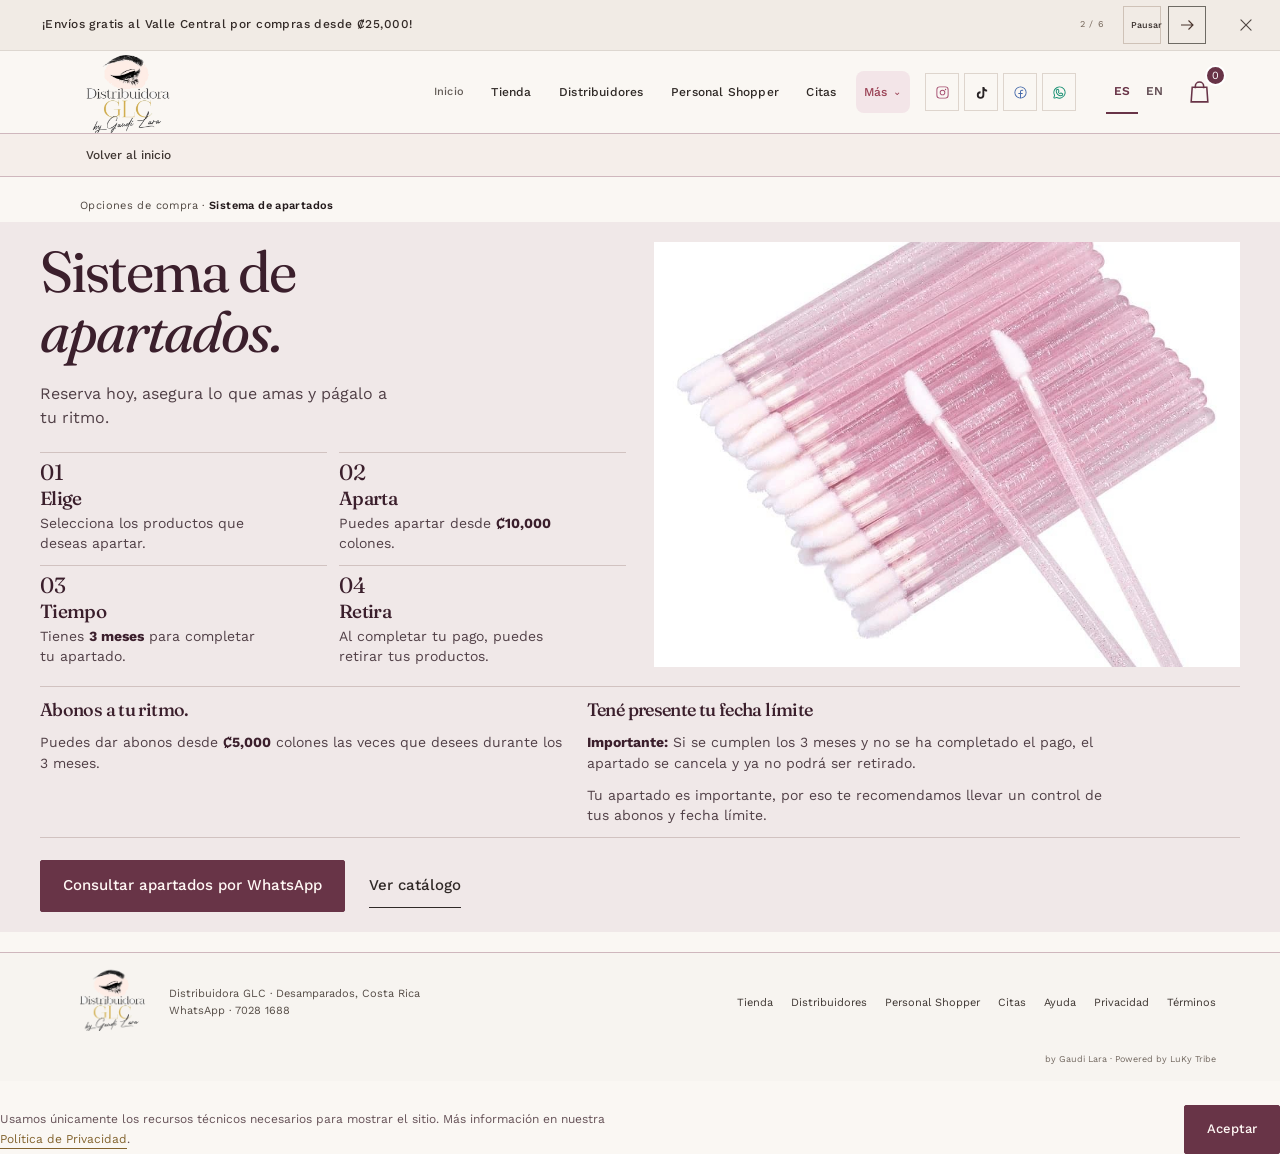
==== apartados.html @ 86eba0e2 "Publish approved GLC V9 SPA with polished header and photo carousel" ====
<!doctype html><html lang="es"><head><meta charset="utf-8"><meta name="viewport" content="width=device-width,initial-scale=1"><meta name="theme-color" content="#f8f5f1"><title>Sistema de apartados · Distribuidora GLC</title><meta name="description" content="Revisá los pasos y condiciones del sistema de apartados y consultá a GLC."><link rel="icon" href="/favicon.ico" sizes="any"><link rel="preconnect" href="https://fonts.googleapis.com"><link rel="preconnect" href="https://fonts.gstatic.com" crossorigin><link href="https://fonts.googleapis.com/css2?family=Fraunces:opsz,wght@9..144,400;9..144,500;9..144,600&family=Work+Sans:wght@400;500;600;700&family=Caveat:wght@500;600&display=swap" rel="stylesheet">
<link rel="stylesheet" href="glc-base.css?v=v4"><link rel="stylesheet" href="glc-commerce.css?v=v4"><link rel="stylesheet" href="glc-home.css?v=v4"><link rel="stylesheet" href="glc-premium.css?v=v4"><link rel="stylesheet" href="glc-opportunities.css?v=v4"><link rel="stylesheet" href="glc-motion.css?v=v4"><link rel="stylesheet" href="glc-shell.css?v=v4"><link rel="stylesheet" href="glc-v6-compact.css?v=1"><link rel="stylesheet" href="glc-harmony.css?v=7"><script>if(window.parent!==window)document.documentElement.classList.add("embedded-view");</script><link rel="stylesheet" href="module-v9.css"><script src="module-v9.js" defer></script></head><body class="service-page glc-harmony"><a class="skip-link" href="#main-content">Saltar al contenido principal</a><svg aria-hidden="true" style="position:absolute;width:0;height:0;overflow:hidden" xmlns="http://www.w3.org/2000/svg">
  <symbol id="i-bag" viewBox="0 0 256 256"><path d="M216,40H40A16,16,0,0,0,24,56V200a16,16,0,0,0,16,16H216a16,16,0,0,0,16-16V56A16,16,0,0,0,216,40Zm0,160H40V56H216V200ZM176,88a48,48,0,0,1-96,0,8,8,0,0,1,16,0,32,32,0,0,0,64,0,8,8,0,0,1,16,0Z"></path></symbol>
  <symbol id="i-calendar" viewBox="0 0 256 256"><path d="M208,32H184V24a8,8,0,0,0-16,0v8H88V24a8,8,0,0,0-16,0v8H48A16,16,0,0,0,32,48V208a16,16,0,0,0,16,16H208a16,16,0,0,0,16-16V48A16,16,0,0,0,208,32ZM72,48v8a8,8,0,0,0,16,0V48h80v8a8,8,0,0,0,16,0V48h24V80H48V48ZM208,208H48V96H208V208Z"></path></symbol>
  <symbol id="i-plane" viewBox="0 0 256 256"><path d="M185.33,114.21l29.14-27.42.17-.17a32,32,0,0,0-45.26-45.26c0,.06-.11.11-.17.17L141.79,70.67l-83-30.2a8,8,0,0,0-8.39,1.86l-24,24a8,8,0,0,0,1.22,12.31l63.89,42.59L76.69,136H56a8,8,0,0,0-5.65,2.34l-24,24A8,8,0,0,0,29,175.42l36.82,14.73,14.7,36.75.06.16a8,8,0,0,0,13.18,2.47l23.87-23.88A8,8,0,0,0,120,200V179.31l14.76-14.76,42.59,63.89a8,8,0,0,0,12.31,1.22l24-24a8,8,0,0,0,1.86-8.39Zm-.07,97.23-42.59-63.88A8,8,0,0,0,136.8,144c-.27,0-.53,0-.79,0a8,8,0,0,0-5.66,2.35l-24,24A8,8,0,0,0,104,176v20.69L90.93,209.76,79.43,181A8,8,0,0,0,75,176.57l-28.74-11.5L59.32,152H80a8,8,0,0,0,5.66-2.34l24-24a8,8,0,0,0-1.22-12.32L44.56,70.74l13.5-13.49,83.22,30.26a8,8,0,0,0,8.56-2L180.78,52.6A16,16,0,0,1,203.4,75.23l-32.87,30.93a8,8,0,0,0-2,8.56l30.26,83.22Z"></path></symbol>
  <symbol id="i-gift" viewBox="0 0 256 256"><path d="M216,72H180.92c.39-.33.79-.65,1.17-1A29.53,29.53,0,0,0,192,49.57,32.62,32.62,0,0,0,158.44,16,29.53,29.53,0,0,0,137,25.91a54.94,54.94,0,0,0-9,14.48,54.94,54.94,0,0,0-9-14.48A29.53,29.53,0,0,0,97.56,16,32.62,32.62,0,0,0,64,49.57,29.53,29.53,0,0,0,73.91,71c.38.33.78.65,1.17,1H40A16,16,0,0,0,24,88v32a16,16,0,0,0,16,16v64a16,16,0,0,0,16,16H200a16,16,0,0,0,16-16V136a16,16,0,0,0,16-16V88A16,16,0,0,0,216,72ZM149,36.51a13.69,13.69,0,0,1,10-4.5h.49A16.62,16.62,0,0,1,176,49.08a13.69,13.69,0,0,1-4.5,10c-9.49,8.4-25.24,11.36-35,12.4C137.7,60.89,141,45.5,149,36.51Zm-64.09.36A16.63,16.63,0,0,1,96.59,32h.49a13.69,13.69,0,0,1,10,4.5c8.39,9.48,11.35,25.2,12.39,34.92-9.72-1-25.44-4-34.92-12.39a13.69,13.69,0,0,1-4.5-10A16.6,16.6,0,0,1,84.87,36.87ZM40,88h80v32H40Zm16,48h64v64H56Zm144,64H136V136h64Zm16-80H136V88h80v32Z"></path></symbol>
  <symbol id="i-whatsapp" viewBox="0 0 256 256"><path d="M187.58,144.84l-32-16a8,8,0,0,0-8,.5l-14.69,9.8a40.55,40.55,0,0,1-16-16l9.8-14.69a8,8,0,0,0,.5-8l-16-32A8,8,0,0,0,104,64a40,40,0,0,0-40,40,88.1,88.1,0,0,0,88,88,40,40,0,0,0,40-40A8,8,0,0,0,187.58,144.84ZM152,176a72.08,72.08,0,0,1-72-72A24,24,0,0,1,99.29,80.46l11.48,23L101,118a8,8,0,0,0-.73,7.51,56.47,56.47,0,0,0,30.15,30.15A8,8,0,0,0,138,155l14.61-9.74,23,11.48A24,24,0,0,1,152,176ZM128,24A104,104,0,0,0,36.18,176.88L24.83,210.93a16,16,0,0,0,20.24,20.24l34.05-11.35A104,104,0,1,0,128,24Zm0,192a87.87,87.87,0,0,1-44.06-11.81,8,8,0,0,0-6.54-.67L40,216,52.47,178.6a8,8,0,0,0-.66-6.54A88,88,0,1,1,128,216Z"></path></symbol>
  <symbol id="i-grad-cap" viewBox="0 0 256 256"><path d="M251.76,88.94l-120-64a8,8,0,0,0-7.52,0l-120,64a8,8,0,0,0,0,14.12L32,117.87v48.42a15.91,15.91,0,0,0,4.06,10.65C49.16,191.53,78.51,216,128,216a130,130,0,0,0,48-8.76V240a8,8,0,0,0,16,0V199.51a115.63,115.63,0,0,0,27.94-22.57A15.91,15.91,0,0,0,224,166.29V117.87l27.76-14.81a8,8,0,0,0,0-14.12ZM128,200c-43.27,0-68.72-21.14-80-33.71V126.4l76.24,40.66a8,8,0,0,0,7.52,0L176,143.47v46.34C163.4,195.69,147.52,200,128,200Zm80-33.75a97.83,97.83,0,0,1-16,14.25V134.93l16-8.53ZM188,118.94l-.22-.13-56-29.87a8,8,0,0,0-7.52,14.12L171,128l-43,22.93L25,96,128,41.07,231,96Z"></path></symbol>
  <symbol id="i-rocket" viewBox="0 0 256 256"><path d="M223.85,47.12a16,16,0,0,0-15-15c-12.58-.75-44.73.4-71.41,27.07L132.69,64H74.36A15.91,15.91,0,0,0,63,68.68L28.7,103a16,16,0,0,0,9.07,27.16l38.47,5.37,44.21,44.21,5.37,38.49a15.94,15.94,0,0,0,10.78,12.92,16.11,16.11,0,0,0,5.1.83A15.91,15.91,0,0,0,153,227.3L187.32,193A15.91,15.91,0,0,0,192,181.64V123.31l4.77-4.77C223.45,91.86,224.6,59.71,223.85,47.12ZM74.36,80h42.33L77.16,119.52,40,114.34Zm74.41-9.45a76.65,76.65,0,0,1,59.11-22.47,76.46,76.46,0,0,1-22.42,59.16L128,164.68,91.32,128ZM176,181.64,141.67,216l-5.19-37.17L176,139.31Zm-74.16,9.5C97.34,201,82.29,224,40,224a8,8,0,0,1-8-8c0-42.29,23-57.34,32.86-61.85a8,8,0,0,1,6.64,14.56c-6.43,2.93-20.62,12.36-23.12,38.91,26.55-2.5,36-16.69,38.91-23.12a8,8,0,1,1,14.56,6.64Z"></path></symbol>
  <symbol id="i-sparkle" viewBox="0 0 256 256"><path d="M197.58,129.06,146,110l-19-51.62a15.92,15.92,0,0,0-29.88,0L78,110l-51.62,19a15.92,15.92,0,0,0,0,29.88L78,178l19,51.62a15.92,15.92,0,0,0,29.88,0L146,178l51.62-19a15.92,15.92,0,0,0,0-29.88ZM137,164.22a8,8,0,0,0-4.74,4.74L112,223.85,91.78,169A8,8,0,0,0,87,164.22L32.15,144,87,123.78A8,8,0,0,0,91.78,119L112,64.15,132.22,119a8,8,0,0,0,4.74,4.74L191.85,144ZM144,40a8,8,0,0,1,8-8h16V16a8,8,0,0,1,16,0V32h16a8,8,0,0,1,0,16H184V64a8,8,0,0,1-16,0V48H152A8,8,0,0,1,144,40ZM248,88a8,8,0,0,1-8,8h-8v8a8,8,0,0,1-16,0V96h-8a8,8,0,0,1,0-16h8V72a8,8,0,0,1,16,0v8h8A8,8,0,0,1,248,88Z"></path></symbol>
  <symbol id="i-calendar-check" viewBox="0 0 256 256"><path d="M208,32H184V24a8,8,0,0,0-16,0v8H88V24a8,8,0,0,0-16,0v8H48A16,16,0,0,0,32,48V208a16,16,0,0,0,16,16H208a16,16,0,0,0,16-16V48A16,16,0,0,0,208,32ZM72,48v8a8,8,0,0,0,16,0V48h80v8a8,8,0,0,0,16,0V48h24V80H48V48ZM208,208H48V96H208V208Zm-38.34-85.66a8,8,0,0,1,0,11.32l-48,48a8,8,0,0,1-11.32,0l-24-24a8,8,0,0,1,11.32-11.32L116,164.69l42.34-42.35A8,8,0,0,1,169.66,122.34Z"></path></symbol>
  <symbol id="i-image" viewBox="0 0 256 256"><path d="M216,40H40A16,16,0,0,0,24,56V200a16,16,0,0,0,16,16H216a16,16,0,0,0,16-16V56A16,16,0,0,0,216,40Zm0,16V158.75l-26.07-26.06a16,16,0,0,0-22.63,0l-20,20-44-44a16,16,0,0,0-22.62,0L40,149.37V56ZM40,172l52-52,80,80H40Zm176,28H194.63l-36-36,20-20L216,181.38V200ZM144,100a12,12,0,1,1,12,12A12,12,0,0,1,144,100Z"></path></symbol>
  <symbol id="i-pin" viewBox="0 0 256 256"><path d="M128,64a40,40,0,1,0,40,40A40,40,0,0,0,128,64Zm0,64a24,24,0,1,1,24-24A24,24,0,0,1,128,128Zm0-112a88.1,88.1,0,0,0-88,88c0,31.4,14.51,64.68,42,96.25a254.19,254.19,0,0,0,41.45,38.3,8,8,0,0,0,9.18,0A254.19,254.19,0,0,0,174,200.25c27.45-31.57,42-64.85,42-96.25A88.1,88.1,0,0,0,128,16Zm0,206c-16.53-13-72-60.75-72-118a72,72,0,0,1,144,0C200,161.23,144.53,209,128,222Z"></path></symbol>
  <symbol id="i-envelope" viewBox="0 0 256 256"><path d="M224,48H32a8,8,0,0,0-8,8V192a16,16,0,0,0,16,16H216a16,16,0,0,0,16-16V56A8,8,0,0,0,224,48ZM203.43,64,128,133.15,52.57,64ZM216,192H40V74.19l82.59,75.71a8,8,0,0,0,10.82,0L216,74.19V192Z"></path></symbol>
  <symbol id="i-instagram" viewBox="0 0 256 256"><path d="M128,80a48,48,0,1,0,48,48A48.05,48.05,0,0,0,128,80Zm0,80a32,32,0,1,1,32-32A32,32,0,0,1,128,160ZM176,24H80A56.06,56.06,0,0,0,24,80v96a56.06,56.06,0,0,0,56,56h96a56.06,56.06,0,0,0,56-56V80A56.06,56.06,0,0,0,176,24Zm40,152a40,40,0,0,1-40,40H80a40,40,0,0,1-40-40V80A40,40,0,0,1,80,40h96a40,40,0,0,1,40,40ZM192,76a12,12,0,1,1-12-12A12,12,0,0,1,192,76Z"></path></symbol>
  <symbol id="i-facebook" viewBox="0 0 256 256"><path d="M128,24A104,104,0,1,0,232,128,104.11,104.11,0,0,0,128,24Zm8,191.63V152h24a8,8,0,0,0,0-16H136V112a16,16,0,0,1,16-16h16a8,8,0,0,0,0-16H152a32,32,0,0,0-32,32v24H96a8,8,0,0,0,0,16h24v63.63a88,88,0,1,1,16,0Z"></path></symbol>
  <symbol id="i-x" viewBox="0 0 256 256"><path d="M205.66,194.34a8,8,0,0,1-11.32,11.32L128,139.31,61.66,205.66a8,8,0,0,1-11.32-11.32L116.69,128,50.34,61.66A8,8,0,0,1,61.66,50.34L128,116.69l66.34-66.35a8,8,0,0,1,11.32,11.32L139.31,128Z"></path></symbol>
  <symbol id="i-lock" viewBox="0 0 256 256"><path d="M208,80H176V56a48,48,0,0,0-96,0V80H48A16,16,0,0,0,32,96V208a16,16,0,0,0,16,16H208a16,16,0,0,0,16-16V96A16,16,0,0,0,208,80ZM96,56a32,32,0,0,1,64,0V80H96ZM208,208H48V96H208V208Z"></path></symbol>
  <symbol id="i-search" viewBox="0 0 256 256"><path d="M229.66,218.34l-50.07-50.06a88.11,88.11,0,1,0-11.31,11.31l50.06,50.07a8,8,0,0,0,11.32-11.32ZM40,112a72,72,0,1,1,72,72A72.08,72.08,0,0,1,40,112Z"></path></symbol>
  <symbol id="i-sliders" viewBox="0 0 256 256"><path d="M40,88H73a32,32,0,0,0,62,0h81a8,8,0,0,0,0-16H135a32,32,0,0,0-62,0H40a8,8,0,0,0,0,16Zm64-24A16,16,0,1,1,88,80,16,16,0,0,1,104,64ZM216,168H199a32,32,0,0,0-62,0H40a8,8,0,0,0,0,16h97a32,32,0,0,0,62,0h17a8,8,0,0,0,0-16Zm-48,24a16,16,0,1,1,16-16A16,16,0,0,1,168,192Z"></path></symbol>
  <symbol id="i-arrow-right" viewBox="0 0 256 256"><path d="M221.66,133.66l-72,72a8,8,0,0,1-11.32-11.32L196.69,136H40a8,8,0,0,1,0-16H196.69L138.34,61.66a8,8,0,0,1,11.32-11.32l72,72A8,8,0,0,1,221.66,133.66Z"></path></symbol>
  <symbol id="i-grid" viewBox="0 0 256 256"><path d="M104,40H56A16,16,0,0,0,40,56v48a16,16,0,0,0,16,16h48a16,16,0,0,0,16-16V56A16,16,0,0,0,104,40Zm0,64H56V56h48v48Zm96-64H152a16,16,0,0,0-16,16v48a16,16,0,0,0,16,16h48a16,16,0,0,0,16-16V56A16,16,0,0,0,200,40Zm0,64H152V56h48v48Zm-96,32H56a16,16,0,0,0-16,16v48a16,16,0,0,0,16,16h48a16,16,0,0,0,16-16V152A16,16,0,0,0,104,136Zm0,64H56V152h48v48Zm96-64H152a16,16,0,0,0-16,16v48a16,16,0,0,0,16,16h48a16,16,0,0,0,16-16V152A16,16,0,0,0,200,136Zm0,64H152V152h48v48Z"></path></symbol>
  <symbol id="i-tag" viewBox="0 0 256 256"><path d="M243.31,136,144,36.69A15.86,15.86,0,0,0,132.69,32H40a8,8,0,0,0-8,8v92.69A15.86,15.86,0,0,0,36.69,144L136,243.31a16,16,0,0,0,22.63,0l84.68-84.68a16,16,0,0,0,0-22.63Zm-96,96L48,132.69V48h84.69L232,147.31ZM96,84A12,12,0,1,1,84,72,12,12,0,0,1,96,84Z"></path></symbol>
  <symbol id="i-tiktok" viewBox="0 0 24 24"><path d="M16.5 3c.5 2.7 2 4.3 4.5 4.5v3a8 8 0 0 1-4.5-1.4V16a6 6 0 1 1-6-6v3a3 3 0 1 0 3 3V3z"></path></symbol>
</svg>
<div class="promo-banner" id="promoBanner"><div class="promo-banner__inner">
  <p class="promo-banner__text"><span class="growth-promo-label">PARA TU ESTUDIO</span><a class="growth-promo-link" href="catalogo.html"><span class="growth-promo-copy">¡Envíos gratis al Valle Central por compras desde ₡25,000!</span><svg class="growth-promo-arrow" viewBox="0 0 24 24" aria-hidden="true"><path d="M4 12h15m-6-6 6 6-6 6"/></svg></a></p>
  <button class="promo-banner__close" type="button" aria-label="Cerrar banner promocional"><svg class="icon" aria-hidden="true"><use href="#i-x"/></svg></button>
</div></div>
<header class="site"><div class="header-row">
  <a class="brand-lockup" href="index.html" aria-label="Distribuidora GLC by Gaudi Lara, inicio"><img src="img/editorial/glc-logo-transparent.png" alt="Distribuidora GLC by Gaudi Lara" width="800" height="570"></a>
  <button class="mobile-menu-toggle" type="button" aria-expanded="false" aria-controls="primaryNav">Menú</button>
  <a class="mobile-whatsapp" href="https://wa.me/50670281688" target="_blank" rel="noopener noreferrer" aria-label="Escribir por WhatsApp"><svg class="icon" aria-hidden="true"><use href="#i-whatsapp"/></svg></a>
  <nav class="header-nav" id="primaryNav" aria-label="Navegación principal">
    <a class="btn btn-nav nav-home-return" href="index.html" data-en="Home">Inicio</a>
    <a class="btn btn-nav" href="catalogo.html" data-en="Store">Tienda</a>
    <a class="btn btn-nav" href="distribuidores.html" data-en="Distributors">Distribuidores</a>
    <a class="btn btn-nav" href="personal-shopper.html" data-en="Personal Shopper">Personal Shopper</a>
    <a class="btn btn-nav" href="citas.html" data-en="Appointments">Citas</a>
    <div class="nav-more"><button type="button" class="btn btn-nav" id="navMoreBtn" aria-haspopup="true" aria-expanded="false" data-en="More">Más <span class="nav-more__caret" aria-hidden="true">⌄</span></button>
      <div class="nav-more__menu" id="navMoreMenu">
        <a href="apartados.html" data-en="Reservations">Sistema de apartados</a>
        <a href="beneficios.html" data-en="GLC benefits">Beneficios GLC</a>
        <a href="ayuda.html" data-en="Help & information">Ayuda e información</a>
        <a href="recompensas.html" data-en="Rewards">Recompensas</a>
        <a href="pedido.html" data-en="Place an order">Realizar pedido</a>
      </div>
    </div>
    <div class="header-social" role="group" aria-label="Redes sociales de GLC">
      <a href="https://www.instagram.com/distribuidoraglc" target="_blank" rel="noopener noreferrer" aria-label="Instagram de GLC"><svg class="icon" aria-hidden="true"><use href="#i-instagram"/></svg></a>
      <a href="https://www.tiktok.com/@distribuidoraglc" target="_blank" rel="noopener noreferrer" aria-label="TikTok de GLC"><svg class="icon" aria-hidden="true"><use href="#i-tiktok"/></svg></a>
      <a href="https://www.facebook.com/share/1HtPLkXZZc/" target="_blank" rel="noopener noreferrer" aria-label="Facebook de GLC"><svg class="icon" aria-hidden="true"><use href="#i-facebook"/></svg></a>
      <a href="https://wa.me/50670281688" target="_blank" rel="noopener noreferrer" aria-label="WhatsApp de GLC"><svg class="icon" aria-hidden="true"><use href="#i-whatsapp"/></svg></a>
    </div>
  </nav>
</div></header><div class="page-return"><a href="index.html"><svg class="icon" aria-hidden="true"><use href="#i-arrow-left"/></svg><span data-en="Back to home">Volver al inicio</span></a></div><main id="main-content" class="service-main"><p class="service-route-note">Opciones de compra · <strong>Sistema de apartados</strong></p><section class="layaway" id="apartados" data-growth="" aria-labelledby="apartadosTitle">
  <div class="wrap">
    <figure class="layaway-photo"><img src="img/catalog/owner/50-aplicadores-sin-pelusa.jpg" alt="Materiales para tu espacio de belleza" width="1500" height="1000" loading="lazy"></figure><div class="layaway-intro"><h1 id="apartadosTitle" data-en="Reserve now. Pay at your pace.">Sistema de<br><em>apartados.</em></h1><p data-en="Reserve today, secure what you love and pay at your own pace.">Reserva hoy, asegura lo que amas y págalo a tu ritmo.</p></div>
    <ol class="layaway-steps">
      <li><span class="layaway-number" aria-hidden="true">01</span><h3 data-en="Choose">Elige</h3><p data-en="Select the products you would like to reserve.">Selecciona los productos que deseas apartar.</p></li>
      <li><span class="layaway-number" aria-hidden="true">02</span><h3 data-en="Reserve">Aparta</h3><p data-en="Reserve with an initial payment from ₡10,000.">Puedes apartar desde <strong>₡10,000</strong> colones.</p></li>
      <li><span class="layaway-number" aria-hidden="true">03</span><h3 data-en="Take your time">Tiempo</h3><p data-en="You have 3 months to complete your payment.">Tienes <strong>3 meses</strong> para completar tu apartado.</p></li>
      <li><span class="layaway-number" aria-hidden="true">04</span><h3 data-en="Collect">Retira</h3><p data-en="Once fully paid, you can collect your products.">Al completar tu pago, puedes retirar tus productos.</p></li>
    </ol>
    <div class="layaway-details"><div><h3 data-en="Small payments. Your pace.">Abonos a tu ritmo.</h3><p data-en="You can make payments from ₡5,000 as often as you wish during the 3 months.">Puedes dar abonos desde <strong>₡5,000</strong> colones las veces que desees durante los 3 meses.</p></div><div><h3 data-en="Keep your deadline in mind">Tené presente tu fecha límite</h3><p data-en="Important: if the 3 months expire before payment is completed, the reservation is cancelled and the products can no longer be collected."><strong>Importante:</strong> Si se cumplen los 3 meses y no se ha completado el pago, el apartado se cancela y ya no podrá ser retirado.</p><p class="layaway-note" data-en="Your reservation matters. We recommend keeping track of your payments and deadline.">Tu apartado es importante, por eso te recomendamos llevar un control de tus abonos y fecha límite.</p></div></div>
    <div class="layaway-actions"><a class="btn btn-primary" id="layawayWhatsapp" href="https://wa.me/50670281688?text=Hola%2C%20quisiera%20consultar%20el%20sistema%20de%20apartados." target="_blank" rel="noopener noreferrer" data-en="Ask about reservations on WhatsApp">Consultar apartados por WhatsApp</a><a class="text-link" href="catalogo.html" data-en="View catalog">Ver catálogo</a></div>
  </div>
</section></main><footer class="service-footer"><div class="service-footer__row">
  <div class="service-footer__brand"><a href="index.html" aria-label="Distribuidora GLC, inicio"><img src="img/editorial/glc-logo-transparent.png" alt="Distribuidora GLC by Gaudi Lara" width="800" height="570"></a><p>Distribuidora GLC &middot; Desamparados, Costa Rica<br><a href="https://wa.me/50670281688" target="_blank" rel="noopener noreferrer">WhatsApp &middot; 7028 1688</a></p></div>
  <nav class="service-footer__links" aria-label="Enlaces del pie"><a href="catalogo.html">Tienda</a><a href="distribuidores.html">Distribuidores</a><a href="personal-shopper.html">Personal Shopper</a><a href="citas.html">Citas</a><a href="ayuda.html">Ayuda</a><a href="privacidad.html">Privacidad</a><a href="terminos.html">Términos</a></nav>
</div><p class="service-footer__credit">by Gaudi Lara · Powered by <a href="https://www.lukytribe.com/" target="_blank" rel="noopener noreferrer">LuKy Tribe</a></p></footer><div class="cookie-bar" id="cookieBar"><p class="cookie-bar__text">Usamos únicamente los recursos técnicos necesarios para mostrar el sitio. Más información en nuestra <a href="privacidad.html">Política de Privacidad</a>.</p><button type="button" class="btn btn-primary cookie-bar__accept" id="cookieAccept">Aceptar</button></div><script src="data/glc-catalog.js?v=owner-20261006-final"></script>
<script src="glc-page-runtime.js?v=v4"></script><script src="glc-commerce.js?v=v4"></script><script src="glc-store.js?v=v4"></script><script src="glc-growth.js?v=v4"></script><script src="glc-opportunities.js?v=v4"></script><script src="glc-premium-motion.js?v=v4"></script><script src="glc-navigation.js?v=v4"></script><script src="glc-harmony.js?v=7"></script></body></html>
---- glc-base.css ----
:root {
    /* ---- Light Luxury / "Primer Mundo" palette (Sandbox) ---- */
    --paper: #FFFFFF;
    --blush: #F3DAD0;
    --ink: #111111;
    --ink-soft: #545454;
    --gold: #AD8A4E;
    --gold-light: #E4C989;
    --berry: #8B3A46;
    --berry-dark: #702E38;
    --line: rgba(17,17,17,0.07);
    --card: #FDFCFA;
    --shadow-soft: 0 4px 20px rgba(0,0,0,0.03);
    --shadow-hover: 0 20px 45px rgba(0,0,0,0.08);
    --ease-lux: cubic-bezier(0.25, 1, 0.5, 1);
  }

  * { box-sizing: border-box; }

  .icon {
    width: 1em;
    height: 1em;
    flex-shrink: 0;
    fill: currentColor;
    display: inline-block;
    vertical-align: -0.125em;
  }

  html { scroll-behavior: smooth; }

  body {
    margin: 0;
    background: var(--paper);
    color: var(--ink);
    font-family: 'Work Sans', sans-serif;
    font-size: 16px;
    line-height: 1.55;
    -webkit-font-smoothing: antialiased;
  }

  h1, h2, h3 {
    font-family: 'Fraunces', serif;
    font-weight: 500;
    line-height: 1.15;
    margin: 0;
    color: var(--ink);
  }

  p { margin: 0; }

  a { color: inherit; text-decoration: none; }

  .wrap {
    max-width: 1080px;
    margin: 0 auto;
    padding: 0 24px;
  }

  /* ---------- Promo banner ---------- */

  .promo-banner {
    background: linear-gradient(90deg, #1B1916 0%, #272019 50%, #1B1916 100%);
    color: #F4EADA;
    font-family: 'Work Sans', sans-serif;
    border-bottom: 1px solid rgba(173,138,78,0.35);
  }
  .promo-banner__inner {
    position: relative;
    max-width: 1080px;
    margin: 0 auto;
    padding: 10px 52px;
    display: flex;
    align-items: center;
    justify-content: center;
    gap: 14px;
  }
  .promo-banner__text {
    margin: 0;
    text-align: center;
    font-size: 13.5px;
    font-weight: 500;
    letter-spacing: 0.015em;
    color: #F4EADA;
  }
  .promo-banner__text .promo-tag {
    color: var(--gold);
    font-weight: 600;
  }
  .promo-banner__close {
    position: absolute;
    right: 14px;
    top: 50%;
    transform: translateY(-50%);
    display: inline-flex;
    align-items: center;
    justify-content: center;
    width: 26px;
    height: 26px;
    padding: 0;
    border: 0;
    border-radius: 999px;
    background: transparent;
    color: var(--gold);
    font-size: 18px;
    line-height: 1;
    cursor: pointer;
    transition: background 0.15s ease, color 0.15s ease;
  }
  .promo-banner__close:hover {
    background: rgba(173,138,78,0.18);
    color: #F4EADA;
  }
  .promo-banner.is-hidden { display: none; }

  @media (max-width: 600px) {
    .promo-banner__inner {
      padding: 9px 42px 9px 16px;
      justify-content: flex-start;
    }
    .promo-banner__text {
      text-align: left;
      font-size: 11.5px;
      line-height: 1.4;
    }
    .promo-banner__close { right: 8px; }
  }

  /* ---------- Header ---------- */

  header.site {
    position: sticky;
    top: 0;
    z-index: 20;
    background: rgba(255,255,255,0.82);
    backdrop-filter: blur(10px);
    -webkit-backdrop-filter: blur(10px);
    border-bottom: 1px solid var(--line);
    transition: box-shadow 0.4s var(--ease-lux);
  }

  .header-row {
    display: flex;
    align-items: center;
    justify-content: space-between;
    padding: 14px 24px;
    max-width: 1080px;
    margin: 0 auto;
  }

  .wordmark {
    font-family: 'Fraunces', serif;
    font-size: 20px;
    letter-spacing: 0.01em;
  }
  .wordmark span { color: var(--gold); }

  .btn {
    display: inline-flex;
    align-items: center;
    gap: 8px;
    padding: 11px 20px;
    border-radius: 999px;
    font-family: 'Work Sans', sans-serif;
    font-weight: 600;
    font-size: 14.5px;
    white-space: nowrap;
    transition: transform 0.4s var(--ease-lux), background 0.3s ease, box-shadow 0.4s var(--ease-lux);
  }
  .btn-primary {
    background: var(--berry);
    color: #FFF4EF;
  }
  .btn-primary:hover {
    background: var(--berry-dark);
    transform: translateY(-3px);
    box-shadow: var(--shadow-hover);
  }
  .btn-ghost {
    color: var(--ink);
    border-bottom: 1.5px solid var(--gold);
    border-radius: 0;
    padding: 4px 2px;
  }

  header .btn-primary { padding: 9px 18px; font-size: 13.5px; }

  .header-nav {
    display: flex;
    align-items: center;
    flex-wrap: wrap;
    justify-content: flex-end;
    gap: 9px;
  }
  .btn-nav {
    padding: 8px 14px;
    font-size: 13px;
    gap: 6px;
    color: var(--ink);
    background: rgba(42,36,34,0.05);
    border: 1px solid var(--line);
  }
  .btn-nav:hover {
    background: var(--blush);
    border-color: transparent;
    transform: translateY(-2px);
    box-shadow: var(--shadow-soft);
  }

  .nav-more { position: relative; }
  .nav-more__caret { display: inline-block; font-size: 10px; transition: transform 0.25s var(--ease-lux); }
  .nav-more.is-open .nav-more__caret { transform: rotate(180deg); }
  .nav-more__menu {
    position: absolute; top: calc(100% + 8px); right: 0; z-index: 25; min-width: 170px;
    background: var(--paper); border: 1px solid var(--line); border-radius: 14px;
    box-shadow: var(--shadow-hover); padding: 8px; display: none; flex-direction: column; gap: 2px;
  }
  .nav-more.is-open .nav-more__menu { display: flex; }
  .nav-more__menu a {
    display: flex; align-items: center; gap: 8px; padding: 10px 12px; border-radius: 9px;
    font-size: 13.5px; font-weight: 600; color: var(--ink); transition: background 0.2s ease;
  }
  .nav-more__menu a:hover { background: var(--blush); }
  .nav-more__menu .icon { color: var(--gold); }

  @media (max-width: 860px) {
    .header-row {
      flex-wrap: wrap;
      justify-content: center;
      gap: 12px;
    }
    .header-nav {
      width: 100%;
      justify-content: center;
      gap: 8px;
    }
    .btn-nav { padding: 7px 12px; font-size: 12.5px; }
  }

  /* ---------- Hero ---------- */

  .hero { padding: 76px 0 72px; background: #FAF8F5; }
  .hero .wrap {
    display: grid; grid-template-columns: 1.12fr 1fr;
    gap: clamp(32px, 5vw, 72px); align-items: center;
  }
  .hero-copy, .hero-art { min-width: 0; }
  .hero-eyebrow {
    margin: 0 0 22px; font-size: 11px; font-weight: 600;
    letter-spacing: 0.14em; text-transform: uppercase; color: var(--berry);
  }
  .hero h1 {
    font-size: clamp(38px, 4.8vw, 58px); line-height: 1.08;
    letter-spacing: -0.035em; max-width: 15ch; text-wrap: balance;
  }
  .hero h1 span { color: var(--berry); }
  .hero .lede {
    margin-top: 24px; max-width: 43ch; color: var(--ink-soft);
    font-size: 16px; line-height: 1.75;
  }
  .hero .ctas {
    margin-top: 30px; display: flex; align-items: center;
    gap: 20px; flex-wrap: wrap;
  }
  .hero .btn-primary {
    min-height: 48px; padding: 14px 22px; border-radius: 6px;
    white-space: normal; justify-content: center;
  }
  .hero .btn-primary:hover { transform: none; box-shadow: none; }
  .hero .btn-ghost { min-height: 44px; font-size: 14px; }
  .hero-delivery {
    margin-top: 24px; max-width: 40ch; color: var(--ink-soft);
    font-size: 12px; line-height: 1.65;
  }
  .hero .wrap { grid-template-columns: 1fr; }
  .hero-copy { width: 100%; max-width: 780px; margin: 0 auto; }
  .hero.has-image .wrap { grid-template-columns: minmax(0, .92fr) minmax(0, 1.08fr); }
  .hero-media { margin: 0; min-width: 0; }
  .hero-media img { display: block; width: 100%; height: auto; aspect-ratio: 6 / 5; object-fit: cover; object-position: 52% 48%; }
  @media (max-width: 820px) {
    .hero { padding: 44px 0 40px; }
    .hero .wrap { grid-template-columns: 1fr; gap: 0; }
    .hero h1 { max-width: 18ch; }
    .hero-copy { max-width: none; }
    .hero.has-image .wrap { grid-template-columns: 1fr; }
    .hero-media img { max-height: 62vh; aspect-ratio: 4 / 3; object-position: 50% 48%; }
  }
  @media (max-width: 480px) {
    .hero .wrap { padding-inline: 20px; }
    .hero-eyebrow { font-size: 10px; letter-spacing: 0.1em; margin-bottom: 18px; }
    .hero .lede { margin-top: 20px; font-size: 15px; }
    .hero .ctas { flex-direction: column; align-items: stretch; gap: 10px; }
    .hero .btn-ghost { align-self: center; }
    .hero-delivery { margin-top: 18px; }
  }

  /* ---------- Franja cinematográfica: fotografía real, sin video falso ---------- */
  .cine { position: relative; background: #14110F; padding: 60px 0 52px; overflow: hidden; }
  .cine__grain {
    position: absolute; inset: 0; pointer-events: none; opacity: 0.5; mix-blend-mode: overlay;
    background-image: url("data:image/svg+xml,%3Csvg xmlns='http://www.w3.org/2000/svg'%3E%3Cfilter id='n'%3E%3CfeTurbulence type='fractalNoise' baseFrequency='0.85' numOctaves='2' stitchTiles='stitch'/%3E%3C/filter%3E%3Crect width='100%25' height='100%25' filter='url(%23n)'/%3E%3C/svg%3E");
  }
  .cine__caption { position: relative; text-align: center; max-width: 46ch; margin: 0 auto 36px; }
  .cine__kicker { font-size: 13px; font-weight: 600; letter-spacing: 0.14em; text-transform: uppercase; color: var(--gold-light); margin-bottom: 10px; }
  .cine__caption h2 { color: #FBF6F0; font-size: clamp(23px, 3.2vw, 32px); }
  .cine__strip {
    position: relative; display: grid; grid-template-columns: repeat(4, 1fr); gap: 3px;
    -webkit-mask-image: linear-gradient(90deg, transparent 0, #000 4%, #000 96%, transparent 100%);
    mask-image: linear-gradient(90deg, transparent 0, #000 4%, #000 96%, transparent 100%);
  }
  .cine__frame { position: relative; aspect-ratio: 3 / 4; overflow: hidden; margin: 0; }
  .cine__frame img {
    width: 100%; height: 100%; object-fit: cover; display: block;
    transform: scale(1.1); transition: transform 6s var(--ease-lux);
  }
  .cine__strip.is-visible .cine__frame img { transform: scale(1); }
  .cine__frame:hover img { transform: scale(1.06); transition-duration: 0.8s; }
  .cine__frame figcaption {
    position: absolute; left: 0; right: 0; bottom: 0; margin: 0; padding: 16px 12px 12px;
    background: linear-gradient(to top, rgba(0,0,0,0.7), transparent);
    color: #FBF6F0; font-size: 11px; font-weight: 600; letter-spacing: 0.05em; text-transform: uppercase;
  }
  @media (max-width: 700px) {
    .cine { padding: 44px 0 40px; }
    .cine__strip { grid-template-columns: repeat(2, 1fr); gap: 4px; }
  }
  @media (prefers-reduced-motion: reduce) {
    .cine__frame img { transition: none; transform: none; }
    .cine__frame:hover img { transform: none; }
  }

  /* ---------- Sections ---------- */

  section { padding: 50px 0; }
  .section-head { max-width: 46ch; margin-bottom: 30px; }
  .section-head h2 { font-size: clamp(26px, 3.4vw, 34px); }
  .section-head p.kicker {
    font-size: 14px;
    color: var(--gold);
    font-weight: 600;
    margin-bottom: 8px;
  }

  /* Steps */
  .steps {
    display: flex;
    flex-wrap: wrap;
    gap: 28px;
  }
  .step {
    flex: 1 1 220px;
    border-top: 1px solid var(--line);
    padding-top: 18px;
    transition: border-color 0.4s var(--ease-lux);
  }
  .step:hover { border-top-color: var(--gold); }
  .step .num {
    font-family: 'Fraunces', serif;
    font-size: 34px;
    color: var(--gold);
    display: block;
    margin-bottom: 6px;
  }
  .step h3 { font-size: 19px; margin-bottom: 6px; }
  .step p { color: var(--ink-soft); font-size: 15px; }

  /* Catalog */
  .catalog-wrap { background: var(--paper); border-top: 1px solid var(--line); border-bottom: 1px solid var(--line); }
  .cat-grid {
    display: grid;
    grid-template-columns: repeat(auto-fit, minmax(230px, 1fr));
    gap: 22px;
  }
  /* ---- Rail editorial: una categoría destacada (más movimiento) + el resto en
     formato compacto -- nunca 12 tarjetas idénticas en fila. ---- */
  .cat-grid--editorial { grid-template-columns: repeat(4, 1fr); }
  .cat-grid--editorial .cat-card--feature { grid-column: span 2; }
  .cat-grid--editorial .cat-card--feature .cat-card__photo { aspect-ratio: 16 / 9; }
  .cat-grid--editorial .cat-card--feature h3 { font-size: 22px; }
  @media (max-width: 700px) {
    .cat-grid--editorial { grid-template-columns: repeat(2, 1fr); }
  }
  .cat-card {
    display: block;
    width: 100%;
    text-align: left;
    font: inherit;
    color: inherit;
    cursor: pointer;
    background: var(--card);
    border: 1px solid var(--line);
    border-radius: 18px;
    padding: 20px 20px 26px;
    box-shadow: var(--shadow-soft);
    transition: transform 0.4s var(--ease-lux), box-shadow 0.4s var(--ease-lux), border-color 0.4s var(--ease-lux);
  }
  .cat-card:hover, .cat-card:focus-visible {
    transform: translateY(-4px);
    box-shadow: var(--shadow-hover);
    border-color: rgba(173,138,78,0.35);
  }
  .cat-card__photo,
  .feat-card__photo {
    position: relative;
    width: 100%;
    aspect-ratio: 4 / 5;
    border-radius: 14px;
    overflow: hidden;
    margin-bottom: 16px;
    background:
      radial-gradient(circle at 30% 20%, rgba(255,255,255,0.9), transparent 55%),
      linear-gradient(150deg, var(--blush) 0%, #FDF8F4 60%, #FFFFFF 100%);
    display: flex;
    align-items: center;
    justify-content: center;
  }
  .feat-card__photo { aspect-ratio: 1; margin-bottom: 0; border-radius: 0; }
  .cat-card__photo img,
  .feat-card__photo img {
    position: absolute;
    inset: 0;
    width: 100%;
    height: 100%;
    object-fit: cover;
    display: block;
    transition: transform 0.6s var(--ease-lux);
  }
  .cat-card:hover .cat-card__photo img,
  .feat-card:hover .feat-card__photo img { transform: scale(1.08); }

  /* ---- Estado sin foto: identidad por categoría (tinte + ícono + monograma),
     compartida con el catálogo completo -- nunca el mismo ícono genérico
     repetido en todas las tarjetas. ---- */
  .cat-card__photo[data-tint="gold"], .feat-card__photo[data-tint="gold"] { background: radial-gradient(circle at 30% 18%, rgba(255,255,255,0.85), transparent 55%), linear-gradient(150deg, var(--gold-light) 0%, var(--blush) 55%, #FFFDF9 100%); }
  .cat-card__photo[data-tint="berry"], .feat-card__photo[data-tint="berry"] { background: radial-gradient(circle at 30% 18%, rgba(255,255,255,0.85), transparent 55%), linear-gradient(150deg, rgba(139,58,70,0.24) 0%, var(--blush) 55%, #FFFDF9 100%); }
  .cat-card__photo[data-tint="neutral"], .feat-card__photo[data-tint="neutral"] { background: radial-gradient(circle at 30% 18%, rgba(255,255,255,0.9), transparent 55%), linear-gradient(150deg, var(--blush) 0%, #FDF8F4 60%, #FFFFFF 100%); }
  .cat-card__photo[data-tint="ink"], .feat-card__photo[data-tint="ink"] { background: radial-gradient(circle at 30% 18%, rgba(255,255,255,0.85), transparent 55%), linear-gradient(150deg, rgba(17,17,17,0.1) 0%, #F4F1ED 55%, #FFFFFF 100%); }
  .cat-card__photo::before, .feat-card__photo::before {
    content: ""; position: absolute; inset: 0; pointer-events: none;
    background-image: repeating-linear-gradient(135deg, rgba(17,17,17,0.035) 0, rgba(17,17,17,0.035) 1px, transparent 1px, transparent 13px);
    opacity: 0.6;
  }
  .cat-card__photo.has-photo::before, .feat-card__photo.has-photo::before { display: none; }
  .ph-mono {
    position: absolute; top: -0.05em; left: 50%; transform: translateX(-50%);
    font-family: 'Fraunces', serif; font-weight: 500; font-size: 92px; line-height: 1;
    color: rgba(17,17,17,0.055); pointer-events: none; user-select: none;
  }
  .cat-card__photo[data-tint="gold"] .ph-mono, .feat-card__photo[data-tint="gold"] .ph-mono { color: rgba(173,138,78,0.14); }
  .cat-card__photo[data-tint="berry"] .ph-mono, .feat-card__photo[data-tint="berry"] .ph-mono { color: rgba(139,58,70,0.13); }
  .cat-card__placeholder {
    position: relative;
    display: flex;
    flex-direction: column;
    align-items: center;
    gap: 10px;
    padding: 0 16px;
    text-align: center;
  }
  .cat-card__icon {
    width: 46px;
    height: 46px;
    display: flex;
    align-items: center;
    justify-content: center;
    border-radius: 999px;
    background: rgba(255,255,255,0.7);
    border: 1px solid rgba(173,138,78,0.3);
    color: var(--gold);
    transition: transform 0.4s var(--ease-lux);
  }
  .cat-card:hover .cat-card__icon, .feat-card:hover .cat-card__icon { transform: scale(1.06); }
  .cat-card__photo[data-tint="berry"] .cat-card__icon, .feat-card__photo[data-tint="berry"] .cat-card__icon { color: var(--berry); border-color: rgba(139,58,70,0.35); }
  .cat-card__photo[data-tint="ink"] .cat-card__icon, .feat-card__photo[data-tint="ink"] .cat-card__icon { color: var(--ink-soft); border-color: rgba(17,17,17,0.16); }
  .cat-card__icon .icon { width: 20px; height: 20px; }
  .cat-card__placeholder span {
    font-size: 11.5px;
    font-weight: 600;
    letter-spacing: 0.04em;
    text-transform: uppercase;
    color: var(--ink-soft);
    opacity: 0.85;
  }
  .cat-card .mark {
    width: 34px; height: 2px; background: var(--berry); margin-bottom: 16px;
  }
  .cat-card h3 { font-size: 18px; margin-bottom: 6px; }
  .cat-card p { color: var(--ink-soft); font-size: 14.5px; }
  .cat-card__count { display: inline-flex; align-items: center; gap: 6px; margin-top: 12px; font-size: 13px; font-weight: 600; color: var(--gold); }
  .cat-card__count .icon { width: 13px; height: 13px; }

  /* Entrega / pagos */
  .info-grid {
    display: flex;
    flex-wrap: wrap;
    gap: 40px;
  }
  .info-grid > div { flex: 1 1 260px; }
  .info-grid h3 { font-size: 20px; margin-bottom: 14px; }
  .info-grid ul { margin: 0; padding: 0; list-style: none; }
  .info-grid li {
    padding: 10px 0;
    border-bottom: 1px solid var(--line);
    color: var(--ink-soft);
    font-size: 15px;
  }
  .info-grid li strong { color: var(--ink); font-weight: 600; }
  .entrega-cta { margin-top: 36px; }
  .entrega-cta .btn-primary { padding: 13px 24px; font-size: 15px; }

  /* ---------- Seguinos (social) ---------- */
  .social-follow { background: var(--blush); padding: 46px 0; }
  .social-follow__inner { text-align: center; max-width: 52ch; margin: 0 auto; }
  .social-follow__inner h2 { font-size: clamp(22px, 2.8vw, 28px); margin-top: 8px; }
  .social-follow__links { margin-top: 22px; display: flex; justify-content: center; flex-wrap: wrap; gap: 14px; }
  .social-follow .btn-ghost { border-bottom-color: var(--berry); }

  /* Personal shopper */
  .shopper {
    background: var(--ink);
    color: #F2E9E2;
  }
  .shopper .badge {
    display: inline-block;
    font-size: 13px;
    font-weight: 600;
    color: var(--ink);
    background: var(--blush);
    padding: 5px 14px;
    border-radius: 999px;
    margin-bottom: 18px;
  }
  .shopper h2 {
    color: #FBF6F0;
    font-size: clamp(26px, 3.6vw, 36px);
    max-width: 16ch;
  }
  .shopper .lede {
    margin-top: 16px;
    max-width: 50ch;
    color: #D8C9BF;
    font-size: 16.5px;
  }
  .store-row {
    margin-top: 26px;
    display: flex;
    flex-wrap: wrap;
    gap: 10px;
  }
  .chip {
    border: 1px solid rgba(242,233,226,0.35);
    color: #F2E9E2;
    font-size: 13.5px;
    padding: 7px 14px;
    border-radius: 999px;
  }
  .shopper .ctas { margin-top: 32px; }
  .shopper .btn-primary { background: var(--blush); color: var(--ink); }
  .shopper .btn-primary:hover { background: #EEC9BA; }
  .shopper__by { font-family: 'Caveat', cursive; font-size: 19px; color: var(--gold-light); margin-top: 4px; }
  .shopper__grid { display: flex; flex-wrap: wrap; gap: 44px; align-items: flex-start; margin-top: 30px; }
  .shopper__intro { flex: 1 1 380px; }
  .shopper__form-card { flex: 1 1 340px; }

  .shopper-card {
    background: rgba(251,246,240,0.05);
    color: #F2E9E2;
    border: 1px solid rgba(173,138,78,0.28);
    border-radius: 16px;
    padding: 26px 24px;
  }
  .shopper-card__title {
    font-family: 'Fraunces', serif;
    font-weight: 500;
    font-size: 21px;
    line-height: 1.2;
    color: #FBF6F0;
    margin-bottom: 12px;
  }
  .shopper-card__desc {
    color: #D8C9BF;
    font-size: 14.5px;
    line-height: 1.55;
    margin-bottom: 22px;
  }

  .shopper-form { display: flex; flex-direction: column; gap: 15px; }
  .shopper-form__field { display: flex; flex-direction: column; gap: 6px; }
  .shopper-form__field > span {
    font-size: 12.5px;
    font-weight: 600;
    letter-spacing: 0.02em;
    color: #EED9CC;
  }
  .shopper-form input,
  .shopper-form textarea {
    width: 100%;
    background: rgba(251,246,240,0.06);
    border: 1px solid rgba(242,233,226,0.28);
    border-radius: 10px;
    padding: 11px 13px;
    color: #FBF6F0;
    font-family: 'Work Sans', sans-serif;
    font-size: 14.5px;
    transition: border-color 0.15s ease, background 0.15s ease;
  }
  .shopper-form input::placeholder,
  .shopper-form textarea::placeholder { color: rgba(216,201,191,0.55); }
  .shopper-form input:focus,
  .shopper-form textarea:focus {
    outline: none;
    border-color: var(--gold);
    background: rgba(251,246,240,0.1);
  }
  .shopper-form textarea { resize: vertical; min-height: 130px; }
  .shopper-form__submit {
    margin-top: 4px;
    width: 100%;
    justify-content: center;
    background: var(--gold);
    color: var(--ink);
    border: 0;
    cursor: pointer;
    font-size: 15px;
    padding: 13px 20px;
    letter-spacing: 0.01em;
  }
  .shopper-form__submit:hover { background: #C79E5C; transform: translateY(-1px); }

  @media (max-width: 820px) {
    .shopper__grid { gap: 32px; }
  }

  /* ---------- Agendar citas (cejas, pestañas y microblading) ---------- */

  .citas {
    background: var(--ink);
    color: #F2E9E2;
    border-top: 1px solid rgba(173,138,78,0.25);
  }
  .citas .kicker {
    font-size: 14px;
    font-weight: 600;
    color: var(--gold);
    margin-bottom: 8px;
  }
  .citas h2 {
    color: #FBF6F0;
    font-size: clamp(26px, 3.6vw, 36px);
    max-width: 20ch;
  }
  .citas__lede {
    margin-top: 16px;
    max-width: 52ch;
    color: #D8C9BF;
    font-size: 16.5px;
  }
  .citas__grid {
    margin-top: 34px;
    display: flex;
    flex-wrap: wrap;
    gap: 44px;
    align-items: flex-start;
  }
  .citas__info { flex: 1 1 280px; }
  .citas__info h3 {
    font-family: 'Fraunces', serif;
    font-weight: 500;
    font-size: 19px;
    color: #FBF6F0;
    margin-bottom: 10px;
  }
  .citas__info ul { margin: 0 0 24px; padding: 0; list-style: none; }
  .citas__info li {
    padding: 9px 0;
    border-bottom: 1px solid rgba(242,233,226,0.16);
    color: #D8C9BF;
    font-size: 14.5px;
  }
  .citas__info li strong { color: #F4EADA; font-weight: 600; }

  .cita-card {
    flex: 1 1 380px;
    background: rgba(251,246,240,0.04);
    border: 1px solid rgba(173,138,78,0.28);
    border-radius: 16px;
    padding: 28px 26px;
  }
  .cita-form { display: flex; flex-wrap: wrap; gap: 16px; }
  .cita-field { display: flex; flex-direction: column; gap: 6px; flex: 1 1 100%; }
  .cita-field.half { flex: 1 1 calc(50% - 8px); }
  .cita-field > label {
    font-size: 12px;
    font-weight: 600;
    letter-spacing: 0.04em;
    text-transform: uppercase;
    color: #EED9CC;
  }
  .cita-field__label {
    margin: 0; font-size: 12px; font-weight: 600;
    letter-spacing: 0.04em; text-transform: uppercase; color: #EED9CC;
  }
  .cita-field .req { color: var(--gold); margin-left: 3px; }
  .cita-form input,
  .cita-form select,
  .cita-form textarea {
    width: 100%;
    background: rgba(251,246,240,0.06);
    border: 1px solid rgba(242,233,226,0.26);
    border-radius: 10px;
    padding: 12px 13px;
    color: #FBF6F0;
    font-family: 'Work Sans', sans-serif;
    font-size: 15px;
    transition: border-color 0.15s ease, background 0.15s ease;
  }
  .cita-form select {
    appearance: none;
    -webkit-appearance: none;
    background-image: url("data:image/svg+xml,%3Csvg xmlns='http://www.w3.org/2000/svg' width='12' height='8' viewBox='0 0 12 8' fill='none'%3E%3Cpath d='M1 1.5 6 6.5 11 1.5' stroke='%23AD8A4E' stroke-width='1.6' stroke-linecap='round' stroke-linejoin='round'/%3E%3C/svg%3E");
    background-repeat: no-repeat;
    background-position: right 14px center;
    padding-right: 40px;
  }
  .cita-form option, .cita-form optgroup { color: var(--ink); }
  .cita-form input::placeholder,
  .cita-form textarea::placeholder { color: rgba(216,201,191,0.5); }
  .cita-form input:focus,
  .cita-form select:focus,
  .cita-form textarea:focus {
    outline: none;
    border-color: var(--gold);
    background: rgba(251,246,240,0.1);
  }
  .cita-form textarea { resize: vertical; min-height: 90px; }
  .cita-field.invalid input,
  .cita-field.invalid select,
  .cita-field.invalid textarea {
    border-color: #E2857F;
    background: rgba(226,133,127,0.08);
  }
  .cita-field .error-msg {
    display: none;
    font-size: 11.5px;
    font-weight: 500;
    color: #EDA8A2;
  }
  .cita-field.invalid .error-msg { display: block; }
  .cita-consent { margin-top: 2px; }
  .cita-field.cita-consent > label.cita-consent__label {
    display: flex;
    align-items: flex-start;
    gap: 10px;
    font-size: 12.5px;
    font-weight: 400;
    letter-spacing: 0.01em;
    line-height: 1.5;
    text-transform: none;
    color: #C9B9AE;
    cursor: pointer;
  }
  .cita-consent__label input[type="checkbox"] {
    width: 18px;
    height: 18px;
    min-width: 18px;
    margin: 1px 0 0;
    padding: 0;
    border: 0;
    border-radius: 0;
    background: none;
    appearance: auto;
    -webkit-appearance: checkbox;
    accent-color: var(--gold);
    cursor: pointer;
  }
  .cita-consent__label a { color: #E7CFA0; text-decoration: underline; }
  .cita-consent.invalid .cita-consent__label { color: #EDA8A2; }
  .cita-consent.invalid .cita-consent__label input[type="checkbox"] {
    outline: 2px solid #E2857F;
    outline-offset: 2px;
  }
  .cita-status {
    flex: 1 1 100%;
    display: none;
    border-radius: 10px;
    padding: 12px 14px;
    font-size: 13.5px;
    font-weight: 500;
  }
  .cita-status.error {
    display: block;
    background: rgba(226,133,127,0.12);
    color: #EDA8A2;
    border: 1px solid rgba(226,133,127,0.4);
  }
  .cita-status.ok {
    display: block;
    background: rgba(173,138,78,0.14);
    color: #E7CFA0;
    border: 1px solid rgba(173,138,78,0.45);
  }
  .cita-submit {
    flex: 1 1 100%;
    margin-top: 4px;
    width: 100%;
    justify-content: center;
    background: var(--gold);
    color: var(--ink);
    border: 0;
    cursor: pointer;
    font-size: 15px;
    padding: 14px 20px;
    letter-spacing: 0.02em;
  }
  .cita-submit:hover { background: #C79E5C; transform: translateY(-1px); }
  .cita-note {
    flex: 1 1 100%;
    margin-top: 2px;
    font-size: 12px;
    color: #B7A79C;
    text-align: center;
  }

  /* Selector de "necesidad" en chips (modal Emprendedores B2B) */
  .necesidad-choices { display: flex; flex-wrap: wrap; gap: 10px; }
  .necesidad-choice { position: relative; }
  .necesidad-choice input {
    position: absolute;
    opacity: 0;
    width: 100%;
    height: 100%;
    margin: 0;
    cursor: pointer;
  }
  .necesidad-choice span {
    display: inline-flex;
    align-items: center;
    padding: 10px 16px;
    border-radius: 999px;
    border: 1px solid rgba(242,233,226,0.3);
    color: #F2E9E2;
    font-size: 13.5px;
    font-weight: 500;
    cursor: pointer;
    transition: background 0.3s var(--ease-lux), border-color 0.3s var(--ease-lux), color 0.3s var(--ease-lux);
  }
  .necesidad-choice input:checked + span {
    background: var(--gold);
    border-color: var(--gold);
    color: #1B1916;
    font-weight: 600;
  }
  .necesidad-choice input:focus-visible + span {
    outline: 2px solid var(--gold);
    outline-offset: 2px;
  }
  .cita-field.invalid .necesidad-choices span { border-color: #E2857F; }

  /* Tarjeta que invita a abrir el modal de citas (reemplaza el form inline) */
  .citas__teaser {
    display: flex;
    flex-direction: column;
    gap: 14px;
  }
  .citas__teaser-photo {
    position: relative;
    width: 100%;
    aspect-ratio: 4 / 5;
    border-radius: 12px;
    overflow: hidden;
    background: linear-gradient(150deg, rgba(173,138,78,0.28), rgba(251,246,240,0.05));
    border: 1px solid rgba(173,138,78,0.2);
    display: flex;
    align-items: center;
    justify-content: center;
  }
  .citas__teaser-photo img {
    position: absolute;
    inset: 0;
    width: 100%;
    height: 100%;
    object-fit: cover;
    display: block;
  }
  .citas__teaser-photo .cat-card__placeholder span:last-child { color: #EED9CC; }
  .citas__teaser-photo .cat-card__icon { background: rgba(251,246,240,0.12); border-color: rgba(230,201,150,0.4); color: #E7CFA0; }
  .citas__teaser h3 {
    font-family: 'Fraunces', serif;
    font-weight: 500;
    font-size: 19px;
    color: #FBF6F0;
  }
  .citas__teaser p { color: #D8C9BF; font-size: 14.5px; }
  .citas__teaser-btn { align-self: flex-start; margin-top: 4px; }

  @media (max-width: 620px) {
    .cita-field.half { flex-basis: 100%; }
  }

  /* Footer */
  footer {
    padding: 40px 0 28px;
    border-top: 1px solid var(--line);
  }
  .foot-row {
    display: flex;
    justify-content: space-between;
    align-items: center;
    flex-wrap: wrap;
    gap: 24px;
  }
  .foot-left .wordmark { font-size: 18px; }
  .foot-left .place { color: var(--ink-soft); font-size: 15px; margin-top: 8px; }
  .foot-signature {
    font-family: 'Caveat', cursive;
    font-size: 23px;
    color: #82632e;
    margin-top: 10px;
  }
  .foot-links {
    display: grid;
    max-width: 620px;
    gap: 10px;
    font-size: 16px;
  }
  .foot-links__primary { display:grid; grid-template-columns:repeat(3,max-content); gap:4px 28px; }
  .foot-links__legal { display:flex; flex-wrap:wrap; gap:4px 24px; padding-top:8px; border-top:1px solid var(--line); font-size:15px; }
  .foot-links a {
    display: inline-flex;
    align-items: center;
    gap: 10px;
    min-width: 0;
    border-bottom: 1px solid var(--line);
    padding-bottom: 2px;
    transition: color 0.3s var(--ease-lux), border-color 0.3s var(--ease-lux);
  }
  .foot-links a:hover { color: var(--berry); border-color: var(--berry); }
  .foot-links a .icon { font-size: 18px; color: #82632e; }

  /* Aviso de cookies y consentimiento (barra delgada en el pie de página) */
  .cookie-bar {
    margin-top: 22px;
    padding-top: 18px;
    border-top: 1px solid var(--line);
    display: flex;
    align-items: center;
    justify-content: space-between;
    flex-wrap: wrap;
    gap: 16px;
  }
  .cookie-bar__text {
    margin: 0;
    max-width: 62ch;
    font-size: 13px;
    color: var(--ink-soft);
  }
  .cookie-bar__text a { color: #82632e; text-decoration: underline; }
  .cookie-bar__accept {
    flex-shrink: 0;
    padding: 8px 20px;
    font-size: 13px;
  }
  .cookie-bar.is-hidden { display: none; }

  @media (max-width: 620px) {
    .cookie-bar { flex-direction: column; align-items: flex-start; }
  }
  @media (max-width: 820px) {
    .foot-links { justify-content:flex-start; max-width:none; }
  }
  @media (max-width: 600px) {
    .foot-links { width:100%; justify-content:stretch; }
    .foot-links__primary { grid-template-columns:repeat(2,minmax(0,1fr)); gap:4px 16px; }
  }

  /* ---------- Catálogo real (datos reales extraídos del catálogo de WhatsApp) ---------- */
  .real-catalog { background: var(--card); border-top: 1px solid var(--line); border-bottom: 1px solid var(--line); }
  .real-catalog__head { max-width: 60ch; }
  .snapshot-badge {
    display: inline-flex;
    align-items: center;
    gap: 7px;
    font-size: 12px;
    font-weight: 600;
    letter-spacing: 0.02em;
    color: var(--ink-soft);
    background: rgba(17,17,17,0.045);
    border: 1px solid var(--line);
    border-radius: 999px;
    padding: 6px 14px;
    margin-top: 14px;
  }
  .snapshot-badge .icon { color: var(--gold); }

  .cat-chip-rail {
    display: flex;
    flex-wrap: wrap;
    gap: 10px;
    margin: 30px 0 38px;
  }
  .cat-chip {
    display: inline-flex;
    align-items: center;
    gap: 7px;
    min-height: 44px;
    padding: 11px 16px;
    border-radius: 999px;
    border: 1px solid var(--line);
    background: var(--paper);
    color: var(--ink);
    font-size: 13.5px;
    font-weight: 600;
    transition: transform 0.35s var(--ease-lux), box-shadow 0.35s var(--ease-lux), border-color 0.35s var(--ease-lux), background 0.3s ease;
  }
  .cat-chip .icon { width: 15px; height: 15px; color: var(--gold); }
  .cat-chip:hover, .cat-chip:focus-visible {
    transform: translateY(-2px);
    border-color: rgba(173,138,78,0.4);
    box-shadow: var(--shadow-soft);
    background: var(--blush);
  }

  .feat-label {
    font-size: 12.5px; font-weight: 700; letter-spacing: 0.08em; text-transform: uppercase;
    color: var(--berry); margin: 0 0 16px;
  }
  .featured-grid {
    display: grid;
    grid-template-columns: repeat(auto-fill, minmax(200px, 1fr));
    gap: 20px;
  }
  .feat-card {
    display: flex;
    flex-direction: column;
    background: var(--paper);
    border: 1px solid var(--line);
    border-radius: 16px;
    overflow: hidden;
    box-shadow: var(--shadow-soft);
    transition: transform 0.4s var(--ease-lux), box-shadow 0.4s var(--ease-lux);
  }
  .feat-card:hover { transform: translateY(-4px); box-shadow: var(--shadow-hover); }
  .feat-card__photo .cat-card__icon { width: 38px; height: 38px; }
  .feat-card__photo .ph-mono { font-size: 78px; }
  .feat-card__photo .cat-card__icon .icon { width: 17px; height: 17px; }
  .feat-card__body { padding: 14px 16px 18px; display: flex; flex-direction: column; gap: 4px; flex: 1; }
  .feat-card__cat { font-size: 11px; font-weight: 600; letter-spacing: 0.05em; text-transform: uppercase; color: var(--gold); }
  .feat-card__name { font-family: 'Fraunces', serif; font-weight: 500; font-size: 16px; line-height: 1.25; color: var(--ink); }
  .feat-card__price { font-size: 14.5px; font-weight: 600; color: var(--ink); margin-top: 2px; }
  .feat-card__price small { font-weight: 500; color: var(--ink-soft); font-size: 11.5px; display: block; }
  .feat-card__cta {
    margin-top: 10px;
    display: inline-flex;
    align-items: center;
    justify-content: center;
    gap: 6px;
    min-height: 44px;
    padding: 11px 14px;
    border-radius: 999px;
    background: var(--berry);
    color: #FFF4EF;
    font-size: 13px;
    font-weight: 600;
    transition: background 0.3s ease, transform 0.35s var(--ease-lux);
  }
  .feat-card__cta:hover { background: var(--berry-dark); transform: translateY(-2px); }

  .real-catalog__cta-row {
    margin-top: 40px;
    display: flex;
    flex-wrap: wrap;
    align-items: center;
    gap: 18px;
  }
  .real-catalog__cta-row .btn-primary { padding: 14px 26px; font-size: 15.5px; }

  @media (max-width: 480px) {
    .featured-grid { grid-template-columns: repeat(2, 1fr); }
  }

  /* Responsive */
  @media (max-width: 820px) {
    .hero .lede { max-width: none; }
    .step { flex-basis: 100%; }
    .info-grid > div { flex-basis: 100%; }
    .foot-row { flex-direction: column; align-items: flex-start; }
  }
  @media (max-width: 480px) {
    .cat-grid { grid-template-columns: 1fr; }
    .real-catalog__cta-row .btn-primary { white-space: normal; max-width: 100%; text-align: left; }
  }

  /* ---------- Enlace "saltar al contenido" (accesibilidad de teclado) ---------- */
  .skip-link {
    position: absolute;
    top: -48px;
    left: 16px;
    z-index: 100;
    background: var(--ink);
    color: #FBF6F0;
    padding: 12px 18px;
    border-radius: 10px;
    font-size: 14px;
    font-weight: 600;
    transition: top 0.25s var(--ease-lux);
  }
  .skip-link:focus { top: 16px; }

  /* ---------- Botón flotante de WhatsApp (persistente en móvil) ---------- */
  .whatsapp-float {
    position: fixed;
    right: 18px;
    bottom: 18px;
    z-index: 30;
    display: none;
    align-items: center;
    justify-content: center;
    width: 56px;
    height: 56px;
    border-radius: 999px;
    background: var(--berry);
    color: #FFF4EF;
    box-shadow: 0 10px 30px rgba(139,58,70,0.35);
    transition: transform 0.35s var(--ease-lux), box-shadow 0.35s var(--ease-lux), background 0.3s ease;
  }
  .whatsapp-float .icon { width: 27px; height: 27px; }
  .whatsapp-float:hover {
    background: var(--berry-dark);
    transform: translateY(-3px) scale(1.04);
    box-shadow: 0 16px 36px rgba(139,58,70,0.42);
  }
  .whatsapp-float.is-visible { display: inline-flex; }
  /* Solo en móvil: en escritorio ya existe el botón WhatsApp del header,
     duplicar el flotante ahí sería redundante e invasivo. */
  @media (min-width: 861px) { .whatsapp-float { display: none !important; } }

  /* Animate on entry without hiding content when JavaScript is unavailable. */
  @keyframes editorial-entry {
    from { opacity: .35; translate: 0 14px; }
    to { opacity: 1; translate: 0 0; }
  }
  .reveal.is-visible, .reveal-stagger.is-visible > * {
    animation: editorial-entry 600ms var(--ease-lux) both;
  }
  .reveal-stagger.is-visible > *:nth-child(2) { animation-delay: 60ms; }
  .reveal-stagger.is-visible > *:nth-child(3) { animation-delay: 120ms; }
  .reveal-stagger.is-visible > *:nth-child(4) { animation-delay: 180ms; }
  .reveal-stagger.is-visible > *:nth-child(5) { animation-delay: 240ms; }
  .reveal-stagger.is-visible > *:nth-child(6) { animation-delay: 300ms; }
  .reveal:focus-within, .reveal-stagger > *:focus-within { animation: none; }

  @media (prefers-reduced-motion: reduce) {
    html { scroll-behavior: auto; }
    *, *::before, *::after { transition: none !important; animation: none !important; }
    .reveal, .reveal-stagger > * { opacity: 1 !important; transform: none !important; }
  }

  a:focus-visible, button:focus-visible {
    outline: 2px solid var(--berry);
    outline-offset: 2px;
  }

  /* ---------- Ventanas modales de lujo (catálogo + citas) ---------- */
  .lux-overlay {
    position: fixed;
    inset: 0;
    z-index: 200;
    background: rgba(17,17,17,0.4);
    backdrop-filter: blur(8px);
    -webkit-backdrop-filter: blur(8px);
    display: flex;
    align-items: center;
    justify-content: center;
    padding: 24px;
    opacity: 0;
    visibility: hidden;
    transition: opacity 0.3s var(--ease-lux);
  }
  .lux-overlay.is-open { opacity: 1; visibility: visible; }
  body.lux-lock { overflow: hidden; }

  .lux-modal {
    position: relative;
    width: 100%;
    max-width: 560px;
    max-height: 88vh;
    overflow-y: auto;
    background: var(--paper);
    color: var(--ink);
    border-radius: 12px;
    box-shadow: var(--shadow-hover);
    padding: 40px 34px;
    transform: translateY(12px);
    opacity: 0;
    transition: transform 0.45s var(--ease-lux), opacity 0.4s var(--ease-lux);
  }
  .lux-overlay.is-open .lux-modal { transform: scale(1) translateY(0); opacity: 1; }

  .lux-modal--dark {
    max-width: 640px;
    background: var(--ink);
    color: #F2E9E2;
  }
  .lux-modal--dark .cita-card {
    background: transparent;
    border: 0;
    padding: 0;
  }

  .lux-modal__close {
    position: absolute;
    top: 16px;
    right: 16px;
    width: 44px;
    height: 44px;
    border-radius: 999px;
    border: 1px solid var(--line);
    background: var(--card);
    color: var(--ink);
    font-size: 18px;
    line-height: 1;
    display: flex;
    align-items: center;
    justify-content: center;
    cursor: pointer;
    transition: transform 0.4s var(--ease-lux), background 0.3s ease;
  }
  .lux-modal__close:hover { background: var(--blush); }

  .lux-modal__photo {
    width: 100%;
    aspect-ratio: 4 / 3;
    border-radius: 16px;
    overflow: hidden;
    margin-bottom: 22px;
    background: linear-gradient(150deg, var(--blush), #FFFFFF);
    display: flex;
    align-items: center;
    justify-content: center;
  }
  .lux-modal__photo img { width: 100%; height: 100%; object-fit: cover; display: block; }
  .lux-modal__icon { font-size: 34px; opacity: 0.4; }
  .lux-modal__kicker { font-size: 13px; font-weight: 600; color: var(--gold); margin-bottom: 6px; }
  .lux-modal h3 { font-size: 22px; margin-bottom: 10px; }
  .lux-modal__desc { color: var(--ink-soft); font-size: 15px; margin-bottom: 24px; }
  .lux-modal__ctas { display: flex; flex-wrap: wrap; gap: 14px; }
  .lux-modal--dark .lux-modal__form-title {
    font-size: 21px;
    color: #FBF6F0;
    margin-bottom: 18px;
  }
  .lux-modal--dark .lux-modal__desc { color: #D8C9BF; }

  @media (max-width: 480px) {
    .lux-modal { padding: 30px 22px; }
  }

  /* ---------- Programas y alianzas (Estudiante + Emprendedores B2B) ---------- */
  .programs-grid {
    display: grid;
    grid-template-columns: repeat(auto-fit, minmax(280px, 1fr));
    gap: 24px;
  }
  .program-card {
    position: relative;
    display: block;
    width: 100%;
    text-align: left;
    font: inherit;
    cursor: pointer;
    border-radius: 20px;
    padding: 32px 28px;
    transition: transform 0.4s var(--ease-lux), box-shadow 0.4s var(--ease-lux), border-color 0.4s var(--ease-lux);
  }
  .program-card:hover, .program-card:focus-visible { transform: translateY(-4px); }
  .program-card__icon { font-size: 32px; margin-bottom: 14px; }
  .program-card h3 { font-size: 21px; margin-bottom: 10px; }
  .program-card p { font-size: 14.5px; margin-bottom: 18px; }
  .program-card__cta { font-size: 13.5px; font-weight: 600; letter-spacing: 0.01em; }

  .program-card--student {
    background: var(--card);
    border: 1px solid var(--line);
    box-shadow: var(--shadow-soft);
    color: var(--ink);
  }
  .program-card--student:hover, .program-card--student:focus-visible {
    box-shadow: var(--shadow-hover);
    border-color: rgba(173,138,78,0.35);
  }
  .program-card--student p { color: var(--ink-soft); }
  .program-card--student .program-card__cta { color: var(--gold); }

  .program-card--b2b {
    background: linear-gradient(150deg, #1B1916 0%, #221D18 100%);
    color: #F2E9E2;
    border: 1px solid rgba(173,138,78,0.35);
    box-shadow: var(--shadow-soft);
  }
  .program-card--b2b:hover, .program-card--b2b:focus-visible {
    box-shadow: 0 24px 55px rgba(0,0,0,0.28);
    border-color: var(--gold);
  }
  .program-card--b2b h3 { color: #FBF6F0; }
  .program-card--b2b p { color: #D8C9BF; }
  .program-card--b2b .program-card__cta { color: var(--gold-light); }
  .program-card__badge {
    position: absolute;
    top: 24px;
    right: 28px;
    font-size: 11.5px;
    font-weight: 700;
    letter-spacing: 0.08em;
    color: #1B1916;
    background: var(--gold);
    padding: 4px 10px;
    border-radius: 999px;
  }

  @media (max-width: 480px) {
    .programs-grid { grid-template-columns: 1fr; }
  }

  /* ---------- Formulario claro genérico (modal Membresía Estudiante) ---------- */
  .lux-form { display: flex; flex-direction: column; gap: 16px; margin-top: 6px; }
  .lux-field { display: flex; flex-direction: column; gap: 6px; }
  .lux-field > label {
    font-size: 12px;
    font-weight: 600;
    letter-spacing: 0.04em;
    text-transform: uppercase;
    color: var(--ink-soft);
  }
  .lux-field .req { color: var(--gold); margin-left: 3px; }
  .lux-form input,
  .lux-form select,
  .lux-form textarea {
    width: 100%;
    background: var(--card);
    border: 1px solid var(--line);
    border-radius: 10px;
    padding: 12px 13px;
    color: var(--ink);
    font-family: 'Work Sans', sans-serif;
    font-size: 15px;
    transition: border-color 0.3s ease, box-shadow 0.3s ease;
  }
  .lux-form textarea { resize: vertical; min-height: 110px; }
  .lux-form input:focus,
  .lux-form select:focus,
  .lux-form textarea:focus {
    outline: none;
    border-color: var(--gold);
    box-shadow: 0 0 0 3px rgba(173,138,78,0.12);
  }
  .lux-field.invalid input,
  .lux-field.invalid select,
  .lux-field.invalid textarea {
    border-color: #C0392B;
    background: rgba(192,57,43,0.05);
  }
  .lux-field .error-msg {
    display: none;
    font-size: 11.5px;
    font-weight: 500;
    color: #C0392B;
  }
  .lux-field.invalid .error-msg { display: block; }

  /* Carga de archivos con estilo fino dorado (comprobante de estudio) */
  .lux-field--file input[type="file"] {
    padding: 10px 12px;
    border: 1px dashed rgba(173,138,78,0.5);
    background: linear-gradient(150deg, rgba(173,138,78,0.05), transparent);
    cursor: pointer;
    font-size: 13.5px;
  }
  .lux-field--file input[type="file"]::file-selector-button {
    margin-right: 12px;
    padding: 8px 16px;
    border: 1px solid var(--gold);
    border-radius: 999px;
    background: transparent;
    color: var(--gold);
    font-family: 'Work Sans', sans-serif;
    font-weight: 600;
    font-size: 13px;
    cursor: pointer;
    transition: background 0.3s ease, color 0.3s ease;
  }
  .lux-field--file input[type="file"]:hover::file-selector-button,
  .lux-field--file input[type="file"]::file-selector-button:hover {
    background: var(--gold);
    color: #FFFFFF;
  }
  .lux-field--file.invalid input[type="file"] { border-color: #C0392B; }
  .lux-field__hint { font-size: 12px; color: var(--ink-soft); }

  .lux-consent-field { margin-top: 2px; }
  .lux-field > label.lux-consent {
    display: flex;
    align-items: flex-start;
    gap: 10px;
    font-size: 12.5px;
    font-weight: 400;
    letter-spacing: normal;
    text-transform: none;
    line-height: 1.5;
    color: var(--ink-soft);
    cursor: pointer;
  }
  .lux-consent input[type="checkbox"] {
    width: 18px;
    height: 18px;
    min-width: 18px;
    margin: 1px 0 0;
    accent-color: var(--gold);
    cursor: pointer;
  }
  .lux-consent a { color: var(--berry); text-decoration: underline; }
  .lux-consent-field.invalid .lux-consent { color: #C0392B; }

  .lux-status {
    display: none;
    border-radius: 10px;
    padding: 12px 14px;
    font-size: 13.5px;
    font-weight: 500;
  }
  .lux-status.error {
    display: block;
    background: rgba(192,57,43,0.08);
    color: #A8362A;
    border: 1px solid rgba(192,57,43,0.3);
  }
  .lux-status.ok {
    display: block;
    background: rgba(173,138,78,0.12);
    color: #8A6A2E;
    border: 1px solid rgba(173,138,78,0.4);
  }

  .lux-submit {
    width: 100%;
    justify-content: center;
    background: var(--gold);
    color: #FFFFFF;
    border: 0;
    cursor: pointer;
    font-size: 15px;
    padding: 14px 20px;
    letter-spacing: 0.02em;
  }
  .lux-submit:hover {
    background: #8F7038;
    transform: translateY(-2px);
    box-shadow: var(--shadow-hover);
  }
  .lux-note {
    font-size: 12px;
    color: var(--ink-soft);
    text-align: center;
    margin-top: 2px;
  }
  /* Compact navigation and readable small-screen commerce. */
  header.site { background: #fff; backdrop-filter: none; -webkit-backdrop-filter: none; }
  [id] { scroll-margin-top: 90px; }
  .mobile-menu-toggle, .mobile-whatsapp { display: none; }
  .feat-card { min-width: 0; }
  .feat-card__cta { border-radius: 6px; text-align: center; line-height: 1.4; }
  .feat-card__cat { color: var(--ink-soft); }
  .cat-card h3, .feat-card__name { overflow-wrap: anywhere; }
  @media (max-width: 860px) {
    .header-row { padding: 8px 16px; display: flex; flex-wrap: wrap; justify-content: flex-start; gap: 8px; }
    .header-row > .brand-lockup { margin-right:auto; }
    .header-row .wordmark { font-size: 17px; margin-right: auto; }
    .mobile-menu-toggle { display: inline-flex; align-items: center; justify-content: center; min-height: 44px; padding: 0 10px; border: 1px solid var(--line); border-radius: 5px; background: #fff; color: var(--ink); font: 500 13px 'Work Sans', sans-serif; cursor: pointer; }
    .mobile-whatsapp { display: inline-flex; align-items: center; justify-content: center; width: 44px; height: 44px; border-radius: 5px; background: var(--berry); color: #fff; }
    .mobile-whatsapp .icon { width: 22px; height: 22px; }
    .header-nav { display: none; width: 100%; padding: 8px 0; max-height: 65dvh; overflow-y: auto; }
    .header-nav.is-open { display: flex; flex-direction: column; align-items: stretch; gap: 0; }
    .header-nav .btn { justify-content: flex-start; border: 0; border-radius: 0; min-height: 44px; background: #fff; color: var(--ink); padding: 10px 8px; }
    .header-nav > .btn-primary, .header-nav #navMoreBtn { display: none; }
    .header-nav .nav-more__menu { position: static; display: flex; padding: 0; border: 0; box-shadow: none; }
    .header-nav .nav-more__menu a { padding: 10px 8px; min-height: 44px; }
    .whatsapp-float { width: 48px; height: 48px; right: 12px; bottom: calc(12px + env(safe-area-inset-bottom)); box-shadow: 0 3px 12px rgba(0,0,0,.15); }
    .whatsapp-float.is-obstructing { visibility: hidden; pointer-events: none; }
    footer { padding-bottom: calc(84px + env(safe-area-inset-bottom)); }
  }
  @media (max-width: 480px) {
    .featured-grid { grid-template-columns: minmax(0, 1fr); gap: 24px; }
    .feat-card__photo { aspect-ratio: 4 / 3; }
    .feat-card__photo img { object-fit: contain; background: #fff; }
    .feat-card__body { padding: 18px; gap: 7px; }
    .feat-card__name { font-size: 20px; }
    .feat-card__price { font-size: 17px; }
    .feat-card__cta { min-height: 46px; white-space: nowrap; padding-inline: 10px; }
    .cat-grid.cat-grid--editorial { grid-template-columns: minmax(0, 1fr); gap: 18px; }
    .cat-grid--editorial .cat-card--feature { grid-column: auto; }
    .cat-grid--editorial .cat-card .cat-card__photo { aspect-ratio: 16 / 9; }
    .cat-card { padding: 18px; }
    .cat-chip { max-width: 100%; font-size: 12px; }
    .snapshot-badge { border-radius: 8px; }
    .hero h1 { font-size: clamp(34px, 9.5vw, 42px); }
    .cine { padding: 40px 0; }
    .cine__frame figcaption { font-size: 10px; padding: 12px 8px 8px; }
    .btn { white-space: normal; }
  }
  .mobile-home { display: none; }
  .home-service { max-width: 1032px; margin: 0 auto; border-bottom: 1px solid var(--line); }
  .home-service__heading { padding: 18px 24px 0; font: 500 21px/1.2 'Fraunces', serif; }
  .home-service > section { padding: 12px 0 32px; }
  #catalogo .cat-card__photo { display: none; }
  #catalogo .cat-card { padding: 20px; }
  #catalogo .cat-card--feature { grid-column: auto; }
  #catalogo .cat-card h3 { font-size: 19px; }
  #catalogo .cat-grid { grid-template-columns: repeat(3, minmax(0, 1fr)); }
  .featured-grid { grid-template-columns: repeat(3, minmax(0, 1fr)); }
  @media(max-width:860px) { .header-nav .mobile-home { display: flex; } }
  @media(max-width:600px) { #catalogo .cat-grid { grid-template-columns: minmax(0,1fr); gap: 10px; } .featured-grid { grid-template-columns: minmax(0,1fr); } }
.cine__frame.is-placeholder { background: linear-gradient(145deg,#27211f,#503b3d); }
  .cine__frame.is-placeholder::before { content: "GLC"; position:absolute; inset:0; display:grid; place-items:center; color:rgba(255,255,255,.16); font:500 clamp(22px,4vw,44px) 'Fraunces',serif; letter-spacing:.12em; }
  /* Editorial photo polish: visible photography, equal category weight, compact brand lockup. */
  .brand-lockup { display:inline-flex; align-items:center; gap:8px; min-width:0; color:var(--ink); text-decoration:none; }
  .brand-lockup img { display:block; width:112px; height:78px; object-fit:contain; }
  .brand-lockup span { font:500 12px/1.15 'Work Sans',sans-serif; white-space:nowrap; }
  .brand-lockup strong { display:block; color:var(--berry); font:600 20px/1.05 'Fraunces',serif; letter-spacing:.04em; }
  .cat-grid--editorial { grid-template-columns:repeat(3,minmax(0,1fr)); gap:14px; }
  .cat-grid--editorial .cat-card--feature { grid-column:auto; }
  #catalogo .cat-card__photo { display:flex; }
  .cat-grid--editorial .cat-card { padding:8px 8px 12px; border-radius:6px; background:#fff; box-shadow:none; }
  .cat-grid--editorial .cat-card__photo { aspect-ratio:4/5; margin-bottom:10px; border-radius:3px; }
  .cat-grid--editorial .cat-card__photo.has-photo .cat-card__placeholder,
  .cat-grid--editorial .cat-card__photo.has-photo .ph-mono { display:none; }
  .cat-grid--editorial .cat-card h3 { font:500 17px/1.2 'Fraunces',serif; }
  .cat-grid--editorial .cat-card__count { margin-top:6px; font-size:11px; }
  .cat-grid--editorial .cat-card:hover,.cat-grid--editorial .cat-card:focus-visible { transform:none; box-shadow:none; border-color:var(--berry); }
  .cine__strip { gap:12px; -webkit-mask-image:none; mask-image:none; }
  .cine__frame { background:#24201e; border:1px solid rgba(255,255,255,.12); }
  .cine__frame img { aspect-ratio:4/5; object-fit:cover; transform:none; transition:transform 200ms ease; }
  .cine__frame:hover img { transform:scale(1.03); transition-duration:200ms; }
  .cine__frame figcaption { padding:28px 14px 13px; font-size:12px; letter-spacing:.07em; }
  .brand-lockup:focus-visible,.powered-by a:focus-visible { outline:2px solid var(--berry); outline-offset:3px; }
  .foot-brand { display:flex; align-items:center; gap:12px; }
  .foot-brand .brand-lockup img { width:136px; height:97px; }
  .powered-by { margin-top:20px; padding-top:12px; border-top:1px solid var(--line); text-align:right; color:var(--ink-soft); font-size:11px; }
  .powered-by a { margin-left:4px; color:var(--ink); font-size:12px; font-weight:600; text-decoration:none; transition:color 180ms ease; }
  .powered-by a:hover { color:var(--berry); }
  .citas__teaser-photo { position:relative; overflow:hidden; aspect-ratio:4/3; background:#282321; }
  .citas__teaser-photo img { display:block; width:100%; height:100%; object-fit:cover; object-position:center 42%; }
  @media(max-width:860px) { .brand-lockup img { width:94px; height:66px; } }
  @media(max-width:700px) { .cine__strip { grid-template-columns:repeat(2,minmax(0,1fr)); } }
  @media(max-width:480px) {
    .header-row .brand-lockup { gap:4px; }
    .brand-lockup img { width:75px; height:54px; }
    .brand-lockup span { font-size:10px; }
    .brand-lockup strong { font-size:17px; }
    .cat-grid.cat-grid--editorial { grid-template-columns:repeat(2,minmax(0,1fr)); gap:10px; }
    .cat-grid--editorial .cat-card .cat-card__photo { aspect-ratio:4/5; }
    .cat-grid--editorial .cat-card { padding:6px 6px 10px; }
    .cat-grid--editorial .cat-card h3 { font-size:15px; }
    .cine__strip { gap:7px; }
    .cine__frame figcaption { font-size:10px; padding:24px 8px 9px; }
    .foot-brand .brand-lockup img { width:112px; height:80px; }
    .powered-by { text-align:center; }
  }
  @media(prefers-reduced-motion:reduce) { .cine__frame img,.cat-grid--editorial .cat-card__photo img,.powered-by a { transition:none; } }
  /* Final reference pass: quiet navigation, tighter editorial rhythm, six compact categories. */
  :root { --paper:#faf7f2; --card:#fffdfa; }
  .promo-banner { background:linear-gradient(110deg,#351f27,#191613 55%,#292119); border-bottom:2px solid var(--gold); }
  .promo-banner__inner { min-height:72px; padding:12px 64px; }
  .promo-banner__text { font-size:15px; line-height:1.5; color:#fff8ed; text-wrap:balance; }
  .promo-banner__text .promo-tag { display:inline-flex; align-items:center; gap:7px; margin-bottom:4px; color:var(--gold-light); font-size:11px; font-weight:600; letter-spacing:.1em; text-transform:uppercase; }
  .promo-benefit { display:block; }
  .promo-banner__text strong { font-size:17px; font-weight:700; }
  .promo-banner__text .promo-threshold { color:var(--gold-light); }
  @media(max-width:860px) {
    .promo-banner__inner { padding:10px 56px 10px 16px; }
    .promo-banner__text { font-size:13px; }
    .promo-banner__text .promo-tag { font-size:10px; letter-spacing:.08em; }
    .promo-banner__text strong { font-size:14px; }
    .promo-banner__close { right:8px; }
  }
  .header-row { max-width:1200px; padding-block:8px; }
  .header-nav { gap:clamp(6px,.9vw,12px); }
  .btn-nav { padding:7px 3px; color:#332d29; background:transparent; border:0; border-radius:0; font-size:13px; }
  .btn-nav:hover { color:var(--berry); background:transparent; border-color:transparent; transform:none; box-shadow:none; }
  .header-nav > .btn-primary { background:var(--berry); color:#fff; border-radius:5px; padding:10px 15px; }
  .header-nav > .btn-primary:hover { background:var(--berry-dark); }
  .hero { padding-block:clamp(28px,4vw,48px); }
  .hero.has-image .wrap { max-width:1200px; grid-template-columns:minmax(0,.8fr) minmax(0,1.2fr); gap:clamp(24px,4vw,54px); }
  .hero h1 { font-size:clamp(42px,5.2vw,68px); line-height:1.01; letter-spacing:-.045em; }
  .hero .lede { margin-top:18px; line-height:1.62; }
  .hero .ctas { margin-top:22px; gap:16px; }
  .hero-media img { aspect-ratio:1.18; object-position:52% 48%; }
  .hero .btn-primary { background:var(--berry); color:#fff; }
  .hero .btn-primary:hover { background:var(--berry-dark); }
  .catalog-wrap section,.real-catalog section { padding-block:clamp(26px,3.1vw,40px); }
  .section-head { margin-bottom:20px; }
  #catalogo .cat-grid--editorial { grid-template-columns:repeat(6,minmax(0,1fr)); gap:10px; }
  #catalogo .cat-grid--editorial .cat-card { padding:6px 6px 9px; }
  #catalogo .cat-grid--editorial .cat-card__photo { aspect-ratio:5/3; margin-bottom:8px; }
  #catalogo .cat-grid--editorial .cat-card__photo img { object-fit:cover; }
  #catalogo .cat-grid--editorial .cat-card[data-category="Consumibles"] .cat-card__photo img { transform:scale(1.22); }
  #catalogo .cat-grid--editorial .cat-card h3 { font-size:15px; }
  #catalogo .cat-grid--editorial .cat-card__count { font-size:10.5px; }
  .cat-grid--editorial .cat-card .mark { width:18px; height:2px; margin-bottom:5px; background:var(--gold); }
  .real-catalog .section-head.real-catalog__head { max-width:58ch; }
  .real-catalog__head h2 { font-size:clamp(26px,3vw,34px); }
  .featured-grid { gap:16px; }
  .feat-card { border-radius:6px; box-shadow:none; }
  .feat-card__body { padding:16px; }
  .cine { padding-block:clamp(38px,4vw,54px); }
  .cine__caption { margin-bottom:24px; }
  #como-comprar > section,#entrega > section,#seguinos > section { padding-block:22px 28px; }
  #como-comprar .section-head,#entrega .section-head { margin-bottom:18px; }
  #como-comprar .step { padding-top:12px; }
  #entrega .info-grid { gap:24px; }
  .shopper-service .shopper .wrap { padding-block:clamp(32px,4vw,52px); }
  .home-service.shopper-service { max-width:none; border-bottom:0; }
  .shopper-service > .shopper { padding:0; }
  .shopper__grid { display:grid; grid-template-columns:minmax(0,1fr) minmax(0,1fr); align-items:center; gap:clamp(24px,5vw,68px); margin:0; }
  .shopper__visual { margin:0; width:100%; aspect-ratio:5/4; overflow:hidden; background:#292522; }
  .shopper__visual img { display:block; width:100%; height:100%; object-fit:cover; object-position:50% 52%; }
  .shopper-lookbook { position:relative; min-width:0; }
  .shopper-lookbook__frame { position:relative; margin:0; width:100%; aspect-ratio:4/3; overflow:hidden; background:#292522; border-radius:6px; }
  .shopper-lookbook__frame img { display:block; width:100%; height:100%; object-fit:cover; object-position:center; }
  .shopper-lookbook__frame .shopper-lookbook__incoming { position:absolute; inset:0; opacity:0; pointer-events:none; }
  .shopper-lookbook__frame .shopper-lookbook__incoming.is-ready { opacity:1; }
  .shopper-lookbook__controls { display:flex; justify-content:flex-end; align-items:center; gap:12px; padding-top:10px; color:#f2e9e2; }
  .shopper-lookbook__count { min-width:48px; text-align:center; font-size:12px; font-variant-numeric:tabular-nums; color:#d8c9bf; }
  .shopper-lookbook__button { display:inline-grid; place-items:center; width:44px; height:44px; border:1px solid rgba(242,233,226,.35); border-radius:50%; background:transparent; color:inherit; font:inherit; font-size:22px; cursor:pointer; transition:background 180ms ease, border-color 180ms ease, color 180ms ease; }
  .shopper-lookbook__playback { width:auto; margin-right:auto; padding-inline:12px; border-radius:4px; font-size:12px; }
  .shopper-lookbook__playback[hidden] { display:none; }
  .shopper-lookbook__button:hover { border-color:var(--gold-light); color:var(--gold-light); }
  .shopper-lookbook__button:focus-visible { outline:2px solid var(--gold-light); outline-offset:3px; }
  .shopper__intro { min-width:0; }
  .shopper__eyebrow { margin:0 0 10px; color:var(--gold-light); font-size:11px; letter-spacing:.13em; text-transform:uppercase; }
  .shopper .shopper__intro h2 { max-width:13ch; font-size:clamp(32px,4vw,48px); line-height:1.04; }
  .shopper .lede { margin-top:14px; font-size:15px; line-height:1.65; }
  .shopper-request { margin-top:22px; }
  .shopper-request summary { display:inline-flex; align-items:center; justify-content:space-between; gap:24px; min-height:48px; padding:12px 17px; list-style:none; cursor:pointer; background:var(--berry); color:#fff; border-radius:5px; font-size:14px; }
  .shopper-request summary::-webkit-details-marker { display:none; }
  .shopper-request summary::marker { content:""; }
  .shopper-request summary:hover { background:var(--berry-dark); }
  .shopper-request summary .icon { transition:transform 180ms ease; }
  .shopper-request[open] summary .icon { transform:rotate(90deg); }
  .shopper-request:focus-within summary { outline:2px solid var(--gold-light); outline-offset:3px; }
  .shopper-card { margin-top:16px; padding:20px; border-radius:6px; }
  .shopper-card .store-row { margin:0 0 18px; gap:7px; }
  .shopper-card .chip { padding:5px 9px; font-size:12px; border-radius:3px; }
  .social-follow { background:var(--paper); border-block:1px solid var(--line); padding-block:32px; }
  .social-follow__inner { text-align:left; max-width:1200px; display:flex; align-items:center; justify-content:space-between; gap:24px; }
  .social-follow__inner .kicker { margin:0; color:var(--gold); }
  .social-follow__inner h2 { margin:0; font-size:clamp(20px,2.5vw,27px); }
  .social-follow__links { margin:0; gap:9px; }
  .social-follow__link { display:inline-flex; align-items:center; justify-content:center; gap:8px; min-height:42px; padding:9px 14px; border:1px solid rgba(41,34,31,.18); border-radius:4px; background:transparent; color:#332d29; font:500 13px 'Work Sans',sans-serif; text-decoration:none; }
  .social-follow__link:hover { border-color:var(--berry); color:var(--berry); }
  .social-follow__link:focus-visible { outline:2px solid var(--berry); outline-offset:3px; }
  .social-follow__link--instagram { --social-color:#a72d65; --social-surface:linear-gradient(115deg,#783c8d,#a52e62 58%,#ab4739); }
  .social-follow__link--facebook { --social-color:#1760c4; --social-surface:#1760c4; }
  .social-follow__link--tiktok { --social-color:#171717; --social-surface:#111; }
  .social-follow__link--whatsapp { --social-color:#147a46; --social-surface:#147a46; }
  .social-follow__link--tiktok .icon { filter:drop-shadow(-.7px -.4px 0 #59d3d7) drop-shadow(.7px .4px 0 #e96681); }
  .social-follow__link .icon { width:18px; height:18px; }
  .header-socials { display:flex; align-items:center; gap:4px; padding-left:12px; border-left:1px solid rgba(41,34,31,.14); }
  .header-socials .social-follow__link { width:44px; height:44px; min-height:44px; padding:0; border-radius:6px; background:#fffdfa; color:var(--social-color); }
  .header-socials a.social-follow__link:hover { background:#f7f0ec; border-color:var(--social-color); color:var(--social-color); }
  @media(min-width:861px) {
    .header-nav > .btn-nav, .header-nav > .nav-more > .btn-nav { min-height:46px; padding:10px 16px; border-radius:8px; font-size:14px; font-weight:600; }
  }
  @media(max-width:860px) {
    .header-socials { margin-top:8px; padding:12px 8px 0; border-left:0; border-top:1px solid var(--line); gap:8px; }
  }
  footer { background:#f5f1eb; }
  .foot-brand .brand-lockup img { object-fit:contain; }
  @media(max-width:1100px) { #catalogo .cat-grid--editorial { grid-template-columns:repeat(3,minmax(0,1fr)); } }
  @media(max-width:860px) {
    .header-row { padding-block:6px; }
    .header-nav .btn-nav { padding:10px 8px; }
    .hero.has-image .wrap { grid-template-columns:1fr; gap:20px; }
    .hero-media img { aspect-ratio:4/3; }
    .shopper__grid { gap:28px; }
    .social-follow__inner { flex-wrap:wrap; }
  }
  @media(max-width:700px) { #catalogo .cat-grid--editorial { grid-template-columns:repeat(2,minmax(0,1fr)); } }
  @media(max-width:600px) {
    #catalogo .cat-grid--editorial { grid-template-columns:repeat(2,minmax(0,1fr)); gap:9px; }
    #catalogo .cat-grid--editorial .cat-card { padding:5px 5px 8px; }
    #catalogo .cat-grid--editorial .cat-card .cat-card__photo { aspect-ratio:5/3; }
    #catalogo .cat-grid--editorial .cat-card h3 { font-size:14px; }
    .cat-grid--editorial .cat-card__count { font-size:10px; }
    .hero.has-image .wrap { gap:16px; }
    .hero .ctas { margin-top:18px; }
    .shopper__grid { grid-template-columns:1fr; gap:20px; }
    .shopper__visual { aspect-ratio:4/3; }
    .shopper .shopper__intro h2 { max-width:none; }
    .social-follow__inner { display:block; text-align:center; }
    .social-follow__inner h2 { margin-top:6px; }
    .social-follow__links { margin-top:16px; }
  }
  @media(prefers-reduced-motion:reduce) { .shopper-request summary .icon { transition:none; } }
  @media(min-width:861px) {
    .header-nav .btn-nav,.header-nav > .btn-primary { min-height:44px; padding:9px 11px; border-radius:4px; font-size:13px; line-height:20px; }
    .header-nav .btn-nav { border:1px solid rgba(41,34,31,.14); background:#fffdfa; }
    .header-nav .btn-nav:hover { border-color:var(--berry); background:#f7f0ec; color:var(--berry); }
    .header-nav > .btn-primary { border:1px solid var(--berry); background:var(--berry); color:#fff; }
    .header-nav > .btn-primary:hover { border-color:var(--berry-dark); background:var(--berry-dark); }
  }
  #catalogo .cat-grid--editorial { grid-template-columns:repeat(3,minmax(0,1fr)); gap:14px; }
  #catalogo .cat-grid--editorial .cat-card__photo { aspect-ratio:5/3; }
  #catalogo .cat-grid--editorial .cat-card[data-category="Consumibles"] .cat-card__photo img { transform:scale(1.22); }
  .shopper__grid { grid-template-columns:minmax(0,1.12fr) minmax(0,.88fr); max-width:1120px; gap:clamp(24px,4vw,56px); margin-inline:auto; }
  .shopper__intro { max-width:70ch; }
  #seguinos.home-service { max-width:none; padding:0; border-bottom:0; }
  #seguinos .social-follow { background:#191613; color:#f6f1eb; padding-block:clamp(32px,4vw,48px); border-bottom:1px solid rgba(228,201,137,.28); }
  #seguinos .social-follow__inner { display:block; max-width:1200px; text-align:left; }
  #seguinos .social-follow__inner .kicker { margin:0 0 8px; color:var(--gold-light); font-size:11px; letter-spacing:.14em; }
  #seguinos .social-follow__inner h2 { margin:0; color:#f6f1eb; font-size:clamp(25px,2.8vw,34px); line-height:1.2; max-width:none; letter-spacing:-.02em; }
  #seguinos .social-follow__links { display:grid; grid-template-columns:repeat(4,minmax(0,1fr)); margin-top:24px; gap:12px; }
  #seguinos .social-follow__link { min-width:0; min-height:50px; padding:12px 16px; border:1px solid rgba(255,255,255,.22); border-radius:6px; background:var(--social-surface); color:#fff; font-size:14px; font-weight:600; }
  #seguinos .social-follow__link--tiktok { box-shadow:inset 2px 0 0 #59d3d7,inset -2px 0 0 #e96681; }
  #seguinos a.social-follow__link:hover { border-color:rgba(255,255,255,.6); color:#fff; filter:brightness(1.08); }
  #seguinos .social-follow__link:focus-visible { outline-color:var(--gold-light); }
  .social-follow__description { margin-top:12px; color:#d8c9bf; font-size:14px; line-height:1.6; }
  @media(hover:hover) and (prefers-reduced-motion:no-preference) {
    .header-socials .social-follow__link:hover, #seguinos .social-follow__link:hover { transform:translateY(-2px); }
  }
  @media(max-width:700px) {
    #seguinos .social-follow__links { grid-template-columns:repeat(2,minmax(0,1fr)); gap:10px; }
  }
  .powered-by { font-size:13px; }
  .powered-by a { font-size:15px; }
  @media(max-width:700px) { #catalogo .cat-grid--editorial { grid-template-columns:repeat(2,minmax(0,1fr)); } }
  @media(max-width:600px) {
    .header-row .brand-lockup img { width:94px; height:67px; }
    #catalogo .cat-grid--editorial .cat-card__photo { aspect-ratio:5/3; }
    #seguinos .social-follow__inner { text-align:left; }
    #seguinos .social-follow__links { justify-content:flex-start; }
    #seguinos .social-follow__link { min-width:0; flex:1 1 130px; }
    .powered-by { font-size:12px; }
    .powered-by a { font-size:14px; }
  }
  /* Header desktop: navegación como grupo centrado, sin marca lateral. */
  @media(min-width:861px) {
    .header-row { justify-content:center; }
    .header-row > .brand-lockup { display:none; }
    .header-nav { justify-content:center; }
  }
  /* Hero integrado: fotografía completa, copy y marca en un panel editorial. */
  .hero.has-image { position:relative; overflow:hidden; padding:0; background:#292522; }
  .hero.has-image .wrap { position:static; display:flex; align-items:center; justify-content:space-between; gap:32px; max-width:1200px; min-height:560px; padding-block:40px; }
  .hero-media { position:absolute; z-index:0; inset:0; width:100%; height:100%; margin:0; overflow:hidden; }
  .hero-media img { display:block; width:100%; height:100%; max-height:none; aspect-ratio:auto; object-fit:cover; object-position:50% 56%; }
  .hero-copy, .hero-brand-panel { position:relative; z-index:1; border:1px solid rgba(255,253,248,.64); border-radius:8px; background:rgba(250,248,245,.88); box-shadow:0 8px 28px rgba(25,20,18,.1); backdrop-filter:blur(6px); -webkit-backdrop-filter:blur(6px); }
  .hero-copy { flex:0 1 56%; width:56%; max-width:620px; margin:0; padding:clamp(26px,3vw,40px); }
  .hero-copy__top { display:block; }
  .hero-copy__message { min-width:0; }
  .hero-copy__logo { display:none; }
  .hero-brand-panel { flex:0 1 32%; width:32%; max-width:360px; padding:24px 28px; }
  .hero-brand-mark { display:block; width:100%; max-width:330px; height:auto; object-fit:contain; opacity:1; }
  .hero .ctas { justify-content:flex-start; margin-top:24px; gap:12px 20px; }
  .hero-delivery { max-width:none; margin:20px 0 0; padding-top:16px; border-top:1px solid rgba(56,45,39,.14); text-align:left; }
  .shopper-lookbook__frame { max-height:500px; }
  .shopper-lookbook__frame img { transition:opacity 420ms ease; }
  @media(max-width:860px) {
    .hero.has-image .wrap { display:flex; flex-direction:column; align-items:stretch; min-height:0; gap:20px; padding-block:24px; }
    .hero-copy { flex-basis:100%; width:100%; max-width:none; padding:clamp(22px,6vw,30px); }
    .hero-brand-panel { flex-basis:auto; align-self:flex-end; order:0; width:190px; max-width:55%; margin:0; padding:12px 18px; }
    .hero-brand-mark { width:100%; max-width:none; }
    .hero-copy { order:1; }
    .hero-copy__top { display:block; }
    .hero .ctas { margin-top:18px; }
    .hero-delivery { margin-top:14px; }
    .hero-media img { max-height:none; aspect-ratio:auto; object-position:52% 52%; }
    .shopper__grid { grid-template-columns:minmax(0,1fr); max-width:720px; gap:20px; }
    .shopper-lookbook__frame { max-height:360px; aspect-ratio:4/3; }
  }
  @media(prefers-reduced-motion:reduce) { .shopper-lookbook__frame img { transition:none; } }

  /* Shared interaction details, with the existing burgundy / ivory hierarchy. */
  .btn { min-height:44px; border-radius:6px; transition:background 180ms ease, color 180ms ease, border-color 180ms ease, transform 240ms var(--ease-lux); }
  .btn-ghost { border-radius:0; }
  .btn-ghost:hover { color:var(--berry); border-color:var(--berry); }
  .btn-primary:hover { transform:translateY(-2px); box-shadow:none; }
  .btn:active, .feat-card__cta:active, .shopper-lookbook__button:active { transform:translateY(1px); }
  .btn-nav:hover { transform:none; }
  .section-head p.kicker { color:#82632e; font-size:12px; letter-spacing:.1em; text-transform:uppercase; }
  .catalog-wrap section, .real-catalog section { padding-block:clamp(36px,4.5vw,60px); }
  .real-catalog { background:#f2ece4; }
  .section-head h2 { letter-spacing:-.025em; }
  #catalogo .cat-grid--editorial { gap:20px; }
  #catalogo .cat-grid--editorial .cat-card { display:flex; flex-direction:column; padding:8px 8px 16px; border-color:rgba(56,45,39,.14); background:var(--card); }
  #catalogo .cat-grid--editorial .cat-card__photo { aspect-ratio:5/3; margin-bottom:16px; }
  #catalogo .cat-grid--editorial .cat-card h3 { padding-inline:8px; font-size:19px; line-height:1.3; }
  #catalogo .cat-grid--editorial .cat-card .mark { margin-left:8px; margin-bottom:10px; width:24px; }
  #catalogo .cat-grid--editorial .cat-card__count { display:flex; justify-content:space-between; align-items:center; gap:8px; padding:10px 8px 0; margin-top:auto; font-size:12px; color:var(--ink-soft); }
  .cat-card__count .icon { color:var(--berry); width:18px; height:18px; transition:translate 240ms var(--ease-lux); }
  .cat-card:is(:hover,:focus-visible) .cat-card__count .icon { translate:3px 0; }
  #catalogo .cat-grid--editorial .cat-card:is(:hover,:focus-visible) { border-color:var(--berry); }
  .feat-card__body { gap:8px; padding:20px; }
  .feat-card__name { font-size:20px; }
  .feat-card__price { font-size:17px; }
  .feat-card__cta { margin-top:auto; }
  .feat-card__price + .feat-card__cta { margin-top:12px; }
  .feat-card__photo img { object-fit:contain; background:#fff; }
  .feat-card:hover { transform:none; box-shadow:none; }
  .feat-card:hover .feat-card__photo img { transform:none; }
  .snapshot-badge { border-radius:4px; line-height:1.6; }
  .real-catalog__cta-row { margin-top:28px; }
  .social-follow__link { transition:background-color 200ms ease, border-color 200ms ease, color 200ms ease, transform 200ms ease, filter 200ms ease; }
  .foot-links a { min-height:48px; display:inline-flex; align-items:center; text-underline-offset:5px; }
  .foot-links a:hover { color:var(--berry); text-decoration:underline; }
  .powered-by a { display:inline-flex; align-items:center; min-height:44px; }
  .promo-banner__close { width:44px; height:44px; }
  :where(a, button, summary, input, select, textarea):focus-visible { outline:2px solid var(--berry); outline-offset:4px; }
  .btn-primary:focus-visible, .feat-card__cta:focus-visible { outline-color:var(--gold); outline-offset:4px; }
  :is(.shopper, .cine, #seguinos) :focus-visible { outline-color:var(--gold-light); }
  @media(hover:hover) and (prefers-reduced-motion:no-preference) {
    #catalogo .cat-grid--editorial .cat-card:hover .cat-card__photo img { transform:scale(1.035); }
    #catalogo .cat-grid--editorial .cat-card[data-category="Consumibles"]:hover .cat-card__photo img { transform:scale(1.25); }
  }
  @media(max-width:700px) {
    #catalogo .cat-grid--editorial { gap:12px; }
    #catalogo .cat-grid--editorial .cat-card { padding:6px 6px 12px; }
    #catalogo .cat-grid--editorial .cat-card__photo { aspect-ratio:4/3; margin-bottom:12px; }
    #catalogo .cat-grid--editorial .cat-card h3 { font-size:17px; padding-inline:4px; }
    #catalogo .cat-grid--editorial .cat-card .mark { margin-left:4px; }
    #catalogo .cat-grid--editorial .cat-card__count { padding-inline:4px; font-size:11px; }
  }
  @media(max-width:480px) {
    .hero h1 { font-size:clamp(34px,9.5vw,44px); line-height:1.05; }
    .hero .wrap { padding-inline:16px; }
    .hero-copy { padding:24px; }
    .hero .ctas { align-items:stretch; gap:8px; }
    .hero .btn-ghost { align-self:flex-start; }
    .hero-delivery { font-size:12px; }
    .real-catalog__cta-row { gap:12px; }
    .real-catalog__cta-row .btn-primary { width:100%; justify-content:center; font-size:14px; padding-inline:16px; }
  }
  @media(prefers-reduced-motion:reduce) {
    .btn:hover, .btn:active, .feat-card__cta:hover, .cat-card:hover, .program-card:hover { transform:none; }
    .cat-card__count .icon { translate:none !important; }
  }
---- glc-commerce.css ----
/* GLC — beauty atelier. Shared art direction; commerce data stays in its source. */
:root{--berry:#653444;--berry-dark:#492633;--ivory:#f7f4ef;--paper:#fff;--ink:#2c2727;--ink-soft:#655e5c;--gold:#806b49;--gold-light:#d9c9ac;--line:#ded6d2;--ease-lux:cubic-bezier(.16,1,.3,1)}
::selection{background:var(--berry);color:#fff}
html{scroll-padding-top:100px;scrollbar-color:var(--berry) var(--ivory)}
body{background:#fff;caret-color:var(--berry)}
button,input,select,textarea{font:inherit}
button,a,input,select,textarea,summary{-webkit-tap-highlight-color:transparent}
:focus-visible{outline:3px solid #806b49;outline-offset:4px}
h1,h2,h3{letter-spacing:-.035em;text-wrap:balance}
.wrap{max-width:1360px;padding-inline:40px}
.btn{min-height:48px;border-radius:2px;box-shadow:none;letter-spacing:0;font-size:14px}
.btn-primary{background:var(--berry);border:1px solid var(--berry);color:#fff}
.btn-primary:hover{background:var(--berry-dark);border-color:var(--berry-dark);box-shadow:none}
.btn-ghost{border-radius:0;box-shadow:none}
.btn .icon{transition:transform .25s var(--ease-lux)}
.btn:hover .icon{transform:translateX(2px)}
.kicker,.cine__kicker,.hero-eyebrow,.shopper__eyebrow,.feat-label{display:none}
.section-head{max-width:none;margin-bottom:32px;text-align:left}
.section-head h2{font-size:clamp(34px,4.2vw,60px);line-height:1.06;max-width:none}
.section-head p{max-width:48ch}
.section-head--commerce{display:flex;align-items:end;justify-content:space-between;gap:32px}
.section-head--commerce p{max-width:34ch;font-size:15px;color:var(--ink-soft)}
.text-link{display:inline-flex;gap:16px;align-items:center;min-height:44px;font-size:14px;font-weight:600;border-bottom:1px solid currentColor;text-underline-offset:5px}
.text-link .icon{transition:transform .3s var(--ease-lux)}
.text-link:hover .icon{transform:translateX(6px)}
/* Promotion and storefront navigation */
.promo-banner{background:var(--berry);border-bottom:0;color:#fff;padding:12px 48px}
.promo-banner__inner{position:relative;max-width:1360px;margin:auto;min-height:28px;padding:0 32px;display:flex;align-items:center;justify-content:center}
.promo-banner__text{display:flex;justify-content:center;align-items:center;gap:24px;line-height:1.45}
.promo-banner__text strong{font-size:14px}
.promo-tag{color:var(--gold-light);font-size:11px;letter-spacing:.08em;margin:0}
.promo-benefit{font-size:14px;color:#fff}
.promo-threshold{color:var(--gold-light)}
.promo-banner__close{color:#fff;width:40px;height:40px;right:12px}
header.site{background:#fff;border-bottom:1px solid var(--line);box-shadow:none;position:relative;z-index:30}
.header-row{max-width:1360px;min-height:90px;padding:9px 40px;gap:24px;justify-content:space-between}
.header-row>.brand-lockup{display:inline-flex;flex-shrink:0}
.header-row .brand-lockup img{width:99px;height:70px}
.header-nav{gap:5px;justify-content:flex-end}
.header-nav .btn-nav{border:0;background:transparent;padding:12px;font-size:15px;color:var(--ink);border-radius:0}
.header-nav .btn-nav:hover,.header-nav .btn-nav.is-active{color:var(--berry);background:#f8f2f3}
.header-socials{gap:3px;padding-left:16px;margin-left:8px;border-left:1px solid var(--line)}
.header-socials .social-follow__link{width:40px;height:44px;min-width:40px;border:0;border-radius:0;background:transparent;color:var(--ink)}
.header-socials .social-follow__link:hover{background:var(--berry);color:#fff;transform:none}
.nav-more__menu{border-radius:0}
.catalog-page .brand-lockup{display:inline-flex;align-items:center}
.catalog-page .promo-banner{position:relative}
.catalog-page .promo-banner[hidden]{display:none}
.catalog-page .promo-banner__text{margin:0}
.catalog-page .promo-tag{display:inline-flex;gap:6px;align-items:center;font-weight:600;text-transform:uppercase}
.catalog-page .promo-banner__close{position:absolute;top:3px;border:0;background:none;cursor:pointer;display:grid;place-items:center}
.catalog-page .nav-more{position:relative}
.catalog-page .nav-more__menu{display:none;position:absolute;right:0;top:100%;min-width:220px;padding:12px;background:#fff;border:1px solid var(--line);z-index:40}
.catalog-page .nav-more__menu.is-open{display:flex;flex-direction:column}
.catalog-page .nav-more__menu a{padding:12px;font-size:14px}
.catalog-page .mobile-menu-toggle,.catalog-page .mobile-whatsapp,.catalog-page .mobile-home{display:none}
/* The campaign: photograph remains full bleed, type becomes the composition. */
.hero.has-image{background:#23171a;isolation:isolate}
.hero.has-image .wrap{max-width:1440px;min-height:700px;padding:65px 64px 74px;display:flex;align-items:center;position:static}
.hero-media::after{content:"";position:absolute;inset:0;background:linear-gradient(90deg,rgba(19,9,14,.82),rgba(25,11,18,.28) 62%,rgba(25,11,18,.04));pointer-events:none}
.hero-media img{object-position:50% 52%;animation:campaign-arrive 1.4s var(--ease-lux) both}
.hero-copy{flex:none;width:min(700px,65%);max-width:700px;padding:0;margin:0;background:none;border:0;border-radius:0;box-shadow:none;backdrop-filter:none;-webkit-backdrop-filter:none}
.hero h1{color:#fff;font-size:clamp(64px,6.6vw,96px);font-weight:400;line-height:.99;letter-spacing:-.04em;margin:0 0 28px;text-shadow:none}
.hero h1 span{color:#f3d7bd;font-style:italic}
.hero .lede{color:#fff;max-width:42ch;font-size:16px;line-height:1.65;margin:0}
.hero .ctas{margin-top:28px;gap:24px}
.hero .btn-primary{background:#fff;color:var(--berry);border-color:#fff;padding-inline:24px}
.hero .btn-primary:hover{background:var(--gold-light);border-color:var(--gold-light)}
.hero .btn-ghost{color:#fff;border:0;border-bottom:1px solid #d9c9ac;padding:8px 0;background:none}
.hero-delivery{color:#eee0d9;border:0;font-size:12px;padding-top:0;margin-top:22px}
.hero-brand-panel{position:absolute;top:40px;right:max(40px,calc((100vw - 1320px)/2));width:185px;max-width:none;padding:13px 17px;background:#f7f4ef;border:0;border-radius:0;box-shadow:none;backdrop-filter:none;transform:rotate(3deg)}
.hero-brand-mark{width:100%;height:auto}
.campaign-caption{position:absolute;right:48px;bottom:35px;z-index:2;margin:0;color:#fff;font-size:11px;letter-spacing:.13em;text-transform:uppercase;writing-mode:vertical-rl}
.commerce-band{background:var(--ink);color:#fff;display:flex;align-items:center;justify-content:space-between;gap:20px;padding:20px max(40px,calc((100vw - 1280px)/2));font-size:13px}
.commerce-band a{font-weight:600;color:var(--gold-light);white-space:nowrap}
/* Collection spread: varying scale, photography first, no card chrome. */
#catalogo{background:#fff}
#catalogo>section{padding:76px 0 64px}
#catalogo .cat-grid--editorial{display:grid;grid-template-columns:repeat(12,minmax(0,1fr));gap:24px 20px}
#catalogo .cat-card{grid-column:span 3;display:flex;flex-direction:column;padding:0;border:0;border-radius:0;background:none;box-shadow:none;overflow:visible;position:relative;transform:none}
#catalogo .cat-card:nth-child(1),#catalogo .cat-card:nth-child(6){grid-column:span 6}
#catalogo .cat-card__photo{display:block;width:100%;height:280px;aspect-ratio:auto;border-radius:0;margin:0 0 14px;overflow:hidden;background:#eee8e5}
#catalogo .cat-card__photo img{width:100%;height:100%;object-fit:cover;transition:transform .75s var(--ease-lux),opacity .5s}
#catalogo .cat-card:hover img{transform:scale(1.05);opacity:.94}
#catalogo .cat-card h3{font-size:25px;color:var(--ink);padding:0 40px 0 0;margin:0}
#catalogo .cat-card__count{font-size:12px;color:var(--ink-soft);margin-top:5px;padding:0}
#catalogo .cat-card__count .icon{position:absolute;right:4px;bottom:13px;width:24px;height:24px;color:var(--berry)}
#catalogo .cat-card .mark{display:none}
#catalogo .real-catalog__cta-row{justify-content:flex-start;margin-top:26px}
/* Real products, not decorative records. */
.real-catalog{background:#f7f4ef}
.real-catalog>section{padding:72px 0}
.real-catalog .section-head.real-catalog__head{max-width:none;display:flex;align-items:end;justify-content:space-between;gap:24px;margin-bottom:32px}
.real-catalog__head h2{flex-shrink:0}
.real-catalog__head h2{font-size:clamp(40px,4.8vw,66px)}
.real-catalog__head p{max-width:42ch;color:var(--ink-soft);font-size:14px}
.featured-grid{display:grid;grid-template-columns:repeat(4,minmax(0,1fr));gap:24px}
.merch-card{min-width:0;position:relative}
.merch-card__image{display:block;position:relative;aspect-ratio:1/1.12;background:#fff;overflow:hidden}
.merch-card__image img{width:100%;height:100%;object-fit:contain;padding:18px;transition:transform .65s var(--ease-lux)}
.merch-card:hover img{transform:scale(1.045)}
.merch-card__image::after{content:"Ver producto ↗";position:absolute;inset:auto 12px 12px;background:var(--ink);color:#fff;text-align:center;padding:11px;font-size:12px;transform:translateY(60px);transition:transform .35s var(--ease-lux)}
.merch-card:hover .merch-card__image::after,.merch-card:focus-within .merch-card__image::after{transform:none}
.merch-card__category{font-size:11px;color:var(--ink-soft);margin:17px 0 6px}
.merch-card h3{font:500 16px/1.4 'Work Sans',sans-serif;letter-spacing:-.015em;margin:0 0 8px}
.merch-card__price{font-size:18px;font-weight:600;color:var(--berry);font-variant-numeric:tabular-nums}
.merch-card__options{display:flex;justify-content:space-between;gap:8px;align-items:center;border-top:1px solid #d8ceca;margin-top:12px;padding-top:6px;min-height:44px;font-size:12px}
.merch-card__options .icon{width:17px;height:17px}
.real-catalog__cta-row{margin-top:32px;justify-content:space-between;gap:20px}
.merch-note{font-size:12px;color:var(--ink-soft);margin-top:24px;max-width:70ch}
/* An editorial interruption rather than another grid. */
.cine{background:#171416;padding:0;position:relative;overflow:hidden}
.cine::before,.cine::after,.cine__grain{display:none}
.atelier{display:grid;grid-template-columns:1.05fr 1fr;min-height:700px}
.atelier__image{position:relative;margin:0;overflow:hidden;min-height:600px}
.atelier__image>img{width:100%;height:100%;position:absolute;inset:0;object-fit:cover;object-position:center 45%;transition:transform 1s var(--ease-lux)}
.atelier:hover .atelier__image>img{transform:scale(1.025)}
.atelier__copy{padding:72px clamp(32px,5vw,80px);color:#fff;display:flex;flex-direction:column;align-items:flex-start;justify-content:center}
.atelier__copy h2{font-size:clamp(50px,5.7vw,80px);line-height:1.02;color:#fff;font-weight:400}
.atelier__copy h2 em{color:#eac6b0;font-weight:400}
.atelier__copy p{font-size:16px;line-height:1.7;max-width:34ch;color:#e4d9da;margin:28px 0}
.atelier__copy .text-link{color:var(--gold-light)}
.atelier__detail{display:flex;align-items:center;gap:20px;margin-top:40px;border-top:1px solid #655052;padding-top:24px;width:100%}
.atelier__detail img{width:110px;height:100px;object-fit:cover}
.atelier__detail span{max-width:20ch;font-size:13px;color:#e4d9da;line-height:1.6}
.lash-edit{padding:72px 0;background:#fff}
.lash-edit__heading{display:flex;justify-content:space-between;align-items:end;gap:24px;margin-bottom:30px}
.lash-edit__heading h2{font-size:clamp(34px,4vw,56px)}
.rail-controls{display:flex;gap:8px}
.rail-controls button{width:46px;height:46px;border:1px solid var(--ink);background:none;color:var(--ink);cursor:pointer;border-radius:50%;display:grid;place-items:center}
.rail-controls button:hover{background:var(--ink);color:#fff}
.rail-controls button:disabled{opacity:.35;cursor:default}
.rail-controls .icon{width:20px;height:20px}
.product-rail{display:grid;grid-auto-flow:column;grid-auto-columns:calc((100% - 72px)/4);gap:24px;overflow-x:auto;scroll-snap-type:x mandatory;padding-bottom:12px;scrollbar-width:thin}
.product-rail .merch-card{scroll-snap-align:start}
.product-rail .merch-card{border-top:2px solid var(--berry);padding:18px 0 0;display:flex;flex-direction:column}
.product-rail .merch-card__image{display:none}
.product-rail .merch-card h3{font:500 26px/1.2 'Fraunces',serif;min-height:64px}
.product-rail .merch-card__category{margin:0 0 18px;font-size:12px}
.product-rail .merch-card__price{margin-top:auto;font-size:22px}
.merch-card__variant-count{font-size:12px;color:var(--ink-soft);margin:0 0 20px}
/* Professional programs are a burgundy invitation, not SaaS feature cards. */
#programas{padding:68px 0;background:var(--berry);color:#fff}
#programas .wrap{display:grid;grid-template-columns:.8fr 1.2fr;gap:70px}
#programas .section-head h2{font-size:clamp(36px,4vw,55px);color:#fff}
.programs-grid{display:block}
.program-card,.program-card--b2b,.program-card--student{display:block;width:100%;text-align:left;min-height:0;padding:24px 0;background:none;color:#fff;border:0;border-bottom:1px solid #b97589;border-radius:0;box-shadow:none}
.program-card:first-child{padding-top:0}
.program-card:hover{background:none;transform:none;box-shadow:none}
.program-card h3{font:500 23px/1.25 'Work Sans',sans-serif;color:#fff;letter-spacing:-.02em}
.program-card p{font-size:14px;color:#f1dce2;line-height:1.7;max-width:55ch}
.program-card__icon,.program-card__badge{display:none}
.program-card__cta{color:var(--gold-light);font-size:13px;margin-top:16px}
.program-card--student .program-card__cta{color:var(--gold-light)}
.cita-submit,.shopper-form__submit,.lux-submit,.cookie-accept{background:var(--gold-light);color:var(--ink);border-color:var(--gold-light)}
.home-service{max-width:none;margin:0;border:0}
.home-service>section{padding:64px 0}
#como-comprar{background:var(--ivory)}
#como-comprar .wrap{display:grid;grid-template-columns:.65fr 1.8fr;gap:60px}
#como-comprar h2{font-size:40px}
.steps{gap:32px}
.step{border:0;border-radius:0;padding:0;background:none;box-shadow:none}
.step .num{width:auto;height:auto;border:0;border-radius:0;background:none;color:var(--berry);font:400 38px/1 'Fraunces',serif;margin-bottom:14px}
.step h3{font:600 17px/1.4 'Work Sans',sans-serif;margin-bottom:10px}
.step p{font-size:14px;color:var(--ink-soft);line-height:1.65}
#entrega{background:var(--ivory)}
#entrega>section{padding-top:0}
#entrega .wrap{border-top:1px solid #d7ccc5;padding-top:40px;display:grid;grid-template-columns:.65fr 1.8fr;gap:24px 60px}
#entrega .section-head{margin:0}
#entrega h2{font-size:36px}
#entrega .info-grid{gap:36px;border:0;padding:0}
#entrega .info-grid h3{font:600 16px 'Work Sans',sans-serif}
#entrega .info-grid ul{font-size:14px;line-height:1.7}
#entrega .entrega-cta{grid-column:2;margin:0}
.shopper-service .shopper{background:#191618;padding:0;overflow:hidden}
.shopper-service .wrap{max-width:none;padding:0}
.shopper__grid{display:grid;grid-template-columns:1fr 1.15fr;gap:0;max-width:1440px;margin:auto;align-items:center}
.shopper-lookbook{display:flex;flex-direction:column;background:#242020}
.shopper-lookbook__frame{aspect-ratio:1.35;max-height:460px;flex:1;border-radius:0}
.shopper-lookbook__controls{padding:14px 24px}
.shopper__intro{padding:65px clamp(30px,5vw,80px);align-self:center}
.shopper .shopper__intro h2{font-size:clamp(44px,4.8vw,68px);color:#fff;line-height:1.02;max-width:10ch}
.shopper__by{font-size:29px;color:var(--gold-light);margin:14px 0 24px}
.shopper__intro .lede{font-size:15px;color:#ebdfe2;line-height:1.8;max-width:45ch}
.shopper-request{margin-top:28px}
.shopper-request>summary{background:#f0d4bd;color:#301721;border-color:#f0d4bd}
.shopper__form-card{border-radius:0;box-shadow:none}
#agendar-citas{background:#fff}
.home-service__heading{display:none}
#agendar-citas .citas{background:#fff;color:var(--ink);padding:76px 0}
#agendar-citas .citas>.wrap{display:grid;grid-template-columns:1fr 1fr;gap:0 60px;position:relative}
.citas h2{color:var(--ink);font-size:clamp(38px,4vw,58px);max-width:12ch}
.citas__lede{grid-column:1;color:var(--ink-soft);font-size:15px;line-height:1.7;max-width:45ch;margin-top:24px}
.citas__grid{display:contents}
.citas__info{grid-column:1;margin-top:30px;padding:0;border:0;background:none}
.citas__info h3{color:var(--ink);font:600 15px 'Work Sans',sans-serif}
.citas__info ul{color:var(--ink-soft);font-size:14px}
.citas__info li{border-color:var(--line);color:var(--ink-soft)}
.citas__info li strong{color:var(--ink)}
.citas__teaser{grid-column:2;grid-row:1/5;border:0;border-radius:0;background:var(--ivory);padding:0 0 26px;box-shadow:none;align-self:start}
.citas__teaser-photo{margin:0 0 24px;aspect-ratio:1.4;border-radius:0}
.citas__teaser-photo img{width:100%;height:100%;object-fit:cover}
.citas__teaser h3,.citas__teaser p,.citas__teaser .btn{margin-left:28px;margin-right:28px;color:var(--ink)}
.citas__teaser h3{font-size:26px}
.citas__teaser p{color:var(--ink-soft);font-size:14px}
.citas__teaser .btn{color:#fff;width:calc(100% - 56px)}
#seguinos .social-follow{background:var(--berry);padding:70px 0;color:#fff;overflow:hidden;position:relative}
#seguinos .social-follow__inner{display:grid;grid-template-columns:1.1fr 1fr;gap:16px 80px;align-items:center;text-align:left;padding:0;max-width:none;border:0;background:none}
#seguinos h2{font-size:clamp(42px,5vw,70px);color:#fff;line-height:1.04;max-width:12ch}
#seguinos .social-follow__description{grid-column:1;color:#f3dfe5;font-size:15px;text-align:left;margin:10px 0}
#seguinos .social-follow__links{grid-column:2;grid-row:1/3;display:grid;grid-template-columns:1fr 1fr;gap:0 28px;margin:0}
#seguinos .social-follow__link{display:flex;justify-content:flex-start;gap:14px;min-height:70px;background:none;color:#fff;border:0;border-bottom:1px solid #c07c90;border-radius:0;min-width:0;padding:12px 0;font-size:17px}
#seguinos .social-follow__link:hover{transform:translateX(4px);color:var(--gold-light)}
footer{background:#f7f4ef;border:0;padding:38px 0 20px}
.foot-row{border-bottom:1px solid var(--line);padding-bottom:24px}
.foot-links a{min-height:36px;display:inline-flex;align-items:center}
.whatsapp-float,.whatsapp-float:hover{background:var(--berry);box-shadow:0 6px 20px #0002}
.sr-only{position:absolute;width:1px;height:1px;margin:-1px;padding:0;overflow:hidden;clip-path:inset(50%);white-space:nowrap;border:0}
/* Catalog collection cover and restrained shopping tools. */
.catalog-page .return-home{max-width:1360px;padding:14px 40px;margin:auto;font-size:12px}
.cat-hero{background:var(--berry);color:#fff;padding:40px 0;position:relative;overflow:hidden}
.cat-hero .wrap{display:grid;grid-template-columns:1.5fr 1fr;gap:0 50px;position:relative}
.cat-hero h1{color:#fff;font-size:clamp(46px,5vw,70px);line-height:1.03;max-width:13ch;grid-row:1/4}
.cat-hero h1 em{font-weight:400;color:#f0ceb8}
.cat-hero p.lede{font-size:14px;color:#f3e5e9;max-width:45ch;margin:0;align-self:end}
.cat-hero__facts{color:#fff;margin-top:18px;gap:6px;font-size:12px;display:block}
.cat-hero__facts li{margin-top:5px;color:#f3e5e9;font-weight:500;font-size:12px}
.cat-hero__facts .icon,.cat-hero__facts li:nth-child(3) .icon{color:var(--gold-light)}
.cat-hero .snapshot-badge{font-size:11px;padding:0;margin-top:16px;background:none;border:0;color:#f0d7df}
.toolbar{top:0;margin-top:0;background:#fff;backdrop-filter:none;border-bottom:1px solid var(--line);padding:20px 0 12px}
.toolbar__row{justify-content:space-between;gap:20px}
.search-field{max-width:580px;flex:1;border-radius:0;border:0;border-bottom:1px solid var(--ink);background:#fff;min-width:0}
.search-field input{min-height:46px;padding:12px 42px;font-size:15px;border:0;border-radius:0;background:#fff}
.search-field input::placeholder{color:var(--ink-soft);opacity:1}
.search-field:focus-within{outline:2px solid var(--berry);outline-offset:3px}
.results-count{color:var(--ink-soft);font-size:13px}
.cat-rail{gap:20px;padding:15px 0 5px;scrollbar-width:thin}
.category-picker{display:none}
.category-navigation{display:flex;align-items:center;gap:10px}
.category-navigation .cat-rail-wrap{flex:1;min-width:0}
.category-next{flex-shrink:0;display:grid;place-items:center;width:44px;height:44px;border:1px solid var(--line);background:#fff;color:var(--berry);cursor:pointer}
.category-next:hover{background:var(--ivory)}
.cat-pill{padding:10px 0;border:0;border-bottom:2px solid transparent;border-radius:0;background:none;font-size:13px;min-height:44px;color:var(--ink-soft)}
.cat-pill:hover{color:var(--berry);background:none}
.cat-pill.is-active{color:var(--berry);border-color:var(--berry);background:none;box-shadow:none;font-weight:600}
.cat-pill .count{background:none;color:inherit;font-size:10px;padding:0 0 0 3px}
.product-section{padding:36px 0 60px;background:#fff}
.product-grid{grid-template-columns:repeat(4,minmax(0,1fr));gap:38px 24px}
.prod-card{border:0;border-radius:0;box-shadow:none;overflow:visible;background:none}
.prod-card:hover{transform:none;box-shadow:none;border:0}
.prod-card__view{border-radius:0;display:block}
.prod-card__view::after{display:none}
.prod-card__photo{aspect-ratio:1/1.1;border-radius:0;background:#f5f1ee!important}
.prod-card__photo img{padding:16px;background:#f5f1ee;mix-blend-mode:multiply}
.prod-card__photo.has-photo .ph-mono,.prod-card__photo.has-photo .ph-content,.lux-modal__photo.has-photo .ph-mono,.lux-modal__photo.has-photo .ph-content{display:none}
.prod-card__photo::before,.lux-modal__photo::before{display:none}
.prod-card--no-photo .prod-card__photo{aspect-ratio:auto;height:88px;justify-content:flex-start;padding:14px;background:#f5f1ee!important}
.prod-card--no-photo .ph-mono,.prod-card--no-photo .ph-icon{display:none}
.prod-card--no-photo .ph-content{padding:0;text-align:left;align-items:flex-start}
.prod-card--no-photo .ph-label{max-width:none;text-transform:none;font-size:11px;letter-spacing:0;color:var(--ink-soft);opacity:1}
.prod-card--no-photo .ph-label::after{content:"Fotografía pendiente";display:block;margin-top:6px;font-size:10px;font-weight:400}
.prod-card__photo::after{content:"Vista rápida +";position:absolute;bottom:12px;left:12px;right:12px;padding:10px;background:#fff;color:var(--ink);font-size:12px;font-weight:500;opacity:0;transform:translateY(5px);transition:opacity .25s,transform .35s var(--ease-lux);z-index:2}
.prod-card__view:hover .prod-card__photo::after,.prod-card__view:focus-visible .prod-card__photo::after{opacity:1;transform:none}
.prod-card__body{padding:16px 0 0;gap:5px}
.prod-card__cat{font-size:10px;color:var(--ink-soft);letter-spacing:.03em}
.prod-card__brand{display:none}
.prod-card__name{font:500 16px/1.4 'Work Sans',sans-serif;letter-spacing:-.015em;min-height:44px;display:block;-webkit-line-clamp:unset;overflow:visible;overflow-wrap:anywhere}
.prod-card__desc{display:none}
.prod-card__price{font-size:19px;color:var(--berry);font-weight:600;line-height:1.4;margin-top:5px;font-variant-numeric:tabular-nums}
.prod-card__price small{font-size:11px;color:var(--ink-soft);font-weight:400;margin-top:2px}
.prod-card__cta{margin:14px 0 0;min-height:44px;padding:8px 0;background:none;border:0;border-top:1px solid var(--line);border-radius:0;color:var(--ink);font-size:12px;justify-content:space-between;box-shadow:none}
.prod-card__cta:hover{color:var(--berry);background:none;box-shadow:none;transform:none}
.prod-card .ph-mono{font-size:80px;color:#d5c5c0}
.prod-card .ph-icon{border:0;background:none}
.prod-card .ph-label{color:var(--ink-soft)}
.btn-load-more{border-radius:0;background:var(--ink);color:#fff;border:0;min-height:48px}
/* Product quick view keeps the existing variant/price/WhatsApp engine. */
#quickView .lux-modal{max-width:960px;width:calc(100vw - 48px);padding:0;border:0;border-radius:0;display:grid;grid-template-columns:1.1fr 1fr;gap:0;max-height:90dvh;overflow:auto;background:#fff;box-shadow:0 24px 80px #0004}
#quickView .lux-modal__photo{height:auto;min-height:540px;margin:0;border-radius:0;background:#f5f1ee!important;aspect-ratio:auto}
#quickView .lux-modal__photo img{padding:26px;background:#f5f1ee;mix-blend-mode:multiply}
#quickView .lux-modal:has(.lux-modal__photo:not(.has-photo)){max-width:620px;grid-template-columns:1fr}
#quickView .lux-modal__photo:not(.has-photo){min-height:0;height:100px;padding:24px;justify-content:flex-start}
#quickView .lux-modal__photo:not(.has-photo) .ph-mono,#quickView .lux-modal__photo:not(.has-photo) .ph-icon{display:none}
#quickView .lux-modal__photo:not(.has-photo) .ph-content{padding:0;text-align:left;align-items:flex-start}
#quickView .lux-modal__photo:not(.has-photo) .ph-label{max-width:none;text-transform:none;letter-spacing:0;color:var(--ink-soft);opacity:1}
#quickView .lux-modal__photo:not(.has-photo) .ph-label::after{content:"Fotografía pendiente · consultá por WhatsApp";display:block;margin-top:6px;font-size:12px;font-weight:400}
#quickView .lux-modal:has(.lux-modal__photo:not(.has-photo)) .quick-info{padding-top:28px}
.quick-info{padding:54px 36px 36px;align-self:center;min-width:0}
#quickView .lux-modal__close{position:absolute;right:12px;top:12px;border-radius:0;z-index:3;background:#fff;color:var(--ink);width:44px;height:44px}
#quickView .lux-modal__close:hover{transform:none;background:var(--ivory)}
#quickView h3{font-size:32px;line-height:1.12;margin:14px 0 18px}
#quickView .lux-modal__kicker{font-size:12px;color:var(--berry);text-transform:none;letter-spacing:0}
#quickView .lux-modal__price{font-size:27px;color:var(--berry)}
#quickView .lux-modal__price small{font-size:12px;line-height:1.6;margin-top:10px}
#quickView select{border-radius:0;border:1px solid #9d8b90;font-size:14px;min-height:48px;background:#fff}
#quickView .lux-modal__ctas{display:flex;flex-direction:column;gap:10px}
#quickView .lux-modal__ctas .btn{width:100%}
.variant-chips{display:flex;flex-wrap:wrap;gap:8px;margin-top:10px}
.variant-chips button{padding:10px 13px;min-height:44px;border:1px solid #aa979c;border-radius:0;background:#fff;color:var(--ink);font-size:13px;cursor:pointer}
.variant-chips button[aria-pressed=true]{background:var(--berry);color:#fff;border-color:var(--berry);box-shadow:inset 0 -3px 0 var(--gold-light)}
/* Reveals are finite and content is visible even without JavaScript. */
.reveal,.reveal-stagger>*{opacity:1;transform:none}
.glc-reveal.is-seen{animation:atelier-reveal .8s var(--ease-lux) both}
@keyframes atelier-reveal{from{opacity:0;transform:translateY(18px)}to{opacity:1;transform:translateY(0)}}
@keyframes campaign-arrive{from{transform:scale(1.055)}to{transform:scale(1)}}
@media(min-width:861px){.header-nav .mobile-home{display:none}}
@media(max-width:1100px){
 .header-row{padding-inline:24px;gap:8px}.header-nav .btn-nav{font-size:13px;padding-inline:9px}.header-socials{padding-left:8px;margin-left:0}.header-socials .social-follow__link{width:36px;min-width:36px}
 .hero.has-image .wrap{padding-inline:40px}.hero h1{font-size:76px}.hero-copy{width:70%}.hero-brand-panel{width:150px;right:28px}
 .wrap{padding-inline:28px}.product-grid{gap:32px 18px}#programas .wrap{gap:36px}.shopper__intro{padding:40px 32px}
}
@media(max-width:860px){
 .catalog-page .mobile-menu-toggle{display:block;min-height:44px;border:1px solid var(--line);background:#fff;padding:10px 14px;color:var(--ink)}.catalog-page .mobile-whatsapp{display:grid;place-items:center;min-width:44px;height:44px;background:var(--berry);color:#fff}.catalog-page .brand-lockup{margin-right:auto}.catalog-page .header-nav{display:none}.catalog-page .header-nav.is-open{display:flex;flex-direction:column;align-items:stretch}.catalog-page .header-nav .mobile-home{display:flex}.catalog-page .nav-more__menu{position:static;display:flex;flex-direction:column;border:0;padding:0}.catalog-page #navMoreBtn{display:none}.catalog-page .header-socials{display:flex}.catalog-page .promo-banner__close{top:10px}
 .header-row{min-height:74px;padding:8px 20px}.header-row .brand-lockup img{width:80px;height:56px}.header-nav{width:100%}.header-nav.is-open{gap:0}.header-nav .btn-nav{min-height:48px;font-size:15px}.header-socials{border:0;padding:8px 0;margin:0;justify-content:flex-start}.header-socials .social-follow__link{width:48px;min-width:48px;height:48px}
 .hero.has-image .wrap{min-height:690px;display:flex;flex-direction:column;justify-content:flex-end;align-items:flex-start;padding:175px 28px 40px;gap:0}.hero-copy{width:100%;max-width:650px;order:0}.hero h1{font-size:74px}.hero-brand-panel{top:24px;right:24px;width:145px;max-width:none}.hero-media::after{background:linear-gradient(0deg,rgba(21,8,14,.9),rgba(21,8,14,.28) 80%)}.hero-media img{object-position:60% center}.campaign-caption{display:none}
 .commerce-band{padding:18px 28px;flex-wrap:wrap;gap:8px 20px}
 #catalogo .cat-card__photo{height:235px}#catalogo .cat-card h3{font-size:22px}.featured-grid{grid-template-columns:repeat(2,minmax(0,1fr))}
 .atelier{min-height:560px}.atelier__image{min-height:560px}.atelier__copy{padding:42px 28px}.atelier__copy h2{font-size:52px}.atelier__detail{margin-top:25px}.atelier__detail img{width:75px;height:80px}
 .product-rail{grid-auto-columns:calc((100% - 40px)/3);gap:20px}
 #programas .wrap{grid-template-columns:1fr 1.2fr;gap:36px}#como-comprar .wrap,#entrega .wrap{grid-template-columns:1fr;gap:28px}#entrega .entrega-cta{grid-column:auto}#como-comprar .section-head{margin:0}
 .shopper__grid{grid-template-columns:1fr 1fr;max-width:none;gap:0}.shopper-lookbook__frame{max-height:420px;aspect-ratio:1;min-height:0}.shopper .shopper__intro h2{font-size:44px}
 #agendar-citas .citas>.wrap{gap:0 28px}#seguinos .social-follow__inner{gap:16px 30px}
 .product-grid{grid-template-columns:repeat(3,minmax(0,1fr))}.cat-hero .wrap{gap:0 30px}.cat-hero h1{font-size:53px}.cat-hero__facts li:nth-child(2){display:none}
}
@media(max-width:600px){
 .wrap{padding-inline:20px}.promo-banner{padding:10px 16px}.promo-banner__inner{display:block;min-height:0;padding:0 34px 0 0}.promo-banner__text{display:block;text-align:left;text-wrap:initial}.promo-banner__text .promo-tag,.catalog-page .promo-tag{display:flex;font-size:10px;margin-bottom:4px}.promo-benefit{display:block;font-size:12px;line-height:1.55}.promo-banner__text strong{font-size:12px}.promo-banner__close,.catalog-page .promo-banner__close{right:-9px;top:3px}.header-row{padding-inline:16px}
 .hero.has-image .wrap{min-height:690px;padding:165px 20px 35px}.hero h1{font-size:clamp(51px,13.3vw,70px);line-height:1.03;margin-bottom:22px}.hero .lede{font-size:14px;line-height:1.7;max-width:34ch}.hero-copy{padding:0}.hero-brand-panel{width:128px;padding:10px 12px;top:20px;right:23px;transform:rotate(3deg)}.hero .ctas{gap:8px;margin-top:24px;align-items:flex-start;flex-direction:column}.hero .btn-primary{width:auto;min-height:48px}.hero .btn-ghost{min-height:44px}.hero-delivery{font-size:11px;max-width:33ch;margin-top:16px}.hero-media img{object-position:60% 40%}.hero-media::after{background:linear-gradient(0deg,rgba(19,7,13,.94),rgba(19,7,13,.45) 60%,rgba(19,7,13,.13))}
 .commerce-band{padding:17px 20px;display:block;font-size:12px;line-height:1.7}.commerce-band a{display:block;margin-top:4px}
 #catalogo>section{padding:48px 0}.section-head--commerce{display:block}.section-head h2{font-size:38px}.section-head--commerce p{margin-top:16px;font-size:14px}.section-head{margin-bottom:24px}
 #catalogo .cat-grid--editorial{grid-template-columns:repeat(2,minmax(0,1fr));gap:25px 14px}#catalogo .cat-card{grid-column:auto}#catalogo .cat-card:nth-child(1),#catalogo .cat-card:nth-child(6){grid-column:span 2}#catalogo .cat-card__photo{height:190px}#catalogo .cat-card:nth-child(1) .cat-card__photo,#catalogo .cat-card:nth-child(6) .cat-card__photo{height:240px}#catalogo .cat-card h3{font-size:21px;padding-right:10px}#catalogo .cat-card__count{font-size:11px}#catalogo .cat-card__count .icon{width:16px;height:16px;bottom:0;right:0}
 .real-catalog>section{padding:46px 0}.real-catalog .section-head.real-catalog__head{display:block;margin-bottom:26px}.real-catalog__head h2{font-size:44px}.real-catalog__head p{margin-top:15px;font-size:13px}.featured-grid{grid-template-columns:repeat(2,minmax(0,1fr));gap:28px 14px}.merch-card__image{aspect-ratio:1/1.18}.merch-card__image img{padding:10px}.merch-card h3{font-size:14px;line-height:1.45}.merch-card__category{font-size:10px;margin-top:12px}.merch-card__price{font-size:17px}.merch-card__options{font-size:11px}.merch-card__image::after{display:none}.real-catalog__cta-row{align-items:stretch;flex-direction:column;margin-top:28px}.real-catalog__cta-row .btn{width:100%;font-size:13px}.merch-note{font-size:11px;line-height:1.6}
 .atelier{display:flex;flex-direction:column}.atelier__image{min-height:370px}.atelier__image>img{object-position:center 44%}.atelier__copy{padding:38px 24px 44px}.atelier__copy h2{font-size:57px;max-width:10ch}.atelier__copy p{font-size:14px;margin:24px 0}.atelier__detail{margin-top:26px}.atelier__detail img{width:95px;height:84px}
 .lash-edit{padding:44px 0}.lash-edit__heading{gap:14px;align-items:center}.lash-edit__heading h2{font-size:35px;max-width:9ch}.rail-controls{gap:5px}.rail-controls button{width:44px;height:44px}.product-rail{grid-auto-columns:72%;gap:18px;padding-bottom:20px}
 #programas{padding:45px 0}#programas .wrap{grid-template-columns:1fr;gap:28px}#programas .section-head{margin:0}#programas .section-head h2{font-size:39px}.program-card h3{font-size:23px}.program-card p{font-size:14px}
 .home-service>section{padding:44px 0}.steps{grid-template-columns:1fr;gap:28px}.step{display:grid;grid-template-columns:38px 1fr;gap:0 15px}.step .num{grid-row:1/3;font-size:33px}.step p{grid-column:2}.step h3{font-size:17px}#como-comprar h2{font-size:37px}#entrega .wrap{padding-top:32px}#entrega h2{font-size:32px}#entrega .info-grid{grid-template-columns:1fr;gap:24px}
 .shopper__grid{grid-template-columns:1fr}.shopper-lookbook__frame{min-height:0;aspect-ratio:1.35;max-height:none}.shopper-lookbook__controls{padding:12px 20px}.shopper__intro{padding:34px 24px 30px;order:-1}.shopper .shopper__intro h2{font-size:48px;max-width:10ch}.shopper__by{margin:8px 0 20px}.shopper__intro .lede{font-size:14px}.shopper__form-card{padding:20px 14px}
 #agendar-citas .citas{padding:46px 0}#agendar-citas .citas>.wrap{display:flex;flex-direction:column}.citas h2{font-size:41px;max-width:13ch}.citas__lede{font-size:14px}.citas__info{margin:22px 0 30px}.citas__info h3{font-size:15px}.citas__teaser{width:100%}.citas__teaser h3,.citas__teaser p,.citas__teaser .btn{margin-inline:20px}.citas__teaser .btn{width:calc(100% - 40px)}
 #seguinos .social-follow{padding:46px 0}#seguinos .social-follow__inner{display:block}#seguinos h2{font-size:49px;max-width:10ch}#seguinos .social-follow__description{font-size:14px;margin:22px 0}#seguinos .social-follow__links{gap:0 20px}#seguinos .social-follow__link{font-size:15px;min-height:60px}.foot-row{gap:24px}footer{padding-top:30px}
 .catalog-page .return-home{padding:12px 20px}.cat-hero{padding:30px 0}.cat-hero .wrap{display:block}.cat-hero h1{font-size:49px;max-width:13ch}.cat-hero p.lede{margin-top:18px;font-size:13px;line-height:1.6}.cat-hero__facts{font-size:11px;margin-top:18px}.cat-hero__facts li{display:inline;line-height:1.8}.cat-hero__facts li:nth-child(n+2){display:none}.cat-hero .snapshot-badge{font-size:10px;margin-top:8px}
 .toolbar{padding:12px 0 6px}.toolbar .wrap{padding-inline:16px}.toolbar__row{gap:8px}.search-field{flex-basis:100%;max-width:none}.search-field input{font-size:13px;min-height:44px}.results-count{font-size:11px;margin:0}.cat-rail{padding-top:7px;gap:18px}.cat-pill{font-size:12px}.product-section{padding-top:24px}.product-section .wrap{padding-inline:16px}.product-grid{grid-template-columns:repeat(2,minmax(0,1fr));gap:28px 14px}.prod-card__photo{aspect-ratio:1/1.15}.prod-card__photo img{padding:8px}.prod-card__body{padding-top:12px}.prod-card__name{font-size:13px;min-height:38px;line-height:1.45}.prod-card__cat{font-size:9px;text-transform:none;letter-spacing:0}.prod-card__price{font-size:16px}.prod-card__price small{font-size:10px}.prod-card__cta{font-size:11px;line-height:1.5;gap:5px;margin-top:10px}.prod-card__cta .icon{width:13px}.prod-card__photo::after{content:"+";opacity:1;transform:none;left:auto;right:7px;bottom:7px;width:30px;height:30px;padding:2px;font-size:20px;display:grid;place-items:center}.prod-card .ph-label{font-size:10px}
 .category-navigation{display:none}.category-picker{display:flex;align-items:center;gap:12px;margin:12px 0 5px}.category-picker label{font-size:12px;flex-shrink:0}.category-picker select{min-width:0;width:100%;min-height:44px;border:1px solid #ad9a9f;border-radius:0;background:#fff;color:var(--ink);padding:8px;font-size:13px}.prod-card--no-photo .prod-card__photo{height:72px;padding:10px}.prod-card--no-photo .ph-label{max-width:calc(100% - 22px)}.prod-card--no-photo .prod-card__photo::after{width:24px;height:24px;font-size:16px;right:6px;bottom:6px}
 #quickView{padding:10px}#quickView .lux-modal{width:100%;max-width:430px;max-height:94dvh;display:block}#quickView .lux-modal__photo{min-height:0;height:240px;aspect-ratio:auto}#quickView .lux-modal__photo img{padding:14px}.quick-info{padding:22px}#quickView h3{font-size:27px;margin:10px 0 16px}#quickView .lux-modal__price{font-size:23px;margin-bottom:18px}#quickView .lux-modal__close{position:sticky;float:right;margin-bottom:-44px;top:0;right:0}#quickView .lux-modal__variants{margin:12px 0}#quickView .lux-modal__ctas .btn{font-size:13px}
}
@media(prefers-reduced-motion:reduce){html{scroll-behavior:auto}*,*::before,*::after{animation:none!important;transition:none!important;scroll-behavior:auto!important}.reveal,.reveal-stagger>*{opacity:1;transform:none}}
/* Functional labels remain readable at both storefront sizes. */
.promo-banner__text .promo-tag,.catalog-page .promo-tag,.merch-card__category,.prod-card__cat,.prod-card__price small,.cat-pill .count,.cat-hero .snapshot-badge,.prod-card--no-photo .ph-label,.prod-card--no-photo .ph-label::after{font-size:11px}

/* Owner correction: confident promotion, clear commerce, and branded controls. */
.promo-banner{padding:20px 40px;background:#65162d;border-bottom:3px solid var(--gold-light)}
.promo-banner__inner{min-height:56px;padding:0 42px}
.promo-banner__text{gap:34px;text-align:left}
.promo-banner__text .promo-tag,.catalog-page .promo-tag{font-size:14px;letter-spacing:.08em;max-width:190px;line-height:1.5}
.promo-banner__text strong{font-size:clamp(20px,1.65vw,25px);font-weight:650}
.promo-benefit{font-size:20px;line-height:1.45;max-width:760px}
.promo-threshold{color:#ffe0ab}
.promo-banner__close,.catalog-page .promo-banner__close{top:50%;transform:translateY(-50%);right:0}
.promo-tag .icon{width:22px;height:22px;flex-shrink:0;animation:promo-light 1.4s ease-out}
@keyframes promo-light{from{opacity:.25;transform:translateX(-4px)}to{opacity:1;transform:translateX(0)}}
.header-row{max-width:1440px;gap:16px;padding-inline:32px;min-height:88px}
.header-row .brand-lockup img{width:90px;height:64px}
.header-nav{gap:2px;margin-left:auto}
.header-nav .btn-nav{font-size:17px;font-weight:600;padding:12px 10px;position:relative}
.header-nav .btn-nav::after{content:"";position:absolute;left:10px;right:10px;bottom:5px;height:2px;background:var(--berry);transform:scaleX(0);transform-origin:left;transition:transform .25s var(--ease-lux)}
.header-nav .btn-nav:hover,.header-nav .btn-nav:focus-visible{background:transparent;color:var(--berry)}
.header-nav .btn-nav:hover::after,.header-nav .btn-nav:focus-visible::after{transform:scaleX(1)}
.header-socials{gap:5px;padding-left:12px;margin-left:8px}
.header-socials .social-follow__link{width:38px;min-width:38px;height:42px;border-radius:3px}
.header-socials .social-follow__link--whatsapp,.mobile-whatsapp{background:#eaf6ef;color:#12683c}
.header-socials .social-follow__link--instagram{background:#faedf3;color:#a52063}
.header-socials .social-follow__link--facebook{background:#edf3ff;color:#1458bb}
.header-socials .social-follow__link--tiktok{background:#191719;color:#fff;box-shadow:inset 0 -2px #55dfe0}
.header-socials .social-follow__link:hover{transform:translateY(-3px);filter:brightness(.92)}
.header-socials .social-follow__link--whatsapp:hover{background:#12683c;color:#fff}
.header-socials .social-follow__link--instagram:hover{background:#a52063;color:#fff}
.header-socials .social-follow__link--facebook:hover{background:#1458bb;color:#fff}
.header-socials .social-follow__link--tiktok:hover{background:#191719;color:#fff;box-shadow:inset 0 -2px #ef6a9c}
.header-tools{display:flex;align-items:center;gap:12px;flex-shrink:0}
.language-switch{display:flex;align-items:center;gap:0}
.language-switch button{border:0;border-bottom:2px solid transparent;background:none;color:var(--ink-soft);font-size:14px;font-weight:600;min-width:34px;min-height:44px;padding:4px;cursor:pointer}
.language-switch button[aria-pressed=true]{border-bottom-color:var(--berry);color:var(--berry)}
.language-switch button:hover{background:var(--ivory)}
.cart-toggle{position:relative;display:grid;place-items:center;border:0;background:var(--ivory);color:var(--berry);width:46px;height:46px;cursor:pointer;border-radius:3px}
.cart-toggle svg{width:25px;height:25px}
.cart-toggle:hover{background:var(--berry);color:#fff}
.cart-count{position:absolute;top:-4px;right:-5px;background:var(--berry);color:#fff;min-width:21px;height:21px;border:2px solid white;border-radius:50%;font-size:11px;line-height:17px;text-align:center;padding:0 3px;font-variant-numeric:tabular-nums}
.hero-brand-panel{background:none;transform:none!important;padding:0;width:260px;right:64px;top:42px;color:#fff;text-align:center;border-top:1px solid #d9c9ac80;border-bottom:1px solid #d9c9ac80;padding-block:14px}
.hero-brand-name{display:block;font-size:15px;letter-spacing:.12em;text-transform:uppercase}
.hero-brand-initials{display:block;font:400 112px/.95 'Fraunces',serif;letter-spacing:-.035em;margin:8px 0}
.hero-brand-signature{font:400 29px/1.1 'Caveat',cursive;color:#ffe0ba}
.hero-media::after{background:linear-gradient(90deg,rgba(19,9,14,.82),rgba(25,11,18,.28) 58%,rgba(25,11,18,.36))}
.hero-delivery{font-size:15px;line-height:1.6}
.btn,.text-link{font-size:16px}
.section-head--commerce p,.real-catalog__head p,.program-card p,.step p,#entrega .info-grid ul,.shopper__intro .lede,.citas__lede,.citas__info ul,.citas__teaser p,#seguinos .social-follow__description,.cat-hero p.lede{font-size:16px;line-height:1.7}
.commerce-band{font-size:15px}
#catalogo .cat-grid--editorial .cat-card h3{font:500 clamp(24px,2.2vw,32px)/1.15 'Fraunces',serif;letter-spacing:-.02em;padding:0}
#catalogo .cat-grid--editorial .cat-card__count{font-size:16px;line-height:1.5;margin-top:9px;padding:0 32px 0 0}
#catalogo .cat-card__photo{margin-bottom:20px}
#catalogo .cat-card{padding-bottom:12px;border-bottom:1px solid var(--line)}
#catalogo .cat-card:hover h3{color:var(--berry)}
#catalogo .cat-card__count .icon{bottom:16px;transition:transform .3s var(--ease-lux)}
#catalogo .cat-card:hover .cat-card__count .icon{transform:translateX(5px)}
.merch-card h3{font-size:19px;line-height:1.4}
.merch-card__category,.merch-card__variant-count,.merch-note{font-size:14px;line-height:1.6}
.merch-card__price,.product-rail .merch-card__price{font-size:26px;line-height:1.3;font-weight:650}
.merch-card__options{font-size:15px;min-height:48px}
.merch-add{width:100%;border:1px solid var(--berry);background:transparent;color:var(--berry);font-size:14px;font-weight:600;min-height:44px;cursor:pointer;margin-top:8px;padding:8px}
.merch-add:hover{background:var(--berry);color:#fff}
.program-card__cta,.atelier__detail span,.cat-hero__facts li{font-size:15px}
.step h3,#entrega .info-grid h3,.citas__info h3{font-size:18px}
.shopper-lookbook__button,.shopper-lookbook__count{font-size:14px}
.cat-pill{font-size:15px}.cat-pill .count{font-size:13px}.results-count,.category-picker label,.cat-hero .snapshot-badge,.catalog-page .return-home{font-size:14px}
.category-picker select,.search-field input{font-size:16px}
.prod-card__name{font-size:18px;line-height:1.45;min-height:52px}
.prod-card__price{font-size:24px}.prod-card__price small{font-size:14px;line-height:1.5;margin-top:7px}
.prod-card__cat,.prod-card--no-photo .ph-label,.prod-card--no-photo .ph-label::after{font-size:13px;line-height:1.5}
.prod-card__cta{font-size:15px;min-height:48px}
.prod-card--no-photo .prod-card__photo{height:104px}
.prod-card{opacity:1;transform:none}
#quickView .lux-modal__price small,#qvVariantHint,#quickView .lux-modal__photo:not(.has-photo) .ph-label::after{font-size:14px}
#quickView .lux-modal__ctas [data-qv-cta]{background:transparent;color:var(--berry);border:1px solid var(--berry)}
#quickView .lux-modal__ctas [data-qv-cta]:hover{background:var(--ivory)}
#seguinos .social-follow__inner{grid-template-columns:1fr 1.2fr;gap:20px 70px}
#seguinos .social-follow__inner h2{font-size:clamp(44px,4.5vw,64px);line-height:1.06;max-width:12ch}
#seguinos .social-follow__links{gap:14px;align-items:stretch}
#seguinos .social-follow__link{min-height:114px;padding:22px;display:flex;flex-direction:column;align-items:flex-start;justify-content:space-between;font-size:20px;font-weight:600;border:0;border-radius:3px;position:relative;transition:transform .3s var(--ease-lux),opacity .25s}
#seguinos .social-follow__link .icon{width:30px;height:30px}
#seguinos .social-follow__link::after{content:"↗";position:absolute;right:20px;top:19px;font-size:25px;font-weight:400}
#seguinos .social-follow__link--instagram{background:#faedf3;color:#922057;box-shadow:inset 0 -3px #d27840}
#seguinos .social-follow__link--facebook{background:#edf3ff;color:#1458bb}
#seguinos .social-follow__link--tiktok{background:#191719;color:#fff;box-shadow:inset 0 -3px #55dfe0}
#seguinos .social-follow__link--whatsapp{background:#eaf6ef;color:#12683c}
#seguinos .social-follow__link:hover{transform:translateY(-4px);filter:brightness(.95)}
#seguinos a.social-follow__link--instagram:hover{background:#922057;color:#fff;filter:none}
#seguinos a.social-follow__link--facebook:hover{background:#1458bb;color:#fff;filter:none}
#seguinos a.social-follow__link--whatsapp:hover{background:#12683c;color:#fff;filter:none}
#seguinos a.social-follow__link--tiktok:hover{background:#191719;color:#fff;filter:none;box-shadow:inset 0 -3px #ef6a9c}
.foot-links{max-width:660px}.foot-links__primary{gap:8px 24px}.foot-links__legal{gap:8px 24px;padding-top:14px;margin-top:12px;border-top:1px solid var(--line)}
.foot-links a{font-size:16px;min-height:44px;font-weight:500;text-underline-offset:5px}
.foot-links__legal a,.place,.cookie-bar__text{font-size:14px;line-height:1.6}.foot-signature{font-size:23px}
.foot-links a:hover{text-decoration:underline;color:var(--berry)}
/* A native dialog protects focus; the quote remains a WhatsApp conversation. */
.cart-drawer{position:fixed;inset:0 0 0 auto;width:min(500px,100%);max-width:100%;height:100dvh;max-height:100dvh;margin:0;padding:0;border:0;color:var(--ink);background:#fff;box-shadow:-12px 0 50px #0003}
.cart-drawer::backdrop{background:#160d12a8}
.cart-drawer[open]{display:flex;flex-direction:column;animation:cart-arrive .35s var(--ease-lux)}
@keyframes cart-arrive{from{transform:translateX(100%)}to{transform:translateX(0)}}
.cart-heading{padding:26px 28px 22px;border-bottom:1px solid var(--line);display:flex;align-items:center;justify-content:space-between;gap:16px}
.cart-heading h2{font:500 34px/1.1 'Fraunces',serif;margin:0}
.cart-close{width:44px;height:44px;border:1px solid var(--line);background:none;cursor:pointer;flex-shrink:0;display:grid;place-items:center;color:var(--ink)}
.cart-close svg{width:20px;height:20px}.cart-close:hover{background:var(--ivory)}
.cart-items{overflow:auto;flex:1;padding:0 28px;overscroll-behavior:contain}
.cart-item{padding:25px 0;border-bottom:1px solid var(--line)}
.cart-item__name{font-size:18px;font-weight:600;line-height:1.4;margin:0 0 6px;overflow-wrap:anywhere}
.cart-item__variant{font-size:15px;line-height:1.5;color:var(--ink-soft);margin:0 0 8px}
.cart-item__price{font-size:19px;color:var(--berry);font-weight:600;margin:8px 0 16px}
.cart-item__controls{display:flex;align-items:center;justify-content:space-between;gap:20px}
.cart-quantity{display:flex;align-items:center;border:1px solid #b6a4a9}
.cart-quantity button{width:44px;height:44px;border:0;background:none;cursor:pointer;font-size:21px;color:var(--berry)}
.cart-quantity button:disabled{opacity:.35;cursor:default}
.cart-quantity input{width:48px;height:44px;border:0;text-align:center;font-size:16px;appearance:textfield;-moz-appearance:textfield}
.cart-quantity input::-webkit-inner-spin-button{appearance:none}
.cart-remove{font-size:14px;min-height:44px;border:0;background:none;color:var(--ink-soft);text-decoration:underline;cursor:pointer}
.cart-summary{border-top:1px solid var(--line);padding:22px 28px 28px;background:var(--ivory)}
.cart-total{display:flex;justify-content:space-between;gap:15px;font-size:18px;font-weight:600;margin:0 0 12px}
.cart-summary p:not(.cart-total){font-size:14px;line-height:1.5;margin:8px 0 18px;color:var(--ink-soft)}
.cart-summary .btn{display:flex;width:100%;margin-top:10px;white-space:normal;text-align:center}
.cart-empty{padding:45px 0;font-size:17px;line-height:1.7}.cart-storage-note{font-size:14px;padding:12px 28px;background:#fff1db;color:#503618;margin:0}
body.cart-open{overflow:hidden}
html[lang=en] .merch-card__image::after{content:"View product ↗"}
html[lang=en] .prod-card__photo::after{content:"Quick view +"}
html[lang=en] .prod-card--no-photo .ph-label::after{content:"Photo pending"}
html[lang=en] #quickView .lux-modal__photo:not(.has-photo) .ph-label::after{content:"Photo pending · ask us on WhatsApp"}
@media(max-width:1200px) and (min-width:861px){.header-row{gap:10px;padding-inline:20px}.header-nav .btn-nav{font-size:15px;padding-inline:7px}.header-socials{gap:2px;padding-left:6px}.header-socials .social-follow__link{width:32px;min-width:32px}.header-tools{gap:6px}.header-row .brand-lockup img{width:76px}.header-nav .btn-nav>.icon{display:none}}
@media(max-width:860px){
 .header-row{flex-wrap:wrap;padding:10px 20px;gap:10px;min-height:78px}.header-row>.brand-lockup{margin-right:auto;order:0}.header-row .brand-lockup img{width:74px;height:54px}.mobile-menu-toggle{order:1}.mobile-whatsapp{order:2}.header-tools{order:3;gap:10px}.header-nav{order:4;flex-basis:100%;margin:0}.header-nav .btn-nav{font-size:17px}.header-socials .social-follow__link{width:48px;min-width:48px;height:48px}.header-socials{gap:10px}.header-row .mobile-whatsapp{display:grid;place-items:center;background:#eaf6ef;color:#12683c;width:44px;min-width:44px;height:44px;border-radius:3px}
 .hero.has-image .wrap{padding-top:32px;min-height:700px;justify-content:flex-start}.hero-brand-panel{position:relative;top:auto;right:auto;order:-1;width:220px;margin:0 0 26px;text-align:left;padding-block:10px;border-bottom:0}.hero-brand-initials{font-size:84px}.hero-brand-name{font-size:13px}.hero-brand-signature{font-size:25px}.hero h1{font-size:68px}.hero-copy{width:100%}.hero-media::after{background:linear-gradient(0deg,rgba(19,7,13,.94),rgba(19,7,13,.45) 65%,rgba(19,7,13,.4))}
 #seguinos .social-follow__inner{gap:20px 32px}.promo-banner__text{gap:20px}.promo-banner__text .promo-tag{font-size:12px;max-width:140px}.promo-benefit,.promo-banner__text strong{font-size:20px}
}
@media(max-width:600px){
 .promo-banner{padding:17px 18px 18px}.promo-banner__inner{padding:0 26px 0 0;min-height:0}.promo-banner__text{display:block}.promo-banner__text .promo-tag,.catalog-page .promo-tag{font-size:12px;letter-spacing:.055em;max-width:none;margin-bottom:8px;gap:8px}.promo-benefit,.promo-banner__text strong{font-size:19px;line-height:1.35}.promo-tag .icon{width:17px;height:17px}.promo-banner__close,.catalog-page .promo-banner__close{right:-13px;top:0;transform:none}
 .header-row{padding:8px 14px;gap:7px}.header-row .brand-lockup img{width:66px;height:50px}.header-tools{gap:7px}.language-switch button{min-width:29px;font-size:13px}.cart-toggle{width:42px;height:44px}.mobile-menu-toggle,.catalog-page .mobile-menu-toggle{font-size:14px;padding:8px;min-height:44px}.header-row .mobile-whatsapp{width:40px;min-width:40px}
 .hero.has-image .wrap{padding:25px 20px 32px;min-height:0}.hero-brand-panel{width:100%;display:grid;grid-template-columns:auto 1fr;column-gap:16px;align-items:end;border:0;margin-bottom:27px;padding:0;text-align:left}.hero-brand-name{grid-column:1;font-size:11px;letter-spacing:.1em}.hero-brand-initials{grid-column:1;font-size:74px;margin:5px 0 0}.hero-brand-signature{grid-column:2;grid-row:2;font-size:25px;padding-bottom:7px;border-bottom:1px solid #d9c9ac70;justify-self:start}.hero h1{font-size:clamp(49px,12.6vw,64px);line-height:1.04}.hero .lede{font-size:15px;line-height:1.65;max-width:36ch}.hero-delivery{font-size:13px;line-height:1.6;max-width:38ch}.hero .ctas{margin-top:22px}.hero .btn{font-size:15px}
 .section-head--commerce p,.real-catalog__head p,.program-card p,.step p,#entrega .info-grid ul,.shopper__intro .lede,.citas__lede,.citas__info ul,.citas__teaser p,#seguinos .social-follow__description,.cat-hero p.lede{font-size:15px;line-height:1.65}
 #catalogo .cat-grid--editorial .cat-card h3{font-size:25px;line-height:1.15;padding:0}#catalogo .cat-grid--editorial .cat-card__count{font-size:14px;margin-top:8px}#catalogo .cat-card__photo{margin-bottom:15px}#catalogo .cat-card__count .icon{bottom:16px}
 .merch-card h3{font-size:16px}.merch-card__category,.merch-card__variant-count,.merch-note{font-size:13px}.merch-card__price{font-size:23px}.merch-card__options{font-size:14px}.merch-add{font-size:13px}.product-rail .merch-card h3{font-size:28px}.commerce-band{font-size:14px}.real-catalog__cta-row .btn{font-size:15px}
 .prod-card__name{font-size:16px;line-height:1.45;min-height:46px}.prod-card__price{font-size:22px}.prod-card__price small{font-size:13px}.prod-card__cat{font-size:12px}.prod-card__cta{font-size:13px;line-height:1.4}.prod-card--no-photo .ph-label,.prod-card--no-photo .ph-label::after{font-size:12px}.prod-card--no-photo .prod-card__photo{height:110px}.cat-hero .snapshot-badge{font-size:12px}.cat-hero__facts li{font-size:14px}.search-field input{font-size:15px}.category-picker label,.results-count{font-size:14px}.category-picker select{font-size:15px}
 #seguinos .social-follow__links{gap:12px;margin-top:28px}#seguinos .social-follow__link{font-size:18px;min-height:120px;padding:19px 16px}#seguinos .social-follow__link::after{right:14px;top:16px}.foot-links a{font-size:15px}.foot-links__primary{gap:2px 22px}.foot-links__legal a,.cookie-bar__text,.place{font-size:13px}.foot-links__legal{gap:0 20px}.foot-signature{font-size:24px}
 .cart-heading{padding:22px 20px}.cart-heading h2{font-size:31px}.cart-items{padding-inline:20px}.cart-summary{padding:18px 20px 24px}.cart-item__name{font-size:17px}
 html[lang=en] .prod-card__photo::after{content:"+"}
}
@media(prefers-reduced-motion:reduce){.promo-tag .icon,.cart-drawer[open]{animation:none}.header-nav .btn-nav::after,#catalogo .cat-card__count .icon{transition:none}}

/* Growth experience: one editorial selection, then a compact working list. */
.growth-promo .promo-banner__inner{min-height:76px;gap:28px;padding-right:55px}
.growth-promo .promo-banner__text{flex:1;margin:0;min-width:0}
.growth-promo-link{display:flex;align-items:center;justify-content:center;min-height:68px;font-size:23px;font-weight:600;line-height:1.3;color:#fff;text-align:center;text-decoration:none;max-width:900px}
.growth-promo-link:hover{text-decoration:underline;text-underline-offset:5px;color:var(--gold-light)}
.growth-promo-controls{display:flex;align-items:center;gap:10px;flex-shrink:0}
.growth-promo-controls button{background:none;border:0;color:#fff;min-height:44px;min-width:44px;cursor:pointer;font-size:12px}
.growth-promo-controls button:hover{color:var(--gold-light)}
.growth-promo-count{color:var(--gold-light);font-size:12px;font-variant-numeric:tabular-nums;white-space:nowrap}
.growth-promo :focus-visible{outline-color:var(--gold-light)}
.growth-promo-controls button:disabled{opacity:.7;cursor:default}
#discovery>.text-link{margin-top:24px}
.discovery-paths{display:flex;flex-wrap:wrap;border-top:1px solid var(--line);border-bottom:1px solid var(--line);gap:0 26px;margin-bottom:28px}
.discovery-path{position:relative;background:none;border:0;padding:18px 0;min-height:54px;font-size:16px;color:var(--ink-soft);cursor:pointer}
.discovery-path[aria-pressed=true]{color:var(--berry);font-weight:600}
.discovery-path[aria-pressed=true]::after{content:'';position:absolute;bottom:-1px;left:0;right:0;height:3px;background:var(--berry)}
.discovery-path:hover{color:var(--berry)}
.discovery-stage{display:grid;grid-template-columns: .95fr 1.05fr;background:var(--ivory);min-height:480px}
.discovery-photo{position:relative;min-width:0;overflow:hidden}
.discovery-photo img{width:100%;height:100%;object-fit:cover;position:absolute;inset:0}
.discovery-caption{position:absolute;bottom:0;left:0;background:var(--ink);color:var(--gold-light);padding:14px 24px;font-size:15px}
.discovery-detail{padding:38px 40px;min-width:0}
.discovery-detail h3{font:500 clamp(30px,3.4vw,48px)/1.1 'Fraunces',serif;margin:0 0 14px}
.discovery-description{font-size:16px;color:var(--ink-soft);max-width:46ch;margin:0 0 22px}
.discovery-preview{list-style:none;margin:0 0 25px;padding:0}
.discovery-preview li{border-top:1px solid var(--line)}
.discovery-preview a{display:flex;justify-content:space-between;align-items:center;gap:20px;min-height:57px;padding:12px 0;font-size:15px;line-height:1.45;color:var(--ink);text-decoration:none}
.discovery-preview a:hover{text-decoration:underline;text-underline-offset:4px}
.discovery-preview span{flex-shrink:0;color:var(--berry);font-size:14px;font-weight:600}
.discovery-actions,.kit-actions{display:flex;align-items:center;flex-wrap:wrap;gap:16px 24px}
.kit-builder{margin-top:32px;padding:32px;border:1px solid var(--line);border-top:3px solid var(--gold);scroll-margin-top:24px}
.kit-builder[hidden]{display:none}
.kit-heading{display:flex;align-items:center;justify-content:space-between;gap:20px}
.kit-heading h3{font:500 38px/1.1 'Fraunces',serif;margin:0}
.kit-heading button,.kit-actions .text-link{background:none;color:var(--berry);border:0;border-bottom:1px solid currentColor;cursor:pointer;padding:0}
.kit-heading button{min-height:44px;font-size:14px}
.kit-intro{max-width:75ch;font-size:15px;color:var(--ink-soft);margin:18px 0 24px}
.kit-decisions{display:grid;grid-template-columns:1fr 1fr;gap:24px;margin-bottom:28px}
.kit-decisions label{font-size:14px;font-weight:600}
.kit-builder select{display:block;background:#fff;color:var(--ink);border:1px solid #a5999b;border-radius:0;min-height:48px;width:100%;min-width:0;padding:10px;font-size:15px}
.kit-decisions select{margin-top:8px}
.kit-products{display:grid;grid-template-columns:1fr 1fr;gap:0 32px}
.kit-product{border-top:1px solid var(--line);padding:22px 0;min-width:0;display:flex;flex-direction:column;align-items:start}
.kit-product h4{font:500 18px/1.4 'Work Sans',sans-serif;margin:0 0 8px;overflow-wrap:anywhere}
.kit-product h4 a{color:var(--ink);text-decoration:none}.kit-product h4 a:hover{text-decoration:underline}
.kit-price{font-weight:600;color:var(--berry);margin:0 0 14px;font-size:19px}
.kit-variant-label{font-size:14px;line-height:1.5;margin:0 0 12px;color:var(--ink-soft);overflow-wrap:anywhere}
.kit-product-controls{display:flex;gap:10px;align-items:center;width:100%;margin-top:auto}
.kit-product-controls select{flex:1;width:0;font-size:13px}
.kit-select{background:#fff;border:1px solid var(--berry);color:var(--berry);padding:10px 15px;min-height:48px;font-size:14px;cursor:pointer}
.kit-select[aria-pressed=true]{background:var(--berry);color:#fff;box-shadow:inset 0 -3px var(--gold-light)}
.kit-select:disabled{border-color:var(--line);color:var(--ink-soft);cursor:not-allowed;background:var(--ivory)}
.kit-footer{padding-top:24px;border-top:1px solid var(--gold);display:flex;align-items:center;justify-content:space-between;gap:20px;flex-wrap:wrap}
.kit-total{font-size:20px;font-weight:600;margin:0;font-variant-numeric:tabular-nums}
.kit-note{font-size:13px;color:var(--ink-soft);margin:18px 0 0;max-width:75ch}
.kit-actions .btn:disabled{opacity:.55;cursor:not-allowed}
.layaway{background:var(--ivory);padding:72px 0}
.layaway-intro{display:flex;justify-content:space-between;align-items:end;gap:40px;margin-bottom:42px}
.layaway-intro h2{font:500 clamp(40px,4.5vw,64px)/1.04 'Fraunces',serif;margin:0;color:var(--berry)}
.layaway-intro h2 em{font-weight:400}
.layaway-intro>p{max-width:30ch;font-size:20px;line-height:1.5;margin:0}
.layaway-steps{display:grid;grid-template-columns:repeat(4,1fr);list-style:none;margin:0;padding:0;gap:28px}
.layaway-steps li{position:relative;border-top:1px solid var(--gold);padding-top:24px}
.layaway-number{font:400 42px/1 'Fraunces',serif;color:var(--gold);display:block;margin-bottom:16px}
.layaway-steps h3{font:500 26px/1.2 'Fraunces',serif;margin:0 0 10px}
.layaway-steps p{font-size:16px;margin:0;max-width:26ch;color:var(--ink-soft)}
.layaway-steps strong{color:var(--berry)}
.layaway-details{display:grid;grid-template-columns:1fr 1.25fr;gap:60px;padding:32px 0;margin-top:38px;border-top:1px solid var(--line);border-bottom:1px solid var(--line)}
.layaway-details h3{font:500 25px/1.2 'Fraunces',serif;margin:0 0 12px}
.layaway-details p{margin:0;font-size:15px;max-width:60ch;line-height:1.65}
.layaway-details .layaway-note{margin-top:12px;color:var(--ink-soft);font-size:14px}
.layaway-actions{display:flex;align-items:center;gap:28px;margin-top:28px;flex-wrap:wrap}
.shipping-progress{padding:12px 0 16px;border-block:1px solid var(--line);margin-bottom:12px}
.cart-summary .shipping-progress p{color:var(--berry);margin:0 0 10px;font-weight:500}
.shipping-progress progress{display:block;width:100%;height:6px;border:0;background:var(--line);color:var(--berry);accent-color:var(--berry)}
.shipping-progress progress::-webkit-progress-bar{background:var(--line)}
.shipping-progress progress::-webkit-progress-value{background:var(--berry)}
.shipping-progress progress::-moz-progress-bar{background:var(--berry)}
@media(max-width:860px){
 .discovery-detail{padding:28px}.discovery-stage{grid-template-columns: .8fr 1.2fr}.discovery-paths{gap:0 20px}.discovery-path{font-size:15px}
 .discovery-preview a{display:block}.discovery-preview span{display:block;margin-top:4px}.kit-builder{padding:24px}.kit-product-controls{flex-wrap:wrap}.kit-product-controls select{flex-basis:100%;width:100%}
 .layaway-details{gap:32px}.layaway-steps{gap:20px}.growth-promo-link{font-size:20px}
}
@media(max-width:600px){
 .growth-promo{padding:12px 20px 8px}.growth-promo .promo-banner__inner{display:grid;grid-template-columns:1fr;gap:0;min-height:120px;padding:0 22px 0 0}
 .growth-promo .promo-banner__text{width:100%;display:block}.growth-promo-link{font-size:18px;text-align:left;justify-content:start;min-height:76px;line-height:1.35}
 .growth-promo-controls{gap:8px;height:44px;justify-content:flex-start}.growth-promo-controls button{min-height:44px}.growth-promo-controls button:last-child{min-width:44px}.growth-promo-count{font-size:11px}.growth-promo .promo-banner__close{right:-18px;top:0}
 #discovery .section-head{display:block}#discovery .section-head h2{font-size:40px}#discovery .section-head p{margin:16px 0 0}
 .discovery-paths{display:grid;grid-template-columns:1fr 1fr;gap:0 16px;margin-bottom:20px}.discovery-path{text-align:left;padding:13px 0;min-height:48px;font-size:14px;line-height:1.4}
 .discovery-stage{display:block;min-height:0}.discovery-photo{height:230px}.discovery-photo img{object-position:center 43%}.discovery-caption{font-size:13px;padding:10px 18px}.discovery-detail{padding:25px 20px}.discovery-detail h3{font-size:34px}.discovery-description{font-size:15px;margin-bottom:20px}
 .discovery-preview a{display:flex;font-size:14px;gap:12px}.discovery-preview span{font-size:13px;max-width:100px;margin:0;white-space:nowrap}.discovery-actions{gap:12px 22px}
 .kit-builder{padding:24px 16px;margin-inline:-4px}.kit-heading{align-items:start;gap:12px}.kit-heading h3{font-size:32px}.kit-heading button{font-size:14px;flex-shrink:0}.kit-decisions{grid-template-columns:1fr;gap:16px}.kit-products{grid-template-columns:1fr}.kit-product{padding:20px 0}.kit-product-controls{flex-wrap:nowrap}.kit-product-controls select{flex-basis:auto;width:0}.kit-product h4{font-size:17px}.kit-select{padding-inline:10px;font-size:13px}.kit-footer{gap:18px}.kit-actions{gap:14px}.kit-actions .btn{width:100%}.kit-intro{font-size:14px}.kit-total{font-size:18px}
 .kit-product:not(.kit-product--variants){display:grid;grid-template-columns:1fr auto;gap:8px 14px;align-items:center}.kit-product:not(.kit-product--variants) h4{grid-column:1;grid-row:1;margin:0}.kit-product:not(.kit-product--variants) .kit-price{grid-column:1;grid-row:2;margin:0;font-size:17px}.kit-product:not(.kit-product--variants) .kit-product-controls{grid-column:2;grid-row:1/3;width:auto;margin:0}.kit-product--variants .kit-product-controls{flex-wrap:wrap}.kit-product--variants .kit-product-controls select{width:100%;flex-basis:100%}
 .layaway{padding:48px 0}.layaway-intro{display:block;margin-bottom:30px}.layaway-intro h2{font-size:44px}.layaway-intro>p{font-size:17px;margin-top:20px;max-width:33ch}
 .layaway-steps{display:block}.layaway-steps li{display:grid;grid-template-columns:50px 1fr;gap:0 16px;padding:22px 0;border-top:1px solid var(--line)}.layaway-number{grid-row:1/3;font-size:34px;margin:0}.layaway-steps h3{font-size:25px;margin-bottom:6px}.layaway-steps p{font-size:15px;max-width:none}.layaway-details{grid-template-columns:1fr;gap:28px;margin-top:8px;padding-block:28px}.layaway-details h3{font-size:25px}.layaway-actions{gap:16px;margin-top:24px}.layaway-actions .btn{font-size:14px;white-space:normal;text-align:center;width:100%}
 .cart-summary{padding:14px 20px}.cart-summary>p:not(.cart-total){font-size:12px;margin:8px 0}.cart-summary .btn{min-height:44px;font-size:13px}.cart-summary .shipping-progress p{font-size:13px}.shipping-progress{padding-block:10px}.cart-heading{padding-block:16px}
}
@media(prefers-reduced-motion:reduce){.growth-promo-link,.discovery-stage *{animation:none!important;transition:none!important}}

/* Supplied pack shots keep their original backgrounds and true product colors. */
.prod-card__photo img[src*="/owner/"],
#quickView .lux-modal__photo img[src*="/owner/"]{background:#fff;mix-blend-mode:normal;filter:none;object-fit:contain}
.catalog-page .promo-banner{background:var(--berry-dark)}
.catalog-page .header-socials .social-follow__link{background:transparent;color:var(--ink-soft);box-shadow:none;border:0}
.catalog-page .header-socials .social-follow__link:hover{background:var(--ivory);color:var(--berry)}
.catalog-page .header-socials .social-follow__link--whatsapp .icon{color:#32674c}
.catalog-page .header-socials .social-follow__link--instagram .icon{color:#875568}
.catalog-page .header-socials .social-follow__link--facebook .icon{color:#4a6482}
---- glc-home.css ----
/* GLC editorial storefront. Shared commerce logic lives in glc-store.js. */
:root{--home-width:1280px;--home-space:88px;--home-gutter:40px;--ivory:#f7f4ef;--berry:#653444;--berry-dark:#492633;--ink:#2c2727;--ink-soft:#655e5c;--line:#ded6d2}
::selection{background:#653444;color:#fff}html{scroll-padding-top:110px;scrollbar-color:#ab8a95 #f7f4ef}input,textarea{caret-color:var(--berry)}a{text-underline-offset:5px}
.wrap{width:100%;max-width:var(--home-width);padding-inline:var(--home-gutter);margin-inline:auto}h1,h2,h3{text-wrap:balance}
.btn{min-height:48px;padding:13px 22px;border-radius:2px;box-shadow:none;font-size:15px;font-weight:500}.btn-primary{background:var(--berry);color:#fff;border-color:var(--berry)}.btn-primary:hover{background:var(--berry-dark);color:#fff;transform:none;box-shadow:none}.btn-ghost{color:var(--berry);background:none;border:0;border-bottom:1px solid var(--berry);padding-inline:0;border-radius:0}.text-link{font-size:15px;font-weight:500}
.section-head{margin-bottom:36px}.section-head h2,#discovery h2,.real-catalog__head h2,.lash-edit__heading h2{font-size:clamp(36px,3.5vw,50px);line-height:1.12;letter-spacing:-.035em;font-weight:400;max-width:none}.section-head p{max-width:48ch;font-size:16px;line-height:1.7;color:var(--ink-soft)}
.promo-banner.growth-promo{padding:0 32px;border:0;background:var(--berry)}.growth-promo .promo-banner__inner{max-width:1280px;min-height:58px;height:58px;gap:20px;padding:0 44px 0 0}.growth-promo .promo-banner__text{justify-content:center}.growth-promo-link{font-size:16px;font-weight:500;min-height:48px;max-width:none;line-height:1.4}.growth-promo-controls{gap:2px}.growth-promo-count{font-size:11px;margin-right:5px}.growth-promo-controls button{font-size:11px}.growth-promo .promo-banner__close{right:-8px;top:50%;transform:translateY(-50%);width:44px;height:44px}
header.site{background:#fff;box-shadow:none;border-bottom:1px solid var(--line)}.header-row{max-width:1360px;min-height:112px;padding:8px 40px;gap:22px}.header-row .brand-lockup img,.foot-brand .brand-lockup img{width:132px;height:94px;object-fit:contain;border:0;border-radius:0;box-shadow:none;filter:none;transform:none}.header-nav{gap:6px;margin-left:auto}.header-nav .btn-nav{font-size:14px;font-weight:500;padding:12px 9px;min-height:44px}.header-nav .btn-nav>.icon{display:none}.header-socials{gap:0;margin-left:6px;padding-left:12px;border-left:1px solid var(--line)}.header-socials .social-follow__link{background:transparent;color:var(--ink-soft);width:32px;min-width:32px;height:44px;box-shadow:none;border:0}.header-socials .social-follow__link .icon{width:18px;height:18px}.header-socials .social-follow__link:hover{background:var(--ivory);color:var(--berry);box-shadow:none;transform:none}.header-tools{gap:14px}.language-switch button{font-size:12px;min-width:28px}.cart-toggle{background:transparent;width:44px}
.media-campaign.hero.has-image{background:var(--ivory);min-height:0;color:var(--ink);padding:0;overflow:hidden}.media-campaign.hero.has-image .wrap{max-width:1440px;min-height:620px;padding:0;display:grid;grid-template-columns:1fr 1fr;gap:0;align-items:stretch}.media-campaign .hero-copy{position:relative;width:auto;max-width:none;padding:68px clamp(36px,5.5vw,80px);align-self:center;z-index:1}.media-campaign .hero-copy__top,.media-campaign .hero-copy__message{display:block;max-width:none}.media-campaign.hero h1{font-size:clamp(52px,5vw,72px);font-weight:400;line-height:1.06;letter-spacing:-.04em;max-width:11ch;color:var(--ink);margin:0 0 26px;text-shadow:none}.media-campaign.hero h1 span{color:var(--berry)}.media-campaign.hero .lede{font-size:16px;line-height:1.75;max-width:39ch;color:var(--ink-soft);font-weight:400;margin:0}.media-campaign.hero .ctas{display:flex;flex-wrap:wrap;align-items:center;gap:14px 24px;margin:30px 0 0}.media-campaign.hero .btn-primary{background:var(--berry);color:#fff;border-color:var(--berry)}.media-campaign.hero .btn-primary:hover{background:var(--berry-dark)}.media-campaign.hero .btn-ghost{color:var(--berry);border-color:var(--berry);background:transparent}.media-campaign .hero-delivery{font-size:12px;line-height:1.6;color:var(--ink-soft);margin:26px 0 0;max-width:40ch}.media-campaign .hero-media{position:relative;inset:auto;width:100%;height:auto;min-height:620px;margin:0;z-index:0;transform:none;animation:glc-photo-arrival 1.1s cubic-bezier(.16,1,.3,1)}.media-campaign .hero-media img{position:absolute;inset:0;width:100%;height:100%;object-fit:cover;object-position:55% 45%;opacity:1;transform:none;filter:none;animation:none}.media-campaign .hero-media::after{display:none}
.commerce-band{display:flex;justify-content:space-between;gap:20px;padding:23px max(40px,calc((100vw - 1200px)/2));background:#fff;color:var(--ink-soft);border-bottom:1px solid var(--line);font-size:13px;line-height:1.6}.commerce-band a{color:var(--berry);font-weight:500}
#catalogo{background:#fff;color:var(--ink)}#catalogo>section,.real-catalog>section{padding:var(--home-space) 0}#discovery .section-head{display:flex;justify-content:space-between;align-items:end;gap:32px;max-width:none}#discovery h2{color:var(--ink)}#discovery .section-head p{max-width:35ch;margin:0;color:var(--ink-soft)}#discovery>.text-link{display:table;margin:25px auto 0;color:var(--berry)}
.discovery-paths{display:grid;grid-template-columns:repeat(4,minmax(0,1fr));gap:28px 24px;border:0;margin-bottom:30px;padding:0}.discovery-path{display:flex;flex-direction:column;position:relative;height:auto;min-height:0;padding:0 0 13px;overflow:hidden;text-align:left;color:var(--ink);background:transparent;border:0;border-bottom:1px solid var(--line);font-weight:400}.discovery-path img{display:block;width:100%;height:auto;aspect-ratio:4/3;object-fit:cover;background:var(--ivory);transition:transform .5s cubic-bezier(.16,1,.3,1);margin-bottom:15px}.discovery-path::before,.discovery-path::after{display:none}.discovery-path-label{position:static;font:400 23px/1.25 'Fraunces',serif;padding-right:20px}.discovery-path:hover{color:var(--berry);background:none}.discovery-path:hover img{transform:scale(1.025)}.discovery-path[aria-pressed=true]{color:var(--berry);border-bottom:2px solid var(--berry);padding-bottom:12px;outline:0;background:none}.discovery-path[aria-pressed=true] .discovery-path-label{font-weight:500}.discovery-path:focus-visible{outline:3px solid #806b49;outline-offset:4px}.discovery-path:nth-child(2) img,.discovery-path:nth-child(3) img,.discovery-path:nth-child(5) img,.discovery-path:nth-child(7) img,.discovery-path:nth-child(8) img{object-fit:contain;padding:12px;background:#f7f5f2;mix-blend-mode:normal}
.discovery-stage{display:block;background:var(--ivory);color:var(--ink);min-height:0;border:0}.discovery-detail{padding:32px;display:grid;grid-template-columns:1fr 1.35fr;column-gap:48px;align-items:start}.discovery-detail h3{font-size:31px;grid-column:1;margin:0 0 14px}.discovery-description{grid-column:1;font-size:15px;line-height:1.7;margin:0;max-width:40ch}.discovery-preview{grid-column:2;grid-row:1/4;margin:0}.discovery-preview a{font-size:14px;min-height:52px;gap:16px}.discovery-preview li:first-child{border-top:0}.discovery-preview span{font-size:14px;font-weight:500}.discovery-actions{grid-column:1;margin-top:20px;gap:20px}.discovery-actions .btn{font-size:14px;min-height:44px;padding:10px 16px}
.real-catalog{background:var(--ivory)}.real-catalog .section-head.real-catalog__head{display:flex;justify-content:space-between;align-items:end;gap:40px;margin-bottom:36px}.real-catalog__head p{max-width:46ch;margin:0}.featured-grid{display:grid;grid-template-columns:repeat(4,minmax(0,1fr));gap:24px;align-items:stretch}.featured-grid .merch-card{display:flex;flex-direction:column;min-width:0}.featured-grid .merch-card__image{aspect-ratio:1;flex:none;background:#fff;margin-bottom:0}.featured-grid .merch-card__image img{padding:20px;object-fit:contain;mix-blend-mode:normal}.featured-grid .merch-card h3{font-size:17px;line-height:1.45;min-height:50px;font-weight:500;margin-bottom:12px}.featured-grid .merch-card__category{font-size:12px;margin:18px 0 7px}.featured-grid .merch-card__price{font-size:22px;font-weight:500;margin-top:auto}.featured-grid .merch-card__options{font-size:14px;margin-top:16px}.merch-add{font-size:13px;font-weight:500;min-height:44px;margin-top:8px}.real-catalog__cta-row{justify-content:space-between;margin-top:36px;gap:24px}.merch-note{font-size:12px;line-height:1.6;margin-top:20px}
.kit-invitation{max-width:1200px;margin:var(--home-space) auto;display:grid;grid-template-columns:1fr 1fr;background:#f0ebe6;padding:0;position:relative}.kit-invitation>figure{margin:0;position:relative;min-height:420px}.kit-invitation>figure img{position:absolute;width:100%;height:100%;object-fit:cover}.kit-invitation-copy{padding:48px;align-self:center}.kit-invitation h2{font-size:clamp(36px,3.4vw,48px);line-height:1.12;font-weight:400}.kit-invitation h2 em{color:var(--berry);font-weight:400}.kit-invitation-copy p{font-size:15px;line-height:1.75;max-width:40ch;margin:22px 0 26px}#kitStudioMount{grid-column:1/-1;width:100%;padding:0}.kit-builder{border:0;background:var(--ivory);margin:0;padding:36px;position:relative}.kit-journey{display:flex;list-style:none;gap:0;padding:0;margin:24px 0;font-size:14px;counter-reset:kit}.kit-journey li{counter-increment:kit;flex:1;border-bottom:2px solid var(--line);padding:12px 8px}.kit-journey li::before{content:counter(kit) ' / ';color:var(--berry)}.kit-journey .is-current{border-color:var(--berry);font-weight:500}.kit-technique-photo{display:none}.kit-product-photo{width:100%;height:160px;object-fit:contain;background:#fff;margin-bottom:18px}.kit-products{gap:0 28px}.kit-product:has(.kit-select[aria-pressed=true]){background:#ece5e1;box-shadow:inset 0 -2px var(--berry);padding-inline:16px}.kit-footer{background:var(--ivory)}.kit-purpose-options{display:flex;gap:10px;margin-top:8px}.kit-purpose-options button{flex:1;padding:12px;background:#fff;border:1px solid var(--line);text-align:left;color:var(--ink);font:inherit;cursor:pointer;min-height:60px}.kit-purpose-options button[aria-pressed=true]{border-color:var(--berry);box-shadow:inset 0 -2px var(--berry);color:var(--berry)}
.cine{margin:0;background:#f1eeeb;padding:0;overflow:hidden}.atelier{display:grid;grid-template-columns:1fr 1fr;min-height:0;max-width:1440px;margin:auto}.atelier__image{margin:0;min-height:490px;position:relative}.atelier__image>img{object-position:center 38%}.atelier__copy{padding:58px 64px;color:var(--ink)}.atelier__copy h2{font-size:clamp(42px,4.1vw,58px);color:var(--ink);line-height:1.1}.atelier__copy h2 em{color:var(--berry)}.atelier__copy p{color:var(--ink-soft);font-size:16px;max-width:38ch;margin:24px 0}.atelier__copy .text-link{color:var(--berry)}
.lash-edit{padding:var(--home-space) 0}.product-rail .merch-card{border-top:1px solid var(--line);padding-top:22px}.product-rail .merch-card h3{font:500 19px/1.45 'Work Sans',sans-serif;min-height:56px}.product-rail .merch-card__price{font-size:22px;font-weight:500}.product-rail .merch-card__category{font-size:12px;margin-bottom:15px}.product-rail .merch-card__variant-count{font-size:13px;min-height:22px}.product-rail .merch-card__options{font-size:14px}.rail-controls button{width:44px;height:44px;border-color:var(--line)}
.layaway{background:#392e32;color:#fff;padding:var(--home-space) 0}.layaway>.wrap{display:grid;grid-template-columns:1fr 1fr;gap:0 64px}.layaway-intro{grid-column:1;display:block;margin:0 0 30px}.layaway-intro h2{font-size:clamp(44px,4.3vw,60px);color:#fff;line-height:1.1}.layaway-intro>p{font-size:16px;color:#e9dfdc;max-width:35ch;margin-top:20px}.layaway-photo{grid-column:2;grid-row:1/3;margin:0;min-height:500px;position:relative}.layaway-photo img{position:absolute;inset:0;width:100%;height:100%;object-fit:cover}.layaway-steps{grid-column:1;display:grid;grid-template-columns:1fr 1fr;gap:24px;margin:0}.layaway-steps li{border-top:1px solid #766167;padding-top:18px}.layaway-number{font-size:24px;color:#d9c9ac;margin-bottom:12px}.layaway-steps h3{font-size:21px;color:#fff;margin-bottom:8px}.layaway-steps p{font-size:14px;line-height:1.65;color:#e9dfdc}.layaway-steps strong{color:#fff}.layaway-details{grid-column:1/-1;gap:64px;border-color:#766167;margin-top:36px;padding-top:28px}.layaway-details h3{color:#fff;font-size:18px}.layaway-details p,.layaway-details .layaway-note{color:#e9dfdc;font-size:14px;line-height:1.7}.layaway-actions{grid-column:1/-1;margin-top:28px;gap:24px}.layaway-actions .btn{background:#fff;color:var(--berry);border-color:#fff}.layaway-actions .text-link{color:#fff}
#programas{background:#fff;color:var(--ink);padding:var(--home-space) 0;border:0}#programas .wrap{grid-template-columns:1fr 1fr;gap:64px}#programas .section-head h2{color:var(--ink);font-size:clamp(36px,3.5vw,50px)}.program-card,.program-card--student,.program-card--b2b{background:none;color:var(--ink);border-color:var(--line);padding:26px 0}.program-card h3,.program-card--b2b h3{color:var(--ink);font-size:21px;line-height:1.4;font-weight:500}.program-card p,.program-card--student p,.program-card--b2b p{color:var(--ink-soft);font-size:15px;line-height:1.7}.program-card__cta,.program-card--student .program-card__cta,.program-card--b2b .program-card__cta{color:var(--berry);font-size:14px}.program-card:hover,.program-card--student:hover,.program-card--b2b:hover{background:transparent;transform:none;box-shadow:none}.program-card:hover h3{color:var(--berry)}
.home-service>section{padding:var(--home-space) 0}#como-comprar .wrap,#entrega .wrap{grid-template-columns:.8fr 2fr;gap:40px}#como-comprar h2,#entrega h2{font-size:36px}.step p,#entrega .info-grid ul{font-size:15px;line-height:1.7}.step .num{font-size:30px}#entrega>section{padding-top:0}#entrega .wrap{padding-top:44px}
.shopper-service{padding:var(--home-space) 40px;background:#fff}.shopper-service .shopper{background:#f0e9e2;padding:0;max-width:1200px;margin:auto}.shopper-service .shopper__grid{grid-template-columns:1fr 1fr;background:#f0e9e2;gap:0;align-items:stretch}.shopper-service .shopper__intro{padding:46px;align-self:center}.shopper-service .shopper .shopper__intro h2{font-size:46px;color:var(--ink)}.shopper-service .shopper__intro .lede{color:var(--ink-soft);font-size:15px;line-height:1.75}.shopper-service .shopper__by{font-size:21px;color:var(--berry);margin:15px 0 20px}.shopper-service .shopper-request>summary{background:var(--berry);color:#fff;border-color:var(--berry)}.shopper-lookbook__frame{aspect-ratio:1.15;max-height:470px;min-height:350px}.shopper-lookbook__frame img{width:100%;height:100%;object-fit:cover}.shopper-lookbook__controls{background:#f0e9e2;color:var(--ink);padding:12px 22px}.shopper-lookbook__button,.shopper-lookbook__count{color:var(--ink);font-size:13px}
#agendar-citas .citas{padding:0 0 var(--home-space)}#agendar-citas .citas>.wrap{gap:0 64px}.citas h2{font-size:46px;max-width:15ch}.citas__lede,.citas__info ul{font-size:15px;line-height:1.7}.citas__teaser-photo{aspect-ratio:1.65}.citas__teaser h3{font-size:25px}
#seguinos .social-follow{padding:52px 0;background:#f0ebe6;color:var(--ink)}#seguinos .social-follow__inner{display:grid;grid-template-columns:1fr 1fr;gap:12px 64px;align-items:center}#seguinos .social-follow__inner h2{font-size:38px;color:var(--ink);max-width:none;line-height:1.15}#seguinos h2 br{display:none}#seguinos .social-follow__description{font-size:14px;color:var(--ink-soft);margin:0;max-width:40ch}#seguinos .social-follow__links{grid-column:2;grid-row:1/3;grid-template-columns:1fr 1fr;gap:8px 24px}#seguinos .social-follow__link{display:flex;flex-direction:row;align-items:center;justify-content:flex-start;min-height:52px;padding:10px 0;background:none;color:var(--ink);box-shadow:none;border:0;border-bottom:1px solid #d6ccc6;border-radius:0;font-size:15px;font-weight:500;gap:10px;transform:none}#seguinos .social-follow__link .icon{width:21px;height:21px}#seguinos .social-follow__link::after{position:static;margin-left:auto;font-size:19px}#seguinos .social-follow__link--instagram .icon{color:#875568}#seguinos .social-follow__link--facebook .icon{color:#4a6482}#seguinos .social-follow__link--whatsapp .icon{color:#12683c}#seguinos a.social-follow__link:hover{background:none;color:var(--berry);transform:none;box-shadow:none;filter:none;border-color:var(--berry)}
footer{padding:64px 0 24px;background:var(--ivory);border:0}.foot-row{display:grid;grid-template-columns:1fr 1fr;gap:64px;align-items:start;padding-bottom:40px}.foot-left{display:block}.foot-brand{margin:0 0 20px}.foot-brand .brand-lockup{display:inline-flex;background:none;padding:0;border:0}.place,.foot-contact{font-size:14px;line-height:1.7;color:var(--ink-soft)}.foot-contact{display:inline-block;margin-top:6px}.foot-links{display:grid;grid-template-columns:1fr 1fr;max-width:none;width:100%;gap:32px;padding:0;text-align:left}.foot-links__primary,.foot-links__legal{display:flex;flex-direction:column;align-items:flex-start;gap:3px;border:0;padding:0;margin:0;background:none}.foot-links h3{font:500 16px/1.5 'Work Sans',sans-serif;margin:0 0 13px;color:var(--ink)}.foot-links a{font-size:14px;font-weight:400;min-height:38px;padding:4px 0;background:none;border:0;border-radius:0;box-shadow:none;color:var(--ink-soft)}.foot-links a .icon{display:none}.cookie-bar{margin:24px 0 0;padding:0;border:0;background:none;box-shadow:none;gap:32px}.cookie-bar__text{font-size:12px;line-height:1.7;max-width:90ch}.cookie-bar__accept{font-size:13px;min-height:44px}.powered-by{font-size:12px;margin-top:24px}.whatsapp-float{width:48px;height:48px;right:20px;bottom:20px}
.discovery-path:nth-child(8) img{object-fit:cover;object-position:25% center;padding:0;mix-blend-mode:normal}
.citas__teaser{padding-top:32px;align-self:center}
.featured-grid .merch-card h3{min-height:0}
.merch-card__price{font-variant-numeric:tabular-nums}
.media-campaign .hero-copy{border:0;border-radius:0;box-shadow:none;backdrop-filter:none;-webkit-backdrop-filter:none;background:transparent}
@keyframes glc-photo-arrival{from{clip-path:inset(0 0 0 5%)}to{clip-path:inset(0)}}
@media(max-width:1100px){.header-row{gap:12px;padding-inline:28px}.header-nav .btn-nav{padding-inline:7px;font-size:13px}.header-socials{padding-left:6px;margin-left:0}.header-socials .social-follow__link{width:28px;min-width:28px}.header-tools{gap:8px}.media-campaign .hero-copy{padding:48px 36px}.media-campaign.hero h1{font-size:57px}.media-campaign.hero.has-image .wrap,.media-campaign .hero-media{min-height:570px}.kit-invitation{margin-inline:40px}.kit-invitation-copy,.shopper-service .shopper__intro{padding:36px}.atelier__copy{padding:42px}.layaway>.wrap,#programas .wrap,#agendar-citas .citas>.wrap{column-gap:40px}}
@media(max-width:860px){
 :root{--home-gutter:28px;--home-space:64px}.header-row{min-height:94px;flex-wrap:wrap;padding:6px 28px;gap:12px}.header-row .brand-lockup img{width:112px;height:80px}.header-row>.brand-lockup{margin-right:auto}.header-nav{display:none}.header-nav.is-open{display:flex;gap:0}.header-nav .btn-nav{font-size:16px;padding:12px 0}.header-socials{border:0;gap:14px}.header-socials .social-follow__link{width:44px;min-width:44px}.header-row .mobile-whatsapp{display:none}.header-tools{gap:10px}.mobile-menu-toggle{font-size:13px;border:0;background:none;padding:8px;min-height:44px}
 .media-campaign .hero-copy{padding:42px 28px}.media-campaign.hero h1{font-size:48px}.media-campaign.hero .lede{font-size:15px}.media-campaign.hero.has-image .wrap,.media-campaign .hero-media{min-height:560px}.growth-promo-link{font-size:14px}.growth-promo-controls{gap:0}.discovery-paths{gap:22px 16px}.discovery-path-label{font-size:20px}.discovery-detail{gap:24px;padding:26px}.discovery-preview a{display:flex}.discovery-preview span{margin:0}.featured-grid{gap:18px}.featured-grid .merch-card h3{font-size:15px}.featured-grid .merch-card__price{font-size:20px}.featured-grid .merch-card__image img{padding:12px}
 .kit-invitation{margin-inline:28px}.kit-invitation-copy{padding:30px}.kit-invitation>figure{min-height:400px}.kit-invitation h2{font-size:36px}.atelier__image{min-height:450px}.atelier__copy{padding:36px 28px}.atelier__copy h2{font-size:42px}.layaway-photo{min-height:510px}.layaway-steps{gap:20px}.layaway>.wrap{column-gap:32px}#como-comprar .wrap,#entrega .wrap{grid-template-columns:1fr;gap:30px}#entrega .entrega-cta{grid-column:auto}.shopper-service{padding-inline:28px}.shopper-service .shopper__intro{padding:30px}.shopper-service .shopper .shopper__intro h2,.citas h2{font-size:38px}#seguinos .social-follow__inner{column-gap:32px}.foot-row{gap:40px}
}
@media(max-width:600px){
 :root{--home-gutter:20px;--home-space:56px}html{scroll-padding-top:90px}.promo-banner.growth-promo{padding:0 14px}.growth-promo .promo-banner__inner{height:98px;min-height:98px;display:grid;grid-template-columns:1fr;gap:0;padding:8px 32px 2px 0}.growth-promo .promo-banner__text{display:block;width:100%}.growth-promo-link{font-size:14px;line-height:1.4;min-height:44px;height:44px;text-align:left;justify-content:start;max-width:320px}.growth-promo-controls{height:36px;gap:8px;justify-content:flex-start}.growth-promo-controls button{min-height:36px;height:36px;min-width:44px}.growth-promo .promo-banner__close{right:-10px;top:7px;transform:none}.growth-promo-count{font-size:10px}
 .header-row{padding:6px 16px;gap:10px;min-height:88px}.header-row .brand-lockup img{width:104px;height:74px}.header-tools{gap:8px}.language-switch button{font-size:12px;min-width:26px}.cart-toggle{width:38px}.mobile-menu-toggle{padding:8px 4px;font-size:13px}.header-nav.is-open{padding:12px 4px}.header-row .mobile-whatsapp{display:none}
 .media-campaign.hero.has-image .wrap{display:flex;flex-direction:column;min-height:0;padding:0}.media-campaign .hero-copy{width:100%;padding:38px 24px 34px;order:0}.media-campaign.hero h1{font-size:48px;line-height:1.05;max-width:none;margin-bottom:20px}.media-campaign.hero h1 br:nth-of-type(2){display:none}.media-campaign.hero h1 span{display:block}.media-campaign.hero .lede{font-size:14px;line-height:1.7;max-width:40ch}.media-campaign.hero .ctas{margin-top:24px;gap:10px 20px;flex-direction:row;align-items:center}.media-campaign.hero .ctas .btn{font-size:13px;padding:12px 15px}.media-campaign.hero .ctas .btn-ghost{padding-inline:0}.media-campaign .hero-delivery{font-size:11px;margin-top:20px;max-width:none}.media-campaign .hero-media{order:1;width:100%;min-height:0;height:330px;flex:none}.media-campaign .hero-media img{object-position:55% 49%}.commerce-band{display:block;padding:20px;font-size:12px;text-align:center}.commerce-band>span{display:block;margin-bottom:6px}
 #discovery .section-head,.real-catalog .section-head.real-catalog__head{display:block;margin-bottom:28px}#discovery .section-head p,.real-catalog__head p{margin-top:16px;font-size:14px;max-width:38ch}.section-head h2,#discovery h2,.real-catalog__head h2,.lash-edit__heading h2{font-size:36px}.discovery-paths{grid-template-columns:1fr 1fr;gap:22px 16px;margin-bottom:24px}.discovery-path{padding-bottom:12px}.discovery-path img{aspect-ratio:1;margin-bottom:12px}.discovery-path-label{font-size:20px;line-height:1.2;min-height:48px;padding-right:0}.discovery-path[aria-pressed=true]{padding-bottom:11px}.discovery-detail{display:block;padding:24px 20px}.discovery-detail h3{font-size:29px}.discovery-description{font-size:14px;margin-bottom:18px}.discovery-preview a{font-size:13px;line-height:1.5;gap:10px;display:flex}.discovery-preview span{font-size:12px;white-space:nowrap;max-width:none}.discovery-actions{margin-top:20px;gap:18px}.discovery-actions .text-link{font-size:14px}
 .featured-grid{grid-template-columns:1fr 1fr;gap:28px 16px}.featured-grid .merch-card h3{font-size:15px;min-height:65px;margin-bottom:8px}.featured-grid .merch-card__category{font-size:11px;margin-top:14px}.featured-grid .merch-card__price{font-size:20px}.featured-grid .merch-card__options{font-size:12px;min-height:44px;margin-top:12px}.merch-add{font-size:12px;padding:8px 4px}.featured-grid .merch-card__image img{padding:10px}.real-catalog__cta-row{display:flex;flex-direction:column;align-items:stretch;gap:16px;margin-top:30px}.real-catalog__cta-row .btn{font-size:13px;text-align:center;justify-content:center}.real-catalog__cta-row .btn-ghost{align-self:center}.merch-note{font-size:11px}
 .kit-invitation{margin:56px 20px;grid-template-columns:1fr}.kit-invitation>figure{min-height:0;height:250px}.kit-invitation-copy{padding:30px 24px 34px}.kit-invitation h2{font-size:36px}.kit-invitation-copy p{font-size:14px;margin:20px 0 24px}.kit-builder{padding:24px 16px}.kit-journey{font-size:11px}.kit-journey li{padding-inline:3px}.kit-product-photo{height:140px}.kit-product.has-photo:not(.kit-product--variants){display:flex}.kit-product.has-photo:not(.kit-product--variants) .kit-product-controls{width:100%;margin-top:12px}.atelier{display:flex;flex-direction:column}.atelier__image{height:300px;min-height:0;margin:0}.atelier__copy{padding:36px 24px 40px}.atelier__copy h2{font-size:42px}.atelier__copy p{font-size:14px;line-height:1.75;margin:20px 0 24px}
 .lash-edit__heading{gap:16px;margin-bottom:28px}.lash-edit__heading h2{font-size:32px}.rail-controls{gap:6px}.rail-controls button{width:38px;height:44px}.product-rail{grid-auto-columns:78%;gap:24px}.product-rail .merch-card h3{font-size:19px}.layaway>.wrap{display:flex;flex-direction:column}.layaway-intro{order:0;margin-bottom:28px}.layaway-intro h2{font-size:46px}.layaway-intro>p{font-size:15px;max-width:30ch}.layaway-photo{order:1;min-height:0;height:280px;margin-bottom:28px;flex:none}.layaway-steps{order:2;grid-template-columns:1fr 1fr;gap:24px 20px}.layaway-steps h3{font-size:20px}.layaway-steps p{font-size:13px}.layaway-number{font-size:23px}.layaway-details{order:3;display:block;margin-top:28px;padding-top:24px}.layaway-details>div+div{margin-top:24px}.layaway-details p,.layaway-details .layaway-note{font-size:13px}.layaway-actions{order:4;display:flex;align-items:flex-start;gap:20px;margin-top:26px}.layaway-actions .btn{font-size:13px;padding-inline:16px}
 #programas .wrap{display:block}#programas .section-head{margin-bottom:30px}#programas .section-head h2{font-size:36px}.program-card h3{font-size:20px}.program-card p{font-size:14px}.program-card__cta{font-size:14px}#como-comprar h2,#entrega h2{font-size:34px}.steps{display:block}.step+.step{margin-top:28px}.step{display:grid;grid-template-columns:32px 1fr;gap:4px 16px}.step .num{grid-row:1/3;font-size:26px;margin:0}.step h3{font-size:17px;margin:0}.step p{font-size:14px;grid-column:2;margin:0}#entrega .wrap{padding-top:32px}#entrega .info-grid{gap:28px}#entrega .info-grid ul{font-size:14px}#entrega .entrega-cta .btn{font-size:13px}
 .shopper-service{padding:56px 20px}.shopper-service .shopper__grid{grid-template-columns:1fr}.shopper-service .shopper__intro{order:0;padding:30px 24px}.shopper-lookbook{order:1}.shopper-service .shopper .shopper__intro h2{font-size:38px;max-width:none}.shopper-service .shopper__intro .lede{font-size:14px}.shopper-lookbook__frame{aspect-ratio:1.1;min-height:0;max-height:none}.shopper-lookbook__controls{padding:10px 16px}.shopper-lookbook__button,.shopper-lookbook__count{font-size:11px}#agendar-citas .citas>.wrap{display:block}.citas h2{font-size:36px;max-width:15ch}.citas__lede{font-size:14px;margin-top:20px}.citas__info{margin-top:24px}.citas__info ul{font-size:14px}.citas__teaser{margin-top:28px}.citas__teaser-photo{aspect-ratio:1.5}.citas__teaser h3{font-size:24px}.citas__teaser h3,.citas__teaser p,.citas__teaser .btn{margin-inline:20px}.citas__teaser .btn{width:calc(100% - 40px)}
 #seguinos .social-follow{padding:38px 0}#seguinos .social-follow__inner{display:block}#seguinos .social-follow__inner h2{font-size:32px}#seguinos .social-follow__description{font-size:14px;margin-top:15px}#seguinos .social-follow__links{margin-top:24px;gap:8px 20px}#seguinos .social-follow__link{min-height:52px;font-size:14px;padding:10px 0}#seguinos .social-follow__link .icon{width:20px;height:20px}footer{padding:44px 0 24px}.foot-row{display:block;padding-bottom:30px}.foot-brand .brand-lockup img{width:104px;height:74px}.foot-brand{margin-bottom:16px}.place,.foot-contact{font-size:13px}.foot-links{margin-top:32px;gap:24px}.foot-links h3{font-size:15px;margin-bottom:10px}.foot-links a{font-size:13px;min-height:44px;line-height:1.4}.cookie-bar{display:flex;flex-direction:column;align-items:flex-start;gap:14px}.cookie-bar__text{font-size:11px}.cookie-bar__accept{padding:10px 20px}.powered-by{text-align:left;padding-right:55px}.whatsapp-float{width:44px;height:44px;right:14px;bottom:14px}
}
@media(max-width:600px){.featured-grid .merch-card h3{min-height:44px}.media-campaign .hero-delivery,.merch-note,.cookie-bar__text{font-size:12px}.growth-promo-count{font-size:12px}.citas__teaser{padding-top:26px}}
@media(prefers-reduced-motion:reduce){html{scroll-behavior:auto}.media-campaign .hero-media,.discovery-path img,.merch-card img{animation:none!important;transition:none!important}}

/* Owner photography leads the merchandise; preserve complete packs and labels. */
.product-rail .merch-card__image{display:block;aspect-ratio:1;background:#fff;margin-bottom:20px}
.product-rail .merch-card__image img{object-fit:contain;padding:16px;mix-blend-mode:normal}
.product-rail .merch-card{border-top:0;padding-top:0}
.merch-card__category{text-transform:none;letter-spacing:0;font-size:13px}
.featured-grid .merch-card__category{font-size:13px}
.merch-card__image img[src*="/owner/"]{filter:none;mix-blend-mode:normal}
.discovery-path img[src*="/owner/"]{object-fit:contain;padding:12px;background:#fff;mix-blend-mode:normal}
.kit-product-photo{mix-blend-mode:normal;filter:none}
.kit-journey{text-transform:none;letter-spacing:0}
.kit-invitation-copy p,.atelier__copy p,.citas__lede{line-height:1.75}
.shopper-service .shopper-card__title{color:var(--ink)}
.shopper-service .shopper-card__desc{color:var(--ink-soft)}
#seguinos .social-follow__description{font-size:15px;line-height:1.65}
#seguinos .social-follow__link--tiktok .icon{color:var(--ink)}
.language-switch button{min-width:32px;min-height:44px}
@media(max-width:600px){
 .featured-grid .merch-card h3{font-size:16px;min-height:48px}
 .featured-grid .merch-card__category{font-size:12px}
 .kit-invitation-copy p,.atelier__copy p,.shopper-service .shopper__intro .lede,.citas__lede{font-size:15px}
 .product-rail .merch-card__image{margin-bottom:16px}
 .layaway-steps p,.layaway-details p,.layaway-details .layaway-note{font-size:14px}
 .layaway-steps li{display:block;padding:18px 0 0}
 .layaway-number{margin-bottom:12px}
}

/* Premium cinematic home: approved GLC photography leads the first view. */
@media(min-width:861px){
  .header-row{max-width:1360px;min-height:96px;padding:7px 32px;gap:18px;justify-content:space-between}
  .header-row>.brand-lockup{display:flex;flex:0 0 auto;margin:0}
  .header-row .brand-lockup img{width:104px;height:74px}
  .header-nav{flex:1 1 auto;justify-content:flex-end;gap:2px;margin-left:auto}
  .header-nav .btn-nav{padding-inline:clamp(7px,.85vw,12px);font-size:13px}
  .header-socials{gap:0;padding-left:8px}
  .header-socials .social-follow__link{width:32px;min-width:32px}
  .header-tools{gap:7px}
  .media-campaign.hero.has-image .wrap{grid-template-columns:minmax(0,.82fr) minmax(0,1.18fr);min-height:680px}
  .media-campaign .hero-copy{padding:clamp(38px,5vw,76px) clamp(30px,4.5vw,68px)}
  .media-campaign.hero h1{font-size:clamp(54px,5.4vw,78px);line-height:1.02;letter-spacing:-.035em}
  .media-campaign.hero .lede{max-width:36ch;font-size:16px}
  .hero-carousel .hero-slide{transition:opacity .9s cubic-bezier(.16,1,.3,1)}
  .hero-carousel .hero-slide img{transform:scale(1.035);transition:transform 7s cubic-bezier(.16,1,.3,1)}
  .hero-carousel .hero-slide.is-active img{transform:scale(1)}
  .hero-copy h1,.hero-copy .lede,.hero-copy .ctas,.hero-copy .hero-delivery{animation:glc-hero-settle .85s cubic-bezier(.16,1,.3,1) both}
  .hero-copy .lede{animation-delay:90ms}
  .hero-copy .ctas{animation-delay:170ms}
  .hero-copy .hero-delivery{animation-delay:240ms}
}
@media(max-width:1200px) and (min-width:861px){
  .header-row{padding-inline:22px;gap:10px}
  .header-row .brand-lockup img{width:82px;height:60px}
  .header-nav .btn-nav{padding-inline:6px;font-size:12px}
  .header-socials{display:none}
  .header-tools{gap:5px}
  .media-campaign.hero.has-image .wrap{grid-template-columns:minmax(0,.9fr) minmax(0,1.1fr);min-height:620px}
  .media-campaign .hero-copy{padding-inline:30px}
}
@media(max-width:860px){
  .media-campaign.hero.has-image .wrap{min-height:0;gap:0}
}
@media(max-width:600px){
  .header-row{display:flex;flex-wrap:wrap;align-items:center;justify-content:flex-start;gap:6px;padding:6px 12px;min-height:68px}
  .header-row>.brand-lockup{order:0;flex:0 0 auto;margin-right:auto}
  .header-row .brand-lockup img{width:72px;height:52px}
  .mobile-menu-toggle{order:1;min-height:44px;padding:0 9px;border-radius:2px}
  .header-row .mobile-whatsapp{display:none}
  .header-tools{order:2;display:flex;flex:0 0 auto;align-items:center;gap:3px;margin:0}
  .language-switch button{min-width:30px;padding-inline:2px;font-size:12px}
  .cart-toggle{width:40px;height:44px}
  .header-nav{order:3;flex:0 0 100%;margin:0}
  .header-nav.is-open{padding:8px 0 4px}
  .header-nav .header-socials{display:none}
  .media-campaign.hero.has-image .wrap{display:flex;flex-direction:column;align-items:stretch;min-height:0;padding:0}
  .media-campaign .hero-media{position:relative;inset:auto;order:0;flex:none;width:100%;height:clamp(238px,66vw,286px);margin:0;overflow:hidden}
  .media-campaign .hero-copy{position:relative;order:1;flex:0 0 auto;width:100%;max-width:none;margin:0;padding:22px 20px 24px;border:0;border-radius:0;background:var(--ivory);box-shadow:none;backdrop-filter:none;-webkit-backdrop-filter:none}
  .media-campaign.hero h1{max-width:12ch;margin:0 0 12px;font-size:clamp(40px,10.8vw,48px);line-height:1.02;letter-spacing:-.035em}
  .media-campaign.hero .lede{max-width:38ch;margin:0;font-size:14px;line-height:1.55}
  .media-campaign.hero .ctas{display:flex;flex-direction:row;align-items:center;gap:12px;margin:16px 0 0}
  .media-campaign.hero .ctas .btn-primary{min-height:48px;padding:12px 14px;white-space:nowrap}
  .media-campaign.hero .ctas .btn-ghost{min-height:44px;padding:11px 0;white-space:nowrap}
  .media-campaign.hero .hero-delivery{margin:11px 0 0;font-size:12px;line-height:1.5}
  .hero-carousel-controls{left:12px;right:12px;bottom:12px}
  .hero-copy h1,.hero-copy .lede,.hero-copy .ctas,.hero-copy .hero-delivery{animation:glc-hero-settle .7s cubic-bezier(.16,1,.3,1) both}
  .hero-copy .lede{animation-delay:70ms}.hero-copy .ctas{animation-delay:130ms}.hero-copy .hero-delivery{animation-delay:190ms}
}
@keyframes glc-hero-settle{from{transform:translateY(12px)}to{transform:translateY(0)}}
@media(prefers-reduced-motion:reduce){
  .hero-carousel .hero-slide,.hero-carousel .hero-slide img,.hero-copy h1,.hero-copy .lede,.hero-copy .ctas,.hero-copy .hero-delivery{animation:none!important;transition:none!important;transform:none!important}
}
---- glc-premium.css ----
/* GLC premium editorial direction: dark campaign stage, restrained photography. */
.media-campaign.hero.hero-editorial{--stage:#2b1c22;--stage-ink:#f8f4f0;--stage-muted:#d3c6c6;--stage-accent:#d8bd8b;background:var(--stage);color:var(--stage-ink);overflow:hidden}
.media-campaign.hero.hero-editorial .wrap{width:min(100%,1440px);min-height:min(690px,calc(100svh - 185px));padding:54px clamp(34px,6.2vw,92px);display:grid;grid-template-columns:minmax(0,1.2fr) minmax(300px,.8fr);gap:clamp(38px,7vw,104px);align-items:center}
.media-campaign.hero.hero-editorial .hero-copy{width:auto;max-width:720px;padding:12px 0;align-self:center;z-index:1;background:transparent;border:0;border-radius:0;box-shadow:none;backdrop-filter:none;-webkit-backdrop-filter:none}
.media-campaign.hero.hero-editorial .hero-kicker{margin:0 0 clamp(36px,5vw,64px);font-size:11px;line-height:1.5;letter-spacing:.16em;text-transform:uppercase;color:var(--stage-accent)}
.media-campaign.hero.hero-editorial .hero-kicker span{padding:0 9px;color:#8f7479}
.media-campaign.hero.hero-editorial .hero-copy__message{max-width:740px}
.media-campaign.hero.hero-editorial h1{max-width:none;margin:0 0 28px;color:var(--stage-ink);font-size:clamp(58px,7.1vw,100px);font-weight:400;line-height:.99;letter-spacing:-.055em;text-wrap:balance}
.media-campaign.hero.hero-editorial h1 em{font-weight:400;color:var(--stage-accent)}
.media-campaign.hero.hero-editorial .lede{max-width:42ch;color:var(--stage-muted);font-size:16px;line-height:1.8}
.media-campaign.hero.hero-editorial .ctas{display:flex;align-items:center;gap:24px;margin:34px 0 0}
.media-campaign.hero.hero-editorial .btn-primary{min-height:52px;padding:15px 22px;background:#e8d9bd;border-color:#e8d9bd;color:#2b1c22;transition:transform .45s cubic-bezier(.2,.8,.2,1),background .25s ease}
.media-campaign.hero.hero-editorial .btn-primary:hover{background:#fff;color:#2b1c22;transform:translateY(-3px)}
.media-campaign.hero.hero-editorial .btn-ghost{min-height:44px;padding:10px 0;color:var(--stage-ink);border-color:#a99192;transition:transform .2s ease,opacity .2s ease}
.media-campaign.hero.hero-editorial .btn-ghost:hover{color:var(--stage-accent);border-color:var(--stage-accent);transform:translateY(-1px)}
.media-campaign.hero.hero-editorial .hero-delivery{margin:28px 0 0;color:#bbaeb0;font-size:12px;letter-spacing:.025em}
.media-campaign.hero.hero-editorial .hero-delivery span{padding:0 5px;color:var(--stage-accent)}
.media-campaign.hero.hero-editorial .hero-portrait{position:relative;justify-self:center;width:min(100%,440px);height:min(58svh,560px);min-height:420px;margin:0;padding:9px;border:1px solid rgba(216,189,139,.56);background:rgba(255,255,255,.035);overflow:visible;animation:none}
.media-campaign.hero.hero-editorial .hero-portrait::before{content:"";position:absolute;inset:17px -16px -16px 17px;border:1px solid rgba(216,189,139,.25);pointer-events:none}
.media-campaign.hero.hero-editorial .hero-portrait img{position:relative;display:block;width:100%;height:100%;object-fit:cover;object-position:50% 48%;filter:saturate(.86);transform:translateZ(0)}
.media-campaign.hero.hero-editorial .hero-portrait figcaption{position:absolute;right:9px;bottom:9px;left:9px;display:flex;align-items:center;justify-content:space-between;gap:10px;padding:14px 16px;background:linear-gradient(0deg,rgba(24,14,18,.88),rgba(24,14,18,.52));color:#fff;font-size:10px;letter-spacing:.11em;text-transform:uppercase}
.media-campaign.hero.hero-editorial .hero-portrait figcaption span:first-child{font-family:'Fraunces',serif;font-size:15px;letter-spacing:.02em;text-transform:none}
.editorial-index{width:min(100%,1440px);margin:0 auto;padding:22px clamp(24px,6.2vw,92px);display:grid;grid-template-columns:minmax(190px,1.15fr) repeat(4,minmax(0,1fr));align-items:center;gap:10px;border-bottom:1px solid #ded6d2;background:#f7f4ef}
.editorial-index__lead{font:400 17px/1.35 'Fraunces',serif;color:#653444}
.editorial-index a{display:flex;align-items:center;gap:10px;min-height:48px;color:#2c2727;font-size:13px;border-bottom:1px solid transparent;transition:color .2s ease,border-color .2s ease}
.editorial-index a span{color:#8b756f;font-size:10px;letter-spacing:.1em}
.editorial-index a:hover,.editorial-index a:focus-visible{color:#653444;border-color:#653444}
.editorial-index a:focus-visible,.media-campaign.hero.hero-editorial a:focus-visible{outline:2px solid #d8bd8b;outline-offset:4px}
@media(max-width:900px){.media-campaign.hero.hero-editorial .wrap{min-height:0;padding:42px 36px;grid-template-columns:minmax(0,1fr) minmax(270px,.8fr);gap:28px}.media-campaign.hero.hero-editorial h1{font-size:clamp(54px,7.3vw,76px)}.media-campaign.hero.hero-editorial .hero-portrait{height:500px;min-height:0}.media-campaign.hero.hero-editorial .ctas{gap:14px}.editorial-index{grid-template-columns:repeat(4,minmax(0,1fr));padding-inline:28px}.editorial-index__lead{grid-column:1/-1;margin-bottom:4px}}
@media(max-width:600px){.promo-banner.growth-promo{padding-inline:14px}.growth-promo .promo-banner__inner{height:auto;min-height:64px;display:grid;grid-template-columns:minmax(0,1fr) 88px;align-items:center;gap:0;padding:4px 30px 4px 0}.growth-promo .promo-banner__text{display:block;min-width:0;width:100%}.growth-promo-link{font-size:11.5px;line-height:1.3;min-height:44px;height:auto;max-width:none;padding-right:4px}.growth-promo-controls{height:44px;justify-content:flex-end;gap:0}.growth-promo-count{display:none}.growth-promo-controls button{height:44px;min-height:44px;min-width:44px;padding-inline:3px;font-size:10px}.growth-promo .promo-banner__close{right:-6px;top:50%;transform:translateY(-50%)}.media-campaign.hero.hero-editorial .wrap{display:flex;flex-direction:column;align-items:stretch;gap:0;padding:18px 20px 30px}.media-campaign.hero.hero-editorial .hero-portrait{order:-1;justify-self:stretch;width:100%;height:clamp(165px,48vw,205px);min-height:0;margin:0 0 25px;padding:5px}.media-campaign.hero.hero-editorial .hero-portrait::before{inset:10px -7px -7px 10px}.media-campaign.hero.hero-editorial .hero-portrait img{object-position:50% 43%}.media-campaign.hero.hero-editorial .hero-portrait figcaption{left:5px;right:5px;bottom:5px;padding:9px 11px;font-size:8px}.media-campaign.hero.hero-editorial .hero-portrait figcaption span:first-child{font-size:13px}.media-campaign.hero.hero-editorial .hero-copy{padding:0}.media-campaign.hero.hero-editorial .hero-kicker{margin:0 0 16px;font-size:9px;letter-spacing:.12em}.media-campaign.hero.hero-editorial .hero-kicker span{padding-inline:4px}.media-campaign.hero.hero-editorial h1{font-size:clamp(44px,12.2vw,58px);line-height:1.02;margin-bottom:16px}.media-campaign.hero.hero-editorial .lede{font-size:14px;line-height:1.65;max-width:42ch}.media-campaign.hero.hero-editorial .ctas{margin-top:20px;gap:12px;flex-wrap:wrap}.media-campaign.hero.hero-editorial .ctas .btn{font-size:12px;padding:12px 14px;min-height:46px}.media-campaign.hero.hero-editorial .ctas .btn-ghost{padding-inline:0}.media-campaign.hero.hero-editorial .hero-delivery{margin-top:15px;font-size:10px}.editorial-index{grid-template-columns:1fr 1fr;gap:4px 18px;padding:18px 20px}.editorial-index__lead{grid-column:1/-1;margin:0 0 7px;font-size:16px}.editorial-index a{font-size:12px;min-height:42px;gap:7px}.editorial-index a span{font-size:9px}}
@media(prefers-reduced-motion:reduce){.media-campaign.hero.hero-editorial .hero-copy>*,.media-campaign.hero.hero-editorial .hero-portrait{animation:none!important}.media-campaign.hero.hero-editorial .btn-primary,.editorial-index a{transition:none!important}}

/* The campaign image is user-directed, never autoplayed. */
.media-campaign.hero.hero-editorial .hero-portrait{height:auto;min-height:0;display:flex;flex-direction:column;gap:14px;padding:0;border:0;background:transparent;overflow:visible}
.media-campaign.hero.hero-editorial .hero-portrait::before{display:none}
.hero-scene-frame{position:relative;width:100%;height:min(56svh,520px);min-height:420px;padding:9px;border:1px solid rgba(216,189,139,.56);background:rgba(255,255,255,.035)}
.hero-scene-frame::before{content:"";position:absolute;inset:17px -16px -16px 17px;border:1px solid rgba(216,189,139,.25);pointer-events:none}
.media-campaign.hero.hero-editorial .hero-scene-frame .hero-scene-image{position:absolute;inset:9px;width:calc(100% - 18px);height:calc(100% - 18px);object-fit:cover;object-position:50% 48%;filter:saturate(.86);opacity:1;transform:translateZ(0);animation:none;transition:none}
.media-campaign.hero.hero-editorial .hero-scene-frame figcaption{position:absolute;z-index:2;right:9px;bottom:9px;left:9px;display:flex;align-items:center;justify-content:space-between;gap:10px;padding:14px 16px;background:linear-gradient(0deg,rgba(24,14,18,.88),rgba(24,14,18,.52));color:#fff;font-size:10px;letter-spacing:.11em;text-transform:uppercase}
.hero-scene-frame figcaption>span:first-child{font-family:'Fraunces',serif;font-size:15px;letter-spacing:.02em;text-transform:none}
.media-campaign.hero.hero-editorial .hero-title-line{display:block;overflow:hidden;padding-bottom:.075em;margin-bottom:-.075em}
.media-campaign.hero.hero-editorial h1 .hero-title-line{color:var(--stage-ink);font-style:normal}
.media-campaign.hero.hero-editorial .hero-title-line em{display:inline-block}
.hero-scene-controls{display:grid;grid-template-columns:repeat(3,minmax(0,1fr));gap:14px}
.hero-scene-controls button{display:flex;align-items:center;gap:9px;min-height:44px;padding:7px 0;border:0;border-bottom:1px solid rgba(248,244,240,.25);background:transparent;color:#bbaeb0;text-align:left;font:500 11px/1.3 'Work Sans',sans-serif;cursor:pointer;transition:color .22s ease,border-color .22s ease}
.hero-scene-controls button span:first-child{color:var(--stage-accent);font-variant-numeric:tabular-nums;font-size:9px}
.hero-scene-controls button[aria-pressed="true"]{color:var(--stage-ink);border-color:var(--stage-accent)}
.hero-scene-controls button:hover{color:var(--stage-accent)}
.hero-scene-controls button:focus-visible{outline:2px solid var(--stage-accent);outline-offset:3px}
@media(max-width:900px){.hero-scene-frame{height:clamp(400px,52vw,500px);min-height:0}}
@media(max-width:600px){.media-campaign.hero.hero-editorial .hero-portrait{height:auto;min-height:0;margin:0 0 25px;gap:11px}.hero-scene-frame{height:clamp(165px,48vw,205px);min-height:0;padding:5px}.hero-scene-frame::before{inset:10px -7px -7px 10px}.media-campaign.hero.hero-editorial .hero-scene-frame .hero-scene-image{object-position:50% 43%;inset:5px;width:calc(100% - 10px);height:calc(100% - 10px)}.media-campaign.hero.hero-editorial .hero-scene-frame figcaption{left:5px;right:5px;bottom:5px;padding:9px 11px;font-size:8px}.hero-scene-frame figcaption>span:first-child{font-size:13px}.hero-scene-controls{gap:10px}.hero-scene-controls button{min-height:44px;gap:6px;font-size:10px}.hero-scene-controls button span:first-child{font-size:8px}}
@media(prefers-reduced-motion:reduce){.hero-scene-controls button{transition:none!important}}

/* Campaign cover: typography leads, then a compact visual/editorial pairing. */
.media-campaign.hero.hero-editorial .wrap{width:min(100%,1600px);min-height:min(650px,calc(100svh - 150px));padding:42px clamp(28px,7.5vw,118px) 48px;display:grid;grid-template-columns:repeat(12,minmax(0,1fr));grid-template-rows:auto 1fr;column-gap:clamp(12px,2.2vw,34px);row-gap:20px;align-items:center}
.media-campaign.hero.hero-editorial .hero-copy,.media-campaign.hero.hero-editorial .hero-copy__message{display:contents}
.media-campaign.hero.hero-editorial .hero-kicker{display:none}
.media-campaign.hero.hero-editorial h1{grid-column:1/-1;grid-row:1;justify-self:center;align-self:end;width:100%;max-width:1300px;margin:0;text-align:center;font-size:clamp(68px,8.4vw,116px);line-height:.86;letter-spacing:-.055em}
.media-campaign.hero.hero-editorial h1 .hero-title-line{white-space:nowrap}
.media-campaign.hero.hero-editorial .hero-portrait{grid-column:2/span 4;grid-row:2;justify-self:center;width:min(100%,370px);margin:0;gap:10px}
.hero-scene-frame{height:clamp(245px,29vw,330px);min-height:0;padding:7px;border-color:rgba(216,189,139,.47);background:#3b282e}
.hero-scene-frame::before{inset:13px -12px -12px 13px}
.media-campaign.hero.hero-editorial .hero-scene-frame .hero-scene-image{inset:7px;width:calc(100% - 14px);height:calc(100% - 14px);object-position:50% 51%}
.media-campaign.hero.hero-editorial .hero-scene-frame figcaption{left:7px;right:7px;bottom:7px;padding:11px 13px}
.hero-scene-controls{gap:12px}
.hero-scene-controls button{font-size:10px;letter-spacing:.015em}
.media-campaign.hero.hero-editorial .lede{grid-column:7/-1;grid-row:2;align-self:center;max-width:40ch;font-size:18px;line-height:1.75}
.media-campaign.hero.hero-editorial .ctas{grid-column:7/-1;grid-row:2;align-self:center;margin-top:155px}
.media-campaign.hero.hero-editorial .hero-delivery{grid-column:7/-1;grid-row:2;align-self:center;margin-top:265px}
.hero-scene-controls button:focus-visible{outline-offset:4px}

/* A live editorial index replaces the repeated category-card grid. */
#discoveryExperience:not([hidden]){display:grid;grid-template-columns:minmax(250px,.62fr) minmax(0,1.38fr);align-items:start;gap:clamp(32px,6vw,88px);margin:42px 0 8px}
#discoveryExperience .discovery-paths{grid-column:1;grid-row:1;display:flex;flex-direction:column;gap:0;margin:0;padding:0;border-top:1px solid #d9d0c9}
#discoveryExperience .discovery-path{position:relative;display:grid;grid-template-columns:34px minmax(0,1fr);align-items:center;gap:12px;min-height:63px;padding:9px 4px;border:0;border-bottom:1px solid #d9d0c9;background:transparent;color:#514447;text-align:left;transition:color .28s ease,padding .35s cubic-bezier(.16,1,.3,1),background-color .28s ease;cursor:pointer}
#discoveryExperience .discovery-path:hover{padding-left:10px;color:#71394a;background:transparent}
#discoveryExperience .discovery-path[aria-pressed=true]{min-height:63px;padding-left:12px;color:#643244;background:#f1eae4}
#discoveryExperience .discovery-path-index{color:#987d67;font-size:10px;font-variant-numeric:tabular-nums;letter-spacing:.1em}
#discoveryExperience .discovery-path-label{font:400 17px/1.25 'Fraunces',serif}
#discoveryExperience .discovery-path[aria-pressed=true] .discovery-path-label{font-size:20px}
#discoveryExperience .discovery-path:focus-visible{outline:2px solid #806b49;outline-offset:3px;z-index:1}
#discoveryExperience .discovery-stage{grid-column:2;grid-row:1;display:grid;grid-template-columns:minmax(0,1.03fr) minmax(260px,.97fr);min-height:410px;background:#f4efe9;color:#292224;border:0;overflow:hidden}
#discoveryExperience .discovery-feature-image{width:100%;height:100%;min-height:410px;object-fit:cover;background:#e8dfd7}
#discoveryExperience .discovery-detail{align-self:center;display:flex;flex-direction:column;gap:16px;padding:clamp(22px,3vw,42px);min-width:0}
#discoveryExperience .discovery-detail h3{font:400 clamp(28px,3vw,42px)/1.05 'Fraunces',serif;color:#482733;margin:0}
#discoveryExperience .discovery-description{font-size:14px;line-height:1.65;color:#655b58}
#discoveryExperience .discovery-preview{margin:2px 0 0;padding:0;list-style:none;border-top:1px solid #d6cbc3}
#discoveryExperience .discovery-preview li{border-bottom:1px solid #d6cbc3}
#discoveryExperience .discovery-preview a{display:flex;justify-content:space-between;gap:12px;align-items:center;min-height:48px;padding:8px 0;color:#352d2e;font-size:12px;line-height:1.4}
#discoveryExperience .discovery-preview a span{flex:none;color:#753f50;font-size:12px;font-variant-numeric:tabular-nums}
#discoveryExperience .discovery-actions{display:flex;align-items:center;flex-wrap:wrap;gap:18px;margin:2px 0 0}
#discoveryExperience .discovery-actions .btn{min-height:46px;padding:12px 17px;font-size:13px;border-radius:2px}
#discoveryExperience .discovery-actions .text-link{font-size:13px;text-underline-offset:5px}
@media(max-width:900px){.media-campaign.hero.hero-editorial .wrap{min-height:0;padding:38px 30px;column-gap:14px;row-gap:18px}.media-campaign.hero.hero-editorial h1{font-size:clamp(58px,8.7vw,82px)}.media-campaign.hero.hero-editorial .hero-portrait{grid-column:1/span 5;width:min(100%,350px)}.media-campaign.hero.hero-editorial .lede,.media-campaign.hero.hero-editorial .ctas,.media-campaign.hero.hero-editorial .hero-delivery{grid-column:7/-1}.media-campaign.hero.hero-editorial .ctas{margin-top:145px}.media-campaign.hero.hero-editorial .hero-delivery{margin-top:245px}#discoveryExperience:not([hidden]){grid-template-columns:minmax(190px,.58fr) minmax(0,1.42fr);gap:24px}#discoveryExperience .discovery-stage{grid-template-columns:1fr;min-height:0}#discoveryExperience .discovery-feature-image{height:clamp(220px,34vw,330px);min-height:0}#discoveryExperience .discovery-detail{display:grid;grid-template-columns:1fr 1fr;gap:13px 22px;padding:24px}#discoveryExperience .discovery-detail h3,#discoveryExperience .discovery-description,#discoveryExperience .discovery-actions{grid-column:1}#discoveryExperience .discovery-preview{grid-column:2;grid-row:1/4;align-self:center}#discoveryExperience .discovery-detail h3{font-size:32px}}
@media(max-width:600px){.media-campaign.hero.hero-editorial .wrap{display:flex;flex-direction:column;align-items:stretch;gap:0;padding:14px 20px 26px}.media-campaign.hero.hero-editorial .hero-portrait{order:-1;justify-self:stretch;width:100%;margin:0 0 18px;gap:9px}.hero-scene-frame{height:clamp(148px,43vw,184px);min-height:0;padding:5px}.hero-scene-frame::before{inset:9px -6px -6px 9px}.media-campaign.hero.hero-editorial .hero-scene-frame .hero-scene-image{inset:5px;width:calc(100% - 10px);height:calc(100% - 10px);object-position:50% 44%}.media-campaign.hero.hero-editorial .hero-scene-frame figcaption{left:5px;right:5px;bottom:5px;padding:8px 10px}.hero-scene-controls{gap:9px}.hero-scene-controls button{min-height:44px;gap:5px;font-size:10px}.media-campaign.hero.hero-editorial h1{order:0;width:auto;margin:0 0 13px;text-align:left;font-size:clamp(45px,12vw,57px);line-height:.98}.media-campaign.hero.hero-editorial h1 .hero-title-line{white-space:normal}.media-campaign.hero.hero-editorial .lede{order:1;font-size:14px;line-height:1.62}.media-campaign.hero.hero-editorial .ctas{order:2;margin:17px 0 0;gap:12px}.media-campaign.hero.hero-editorial .ctas .btn{min-height:46px}.media-campaign.hero.hero-editorial .hero-delivery{order:3;margin:13px 0 0;font-size:10px}#discoveryExperience:not([hidden]){display:block;margin:24px 0 6px}#discoveryExperience:not([hidden]) .discovery-paths{display:flex!important;flex-direction:row;flex-wrap:nowrap;gap:7px;overflow-x:auto;overscroll-behavior-inline:contain;padding:0 0 9px;margin:0 -2px 18px;border:0;scrollbar-width:thin;scrollbar-color:#9c7e70 #eee7e0}#discoveryExperience .discovery-path{display:flex;flex:0 0 auto;align-items:center;gap:8px;min-height:44px;padding:7px 10px;border:1px solid #d9d0c9;color:#54494a;white-space:nowrap}#discoveryExperience .discovery-path:hover{padding-left:10px}#discoveryExperience .discovery-path[aria-pressed=true]{min-height:44px;padding:7px 12px;background:#613546;color:#fff;border-color:#613546}#discoveryExperience .discovery-path-index{color:#aa8c75;font-size:9px}#discoveryExperience .discovery-path[aria-pressed=true] .discovery-path-index{color:#e9d2a9}#discoveryExperience .discovery-path-label,#discoveryExperience .discovery-path[aria-pressed=true] .discovery-path-label{font:500 12px/1.2 'Work Sans',sans-serif}#discoveryExperience .discovery-stage{display:block}#discoveryExperience .discovery-feature-image{display:block;width:100%;height:clamp(180px,58vw,245px);min-height:0;object-fit:cover}#discoveryExperience .discovery-detail{display:block;padding:20px 17px}#discoveryExperience .discovery-detail h3{font-size:30px;margin-bottom:9px}#discoveryExperience .discovery-description{font-size:13px;margin:0 0 13px}#discoveryExperience .discovery-preview a{min-height:48px;font-size:12px}#discoveryExperience .discovery-actions{gap:15px;margin-top:16px}}
@media(prefers-reduced-motion:reduce){#discoveryExperience .discovery-path{transition:none!important}}

/* GLC product world: direct manipulation, layered photography, no autoplay. */
.promo-banner{background:#482631;border:0;border-bottom:1px solid rgba(222,198,158,.42)}
.promo-banner__inner{min-height:42px;padding:0 54px;max-width:1600px}
.promo-banner__text{font-size:12px;letter-spacing:.035em;color:#f6efe7}
.promo-banner__text .promo-tag{display:none}
.promo-banner__text strong{font-size:inherit;font-weight:500}
.promo-banner__text .promo-threshold{color:#e5c994}
.promo-banner__close{width:38px;height:38px;color:#ead7bb}
.header-row{min-height:70px;max-width:1600px;padding:4px clamp(22px,4vw,60px)}
.brand-lockup img{width:94px;height:62px}
header.site{background:#faf7f2;border-color:#e1d9d1;backdrop-filter:none;-webkit-backdrop-filter:none}

.media-campaign.hero.hero-editorial{--stage:#25171d;--stage-ink:#faf5ef;--stage-muted:#e0d5d2;--stage-accent:#e0c18c;position:relative;min-height:0;background:#25171d;overflow:hidden;isolation:isolate}
.media-campaign.hero.hero-editorial::before{content:"";position:absolute;z-index:-1;inset:0;background:radial-gradient(ellipse 48% 70% at 80% 52%,rgba(123,74,74,.28),transparent 72%),linear-gradient(112deg,#25171d 0%,#2c1c22 55%,#24171d 100%)}
.media-campaign.hero.hero-editorial .wrap{position:relative;width:min(100%,1660px);min-height:max(620px,min(760px,calc(100svh - 112px)));padding:62px clamp(30px,6.3vw,104px) 72px;display:block}
.media-campaign.hero.hero-editorial .hero-copy{position:absolute;z-index:3;top:50%;left:clamp(30px,6.3vw,104px);width:min(530px,43vw);max-width:530px;padding:0;transform:translateY(-54%);background:none;border:0;border-radius:0;box-shadow:none;backdrop-filter:none;-webkit-backdrop-filter:none}
.media-campaign.hero.hero-editorial .hero-copy__message{display:block;max-width:none}
.media-campaign.hero.hero-editorial h1{max-width:560px;margin:0 0 23px;color:var(--stage-ink);font-size:clamp(60px,6.7vw,94px);font-weight:400;line-height:.91;letter-spacing:-.048em;text-align:left;text-wrap:balance}
.media-campaign.hero.hero-editorial h1 .hero-title-line{display:block;overflow:visible;white-space:normal}
.media-campaign.hero.hero-editorial h1 em{color:var(--stage-accent);font-weight:400}
.media-campaign.hero.hero-editorial .lede{max-width:39ch;color:var(--stage-muted);font-size:15px;line-height:1.72}
.media-campaign.hero.hero-editorial .ctas{display:flex;align-items:center;gap:22px;margin:28px 0 0}
.media-campaign.hero.hero-editorial .btn-primary{min-height:50px;padding:14px 19px;border-radius:2px;background:#ead9bb;border-color:#ead9bb;color:#281b20;font-size:13px;transition:transform .35s cubic-bezier(.16,1,.3,1)}
.media-campaign.hero.hero-editorial .btn-primary:hover{transform:translateY(-2px);background:#f8efdf}
.media-campaign.hero.hero-editorial .btn-ghost{min-height:44px;padding:9px 0;border-radius:0;border-bottom:1px solid rgba(250,245,239,.5);color:var(--stage-ink);font-size:13px}
.media-campaign.hero.hero-editorial .btn-ghost:hover{color:var(--stage-accent);border-color:var(--stage-accent)}
.media-campaign.hero.hero-editorial .hero-delivery{margin:24px 0 0;color:#d4c5c0;font-size:11px;letter-spacing:.025em}
.media-campaign.hero.hero-editorial .hero-delivery span{padding:0 7px;color:var(--stage-accent)}
.hero-orbit-wrap{position:absolute;z-index:1;inset:0;pointer-events:none}
.hero-scene-stage{position:absolute;top:47%;left:78%;width:min(720px,58vw);height:min(590px,78%);perspective:1250px;transform-style:preserve-3d;transform:translate3d(-50%,-50%,0) rotateX(var(--pointer-y,0deg)) rotateY(var(--pointer-x,0deg));transform-origin:50% 50%;transition:transform .45s cubic-bezier(.16,1,.3,1);touch-action:pan-y;cursor:grab;pointer-events:auto}
.hero-scene-stage.is-grabbing{cursor:grabbing;transition-duration:.12s}
.hero-orbit-card{position:absolute;top:49%;left:50%;width:clamp(238px,21vw,304px);aspect-ratio:.74;margin:0;overflow:hidden;background:#eee6df;box-shadow:0 32px 70px rgba(8,4,6,.36);transform:translate3d(-50%,-50%,0);transition:transform .72s cubic-bezier(.16,1,.3,1),opacity .65s ease;transform-style:preserve-3d;backface-visibility:hidden}
.hero-orbit-card[data-slot="active"]{z-index:3;opacity:1;filter:none;transform:translate3d(-50%,-50%,56px) rotateY(0deg) scale(1)}
.hero-orbit-card[data-slot="previous"]{z-index:2;opacity:.68;transform:translate3d(-128%,-47%,-125px) rotateY(24deg) scale(.78)}
.hero-orbit-card[data-slot="next"]{z-index:1;opacity:.58;transform:translate3d(28%,-47%,-185px) rotateY(-27deg) scale(.72)}
.hero-orbit-card img{display:block;width:100%;height:100%;object-fit:cover;object-position:50% 42%;background:#a67d7c;user-select:none;-webkit-user-drag:none}
.hero-orbit-card[data-scene-card="1"] img,.hero-orbit-card[data-scene-card="2"] img{object-fit:contain;padding:12px}
.hero-orbit-card figcaption{position:absolute;right:0;bottom:0;left:0;display:flex;align-items:end;justify-content:space-between;gap:10px;min-height:68px;padding:24px 16px 13px;background:linear-gradient(0deg,rgba(24,14,18,.88),rgba(24,14,18,.52) 64%,transparent);color:#fff;font:400 15px/1.3 'Fraunces',serif}
.hero-orbit-card figcaption small{flex:none;color:#f2e5d5;font:500 8px/1.2 'Work Sans',sans-serif;letter-spacing:.11em}
.hero-scene-controls{position:absolute;z-index:4;right:clamp(24px,5.8vw,96px);bottom:48px;display:flex;justify-content:flex-end;gap:clamp(12px,2.4vw,34px);width:min(510px,40vw);pointer-events:auto}
.hero-scene-controls button{display:flex;align-items:center;gap:8px;min-height:48px;padding:6px 0;border:0;border-bottom:1px solid rgba(250,245,239,.25);background:transparent;color:#c8bab8;text-align:left;font:500 11px/1.25 'Work Sans',sans-serif;cursor:pointer;transition:transform .24s ease,opacity .24s ease}
.hero-scene-controls button span:first-child{color:#d4b57f;font-size:9px;font-variant-numeric:tabular-nums}
.hero-scene-controls button[aria-pressed="true"]{color:#fff;border-color:#e0c18c}
.hero-scene-controls button:hover{color:#e7cb9d;transform:translateY(-2px)}
.hero-scene-controls button:focus-visible{outline:2px solid #e0c18c;outline-offset:4px}
.hero-drag-hint{position:absolute;right:clamp(24px,5.8vw,96px);bottom:19px;margin:0;color:#bdaeb0;font-size:9px;letter-spacing:.12em;text-transform:uppercase;text-align:right}
.media-campaign.hero.hero-editorial a:focus-visible{outline:2px solid #e0c18c;outline-offset:4px}

@media(max-width:1100px) and (min-width:761px){.media-campaign.hero.hero-editorial .wrap{min-height:620px;padding-inline:30px}.media-campaign.hero.hero-editorial .hero-copy{left:30px;width:44vw}.media-campaign.hero.hero-editorial h1{font-size:clamp(54px,6.3vw,72px)}.hero-scene-stage{left:79%;width:min(630px,62vw);height:74%}.hero-orbit-card{width:clamp(208px,25vw,260px)}.hero-scene-controls{right:23px;bottom:35px;width:43vw;gap:14px}.hero-drag-hint{right:26px;bottom:12px}}
@media(max-width:760px){.promo-banner__inner{min-height:44px;padding:0 52px 0 16px;justify-content:flex-start}.promo-banner__text{font-size:11px;line-height:1.35;text-align:left}.promo-banner__close{right:5px;width:42px;height:42px}.header-row{min-height:64px;padding:2px 14px}.brand-lockup img{width:77px;height:56px}.media-campaign.hero.hero-editorial .wrap{display:flex;flex-direction:column;align-items:stretch;min-height:0;padding:12px 20px 26px}.hero-orbit-wrap{position:relative;order:0;inset:auto;width:100%;height:clamp(280px,78vw,326px);margin:0 0 12px;pointer-events:none}.hero-scene-stage{top:45%;left:50%;width:100%;height:76%;perspective:920px;transform:translate3d(-50%,-50%,0);transition:none;touch-action:pan-y}.hero-orbit-card{top:48%;width:clamp(207px,58vw,242px);box-shadow:0 24px 55px rgba(8,4,6,.28)}.hero-orbit-card[data-slot="active"]{transform:translate3d(-50%,-50%,35px) rotateY(0) scale(1)}.hero-orbit-card[data-slot="previous"]{opacity:.54;transform:translate3d(-110%,-47%,-90px) rotateY(20deg) scale(.76)}.hero-orbit-card[data-slot="next"]{opacity:.5;transform:translate3d(10%,-47%,-125px) rotateY(-23deg) scale(.72)}.hero-orbit-card figcaption{min-height:56px;padding:18px 12px 10px;font-size:13px}.hero-orbit-card figcaption small{font-size:7px}.hero-scene-controls{right:0;bottom:0;left:0;justify-content:space-between;gap:12px;width:100%}.hero-scene-controls button{flex:1;justify-content:center;min-width:0;min-height:46px;gap:6px;font-size:10px}.hero-drag-hint{display:none}.media-campaign.hero.hero-editorial .hero-copy{position:relative;top:auto;left:auto;order:1;width:auto;max-width:none;padding:0;transform:none}.media-campaign.hero.hero-editorial h1{max-width:500px;margin:0 0 13px;font-size:clamp(44px,11.8vw,57px);line-height:.96;letter-spacing:-.045em;text-align:left}.media-campaign.hero.hero-editorial .lede{max-width:40ch;font-size:13px;line-height:1.6}.media-campaign.hero.hero-editorial .ctas{flex-wrap:wrap;gap:12px;margin-top:18px}.media-campaign.hero.hero-editorial .btn-primary{min-height:46px;padding:12px 15px;font-size:12px}.media-campaign.hero.hero-editorial .btn-ghost{min-height:44px;font-size:12px}.media-campaign.hero.hero-editorial .hero-delivery{margin-top:14px;font-size:10px}}
@media(max-width:380px){.media-campaign.hero.hero-editorial .wrap{padding-inline:16px}.hero-orbit-card{width:204px}.hero-scene-controls{gap:8px}.hero-scene-controls button{font-size:9px}.media-campaign.hero.hero-editorial h1{font-size:44px}.media-campaign.hero.hero-editorial .ctas{gap:10px}.media-campaign.hero.hero-editorial .btn-primary{padding-inline:12px}}
@media(prefers-reduced-motion:reduce){.hero-scene-stage,.hero-orbit-card,.hero-scene-controls button,.media-campaign.hero.hero-editorial .btn-primary{transition:none!important}.hero-scene-stage{will-change:auto}}

/* Final layout correction: keep copy in one box and the product planes in orbit. */
#promoBanner .promo-banner__inner{height:44px;min-height:44px;padding:0 54px}
#promoBanner .promo-banner__text .promo-tag{display:none}
header.site .header-row{height:70px;min-height:70px;padding-block:2px}
header.site .brand-lockup img{width:84px;height:62px}
.media-campaign.hero.hero-editorial .hero-copy{display:block}
.media-campaign.hero.hero-editorial h1{font-size:clamp(58px,5.45vw,80px);line-height:.94}
.media-campaign.hero.hero-editorial h1 .hero-title-line{grid-column:auto;grid-row:auto;justify-self:auto;width:auto;text-align:left}
.media-campaign.hero.hero-editorial .hero-scene-stage{left:82%;width:min(790px,62vw)}
.media-campaign.hero.hero-editorial .hero-orbit-card{width:clamp(250px,22vw,320px)}
.media-campaign.hero.hero-editorial .hero-orbit-card[data-slot="previous"]{transform:translate3d(-140%,-47%,-125px) rotateY(22deg) scale(.78)}
.media-campaign.hero.hero-editorial .hero-orbit-card[data-slot="next"]{transform:translate3d(40%,-47%,-175px) rotateY(-24deg) scale(.76)}
.media-campaign.hero.hero-editorial .hero-orbit-card[data-scene-card="0"] img{object-fit:cover;object-position:52% 45%;padding:0}
@media(max-width:1100px) and (min-width:761px){header.site .header-row{height:70px;min-height:70px}.media-campaign.hero.hero-editorial .hero-scene-stage{left:81%;width:min(700px,68vw)}.media-campaign.hero.hero-editorial .hero-orbit-card{width:clamp(220px,25vw,280px)}.media-campaign.hero.hero-editorial h1{font-size:clamp(54px,5.6vw,68px)}}
@media(max-width:760px){#promoBanner .promo-banner__inner{height:auto;min-height:44px;padding:0 50px 0 16px}header.site .header-row{height:64px;min-height:64px;padding:2px 14px}.media-campaign.hero.hero-editorial .wrap{display:flex}.media-campaign.hero.hero-editorial .hero-copy{display:block}.media-campaign.hero.hero-editorial h1{font-size:clamp(44px,11.8vw,57px)}.media-campaign.hero.hero-editorial .hero-orbit-wrap{height:290px}.media-campaign.hero.hero-editorial .hero-scene-stage{left:50%;width:100%}.media-campaign.hero.hero-editorial .hero-orbit-card{width:clamp(207px,55vw,220px);height:190px;aspect-ratio:auto}.media-campaign.hero.hero-editorial .hero-orbit-card figcaption{min-height:48px;padding:14px 10px 8px;font-size:12px}.media-campaign.hero.hero-editorial .hero-orbit-card[data-slot="previous"]{transform:translate3d(-150%,-47%,-90px) rotateY(20deg) scale(.76)}.media-campaign.hero.hero-editorial .hero-orbit-card[data-slot="next"]{transform:translate3d(50%,-47%,-125px) rotateY(-23deg) scale(.72)}}
@media(max-width:380px){.media-campaign.hero.hero-editorial h1{font-size:44px}.media-campaign.hero.hero-editorial .hero-orbit-card{height:178px}}

/* Mobile art direction: the message and purchase path lead; the photo world follows. */
@media(max-width:760px){
  .media-campaign.hero.hero-editorial .wrap{gap:0;padding-top:25px;padding-bottom:22px}
  .media-campaign.hero.hero-editorial .hero-copy{order:0}
  .media-campaign.hero.hero-editorial .hero-orbit-wrap{order:1;height:clamp(228px,64vw,258px);margin:22px 0 0}
  .media-campaign.hero.hero-editorial h1{max-width:11ch;margin-bottom:12px;font-size:clamp(44px,11.2vw,54px);line-height:.98}
  .media-campaign.hero.hero-editorial h1{text-align:left}
  .media-campaign.hero.hero-editorial .lede{max-width:38ch;font-size:13px;line-height:1.52}
  .media-campaign.hero.hero-editorial .ctas{margin-top:15px}
  .media-campaign.hero.hero-editorial .hero-delivery{margin-top:10px}
  .media-campaign.hero.hero-editorial .hero-scene-stage{top:43%;height:78%}
  .media-campaign.hero.hero-editorial .hero-orbit-card{width:clamp(190px,51vw,210px);height:clamp(158px,43vw,178px)}
  .media-campaign.hero.hero-editorial .hero-orbit-card[data-slot="previous"]{transform:translate3d(-142%,-47%,-90px) rotateY(20deg) scale(.76)}
  .media-campaign.hero.hero-editorial .hero-orbit-card[data-slot="next"]{transform:translate3d(42%,-47%,-125px) rotateY(-23deg) scale(.72)}
  .media-campaign.hero.hero-editorial .hero-scene-controls{bottom:0}
}
@media(max-width:380px){.media-campaign.hero.hero-editorial .wrap{padding-top:22px}.media-campaign.hero.hero-editorial h1{font-size:43px}.media-campaign.hero.hero-editorial .hero-orbit-wrap{height:226px}}

/* A more vivid GLC masthead: the official mark leads, the rotating message reads as an offer. */
#promoBanner{position:relative;overflow:hidden;padding:0 26px;background:linear-gradient(105deg,#743348 0%,#5c2639 48%,#713044 100%);border:0;color:#fff8f1}
#promoBanner::before{position:absolute;inset:0 0 auto;height:2px;background:linear-gradient(90deg,transparent 0%,#e7c68e 20%,#fff0cd 50%,#e7c68e 80%,transparent 100%);content:""}
#promoBanner .promo-banner__inner{display:grid;grid-template-columns:minmax(0,1fr) auto;align-items:center;gap:26px;width:min(100%,1480px);min-height:64px;height:auto;margin:auto;padding:7px 52px 7px 12px}
#promoBanner .promo-banner__text{display:grid;grid-template-columns:126px minmax(0,1fr);align-items:center;gap:20px;margin:0;color:#fff8f1;text-align:left}
#promoBanner.growth-promo .promo-tag{display:none}
.growth-promo-label{display:block;padding-right:17px;border-right:1px solid rgba(238,205,151,.48);color:#f0d39e;font:600 9px/1.4 'Work Sans',sans-serif;letter-spacing:.16em;text-transform:uppercase}
.growth-promo-link{display:flex;align-items:center;justify-content:space-between;gap:18px;min-height:44px;color:#fff8f1;font-size:14px;font-weight:500;line-height:1.4;text-decoration:none}
.growth-promo-link:hover{color:#f3d9a9}
.growth-promo-arrow{flex:none;width:20px;height:20px;overflow:visible;fill:none;stroke:currentColor;stroke-linecap:round;stroke-linejoin:round;stroke-width:1.5;transition:transform .24s ease}
.growth-promo-link:hover .growth-promo-arrow{transform:translateX(4px)}
.growth-promo-controls{display:flex;align-items:center;justify-content:flex-end;gap:8px;height:44px}
.growth-promo-count{min-width:39px;color:#f0d39e;font-size:10px;font-variant-numeric:tabular-nums;letter-spacing:.07em;text-align:center}
.growth-promo-controls button{display:grid;place-items:center;min-width:44px;width:44px;height:44px;padding:0;border:1px solid rgba(255,248,241,.3);background:transparent;color:#fff8f1;font:500 10px/1 'Work Sans',sans-serif;cursor:pointer;transition:transform .2s ease,opacity .2s ease}
.growth-promo-controls button:last-child{border-color:rgba(238,205,151,.62);color:#f0d39e}
.growth-promo-controls button:hover:not(:disabled){background:rgba(255,248,241,.12);border-color:#f0d39e;color:#fff8f1;transform:translateY(-2px)}
.growth-promo-controls button:focus-visible,#promoBanner .promo-banner__close:focus-visible{outline:2px solid #f2d9aa;outline-offset:3px}
#promoBanner .promo-banner__close{z-index:2;width:44px;height:44px;color:#fff5e8;opacity:.86;transition:opacity .2s ease,transform .2s ease}
#promoBanner .promo-banner__close:hover{opacity:1;transform:rotate(90deg)}
header.site .header-row{height:82px;min-height:82px;padding:2px clamp(22px,4vw,60px)}
header.site .brand-lockup img{width:108px;height:76px;object-fit:contain;filter:drop-shadow(0 2px 2px rgba(69,37,43,.16));transition:transform .25s ease}
header.site .brand-lockup:hover img{transform:scale(1.025)}
header.site .header-nav .btn-nav{color:#492433;font-weight:500}
header.site .header-nav .btn-nav:hover,header.site .header-nav .btn-nav[aria-current="page"]{color:#9a4054}
.media-campaign.hero.hero-editorial{--stage:#351622;--stage-ink:#fff8ef;--stage-muted:#f0ded8;--stage-accent:#f0c987;background:#351622}
.media-campaign.hero.hero-editorial::before{background:radial-gradient(ellipse 54% 82% at 78% 48%,rgba(161,63,87,.38),transparent 72%),radial-gradient(ellipse 36% 50% at 18% 90%,rgba(125,54,73,.25),transparent 75%),linear-gradient(112deg,#351622 0%,#48202e 54%,#321621 100%)}
.media-campaign.hero.hero-editorial::after{position:absolute;z-index:0;top:-18%;left:-56%;width:58%;height:136%;background:linear-gradient(100deg,transparent 0%,rgba(244,209,169,.025) 36%,rgba(239,198,153,.11) 50%,rgba(221,151,162,.055) 61%,transparent 100%);content:"";pointer-events:none;transform:skewX(-18deg);animation:glc-campaign-light 18s cubic-bezier(.45,0,.55,1) infinite alternate}
.media-campaign.hero.hero-editorial.is-offscreen::after{animation-play-state:paused}
@media(hover:hover) and (pointer:fine){.hero-scene-stage:hover{will-change:transform}}
.hero-scene-stage.is-grabbing{will-change:transform}
.media-campaign.hero.hero-editorial .wrap{z-index:1}
.media-campaign.hero.hero-editorial h1 em{color:#f0c987}
.media-campaign.hero.hero-editorial .btn-primary{background:#f1d69f;border-color:#f1d69f;color:#321b23}
@keyframes glc-campaign-light{from{transform:translateX(0) skewX(-18deg);opacity:.55}to{transform:translateX(255%) skewX(-18deg);opacity:1}}
@media(max-width:760px){
  #promoBanner{padding:0 10px}
  #promoBanner .promo-banner__inner{grid-template-columns:minmax(0,1fr) auto;gap:9px;min-height:76px;padding:8px 45px 8px 7px}
  #promoBanner .promo-banner__text{display:block;min-width:0}
  .growth-promo-label{margin-bottom:3px;padding:0;border:0;font-size:8px;letter-spacing:.14em}
  .growth-promo-link{min-height:42px;gap:8px;font-size:11.5px;line-height:1.3}
  .growth-promo-arrow{width:17px;height:17px}
  .growth-promo-controls{gap:3px;height:44px}
  .growth-promo-count{min-width:34px;font-size:9px;letter-spacing:0}
  .growth-promo-controls button{min-width:39px;width:39px;height:42px;font-size:9px}
  #promoBanner .promo-banner__close{right:0;width:40px;height:44px}
  header.site .header-row{height:72px;min-height:72px;padding:2px 14px}
  header.site .brand-lockup img{width:94px;height:68px}
}
@media(max-width:380px){
  #promoBanner .promo-banner__inner{gap:5px;padding-right:42px}
  .growth-promo-controls{gap:1px}
  .growth-promo-count{min-width:30px;font-size:8px}
  .growth-promo-controls button{min-width:36px;width:36px}
  header.site .brand-lockup img{width:88px;height:64px}
}
@media(prefers-reduced-motion:reduce){
  .media-campaign.hero.hero-editorial::after{animation:none;opacity:.35}
  header.site .brand-lockup img,.growth-promo-arrow,#promoBanner .promo-banner__close{transition:none}
}

/* Technique discovery: a vivid, guided product world inspired by narrative commerce. */
#catalogo{position:relative;isolation:isolate;overflow:hidden;background:#351622;color:#fff7ef}
#catalogo::before{position:absolute;z-index:-1;inset:0;background:radial-gradient(ellipse 45% 70% at 8% 52%,rgba(134,47,74,.3),transparent 78%),linear-gradient(115deg,#351622 0%,#40202d 58%,#351622 100%);content:""}
#catalogo>section{padding-block:clamp(56px,7vw,98px)}
#catalogo #discovery h2{color:#fff7ef;font-size:clamp(42px,5.2vw,68px);letter-spacing:-.04em}
#catalogo #discovery .section-head--commerce p{max-width:29ch;color:#e6d2d1;font-size:15px;line-height:1.65}
#discoveryExperience:not([hidden]){gap:clamp(28px,5vw,70px);margin:34px 0 6px}
#discoveryExperience .discovery-paths{border-top-color:rgba(235,205,162,.3)}
#discoveryExperience .discovery-path{min-height:66px;border-bottom:1px solid rgba(235,205,162,.27);color:#e9dbd9;transition:transform .3s cubic-bezier(.16,1,.3,1),opacity .3s ease}
#discoveryExperience .discovery-path:hover{transform:translateX(4px);background:rgba(255,242,229,.055);color:#f4d9a9}
#discoveryExperience .discovery-path[aria-pressed="true"]{min-height:66px;border-color:#e7c68e;background:linear-gradient(100deg,#713246,#5c293a);color:#fff8f0;transform:translateX(5px)}
#discoveryExperience .discovery-path-index{color:#d2aa78}
#discoveryExperience .discovery-path[aria-pressed="true"] .discovery-path-index{color:#f3d59d}
#discoveryExperience .discovery-path-label{font-size:18px}
#discoveryExperience .discovery-path[aria-pressed="true"] .discovery-path-label{font-size:21px}
#discoveryExperience .discovery-path:focus-visible{outline-color:#f1d69f;outline-offset:2px}
#discoveryExperience .discovery-stage{min-height:470px;background:#f1e4dc;box-shadow:0 22px 60px rgba(20,7,13,.22)}
#discoveryExperience .discovery-feature-image{min-height:470px;background:#a67d7c}
#discoveryExperience .discovery-detail{gap:17px;padding:clamp(24px,3.2vw,48px)}
#discoveryExperience .discovery-detail h3{color:#5b283b;font-size:clamp(32px,3.2vw,46px)}
#discoveryExperience .discovery-description{color:#5d4a4b;font-size:14px}
#discoveryExperience .discovery-preview{border-top-color:#cdb7ad}
#discoveryExperience .discovery-preview li{border-bottom-color:#cdb7ad}
#discoveryExperience .discovery-preview a{min-height:52px;color:#302529;font-size:12.5px;transition:transform .22s ease,opacity .22s ease}
#discoveryExperience .discovery-preview a:hover{color:#8c3d54;text-decoration:none;transform:translateX(4px)}
#discoveryExperience .discovery-preview a span{color:#85364d;font-weight:600}
#discoveryExperience .discovery-actions .btn{background:#7b344a;border-color:#7b344a;color:#fff8f0}
#discoveryExperience .discovery-actions .btn:hover{background:#552437;border-color:#552437}
#discoveryExperience .discovery-actions .text-link{color:#713047;text-decoration-color:rgba(113,48,71,.58)}
#discoveryExperience .discovery-actions .text-link:hover{color:#411b2b}
#catalogo #discovery>.text-link{color:#f0d39e;text-decoration-color:rgba(240,211,158,.66)}
#catalogo #discovery>.text-link:hover{color:#fff8f0}
#discoveryExperience .discovery-path:focus-visible,#discoveryExperience .discovery-actions :focus-visible,#catalogo #discovery>.text-link:focus-visible{outline:2px solid #f1d69f;outline-offset:4px}
@media(max-width:900px){#discoveryExperience:not([hidden]){gap:24px}#discoveryExperience .discovery-stage{min-height:0}#discoveryExperience .discovery-feature-image{min-height:0}}
@media(max-width:600px){
  #catalogo>section{padding-block:50px 58px}
  #catalogo #discovery h2{font-size:clamp(39px,11vw,48px)}
  #catalogo #discovery .section-head--commerce p{margin-top:10px;color:#e6d2d1}
  #discoveryExperience:not([hidden]){margin-top:25px}
  #discoveryExperience:not([hidden]) .discovery-paths{border-color:rgba(235,205,162,.25);scrollbar-color:#c79769 rgba(255,255,255,.12)}
  #discoveryExperience .discovery-path{border-color:rgba(235,205,162,.42);background:rgba(255,248,240,.045);color:#f6e8e3}
  #discoveryExperience .discovery-path-index{color:#e4bd87}
  #discoveryExperience .discovery-path[aria-pressed="true"]{border-color:#e7c68e;background:#713246;color:#fff8f0}
  #discoveryExperience .discovery-stage{box-shadow:0 14px 32px rgba(18,6,12,.25)}
  #discoveryExperience .discovery-detail{padding:22px 18px}
  #discoveryExperience .discovery-detail h3{font-size:33px}
  #catalogo #discovery>.text-link{display:inline-flex;align-items:center;min-height:44px;margin-top:14px}
}
@media(prefers-reduced-motion:reduce){#discoveryExperience .discovery-path,#discoveryExperience .discovery-preview a{transition:none}}

/* Second campaign movement: the artist's real work fills the frame. */
.cine{margin:0;padding:0;background:#24171d;overflow:hidden}
.atelier{position:relative;display:block;width:100%;max-width:none;height:min(790px,82svh);min-height:570px;margin:0;overflow:hidden;background:#2a1b20}
.atelier__image{position:absolute;inset:0;min-height:0;margin:0;overflow:hidden}
.atelier__image::after{content:"";position:absolute;inset:0;background:linear-gradient(90deg,rgba(24,15,19,.82) 0%,rgba(24,15,19,.58) 32%,rgba(24,15,19,.08) 73%),linear-gradient(0deg,rgba(24,15,19,.58),transparent 44%);pointer-events:none}
.atelier__image img{position:absolute;inset:0;display:block;width:100%;height:100%;object-fit:cover;object-position:center 43%;transform:scale(1.025)}
.atelier__copy{position:absolute;z-index:1;left:clamp(26px,8.5vw,138px);bottom:clamp(48px,10vh,108px);width:min(580px,48vw);padding:0;color:#fbf5ef}
.atelier__copy h2{max-width:10ch;color:#fbf5ef;font-size:clamp(54px,7vw,92px);font-weight:400;line-height:.93;letter-spacing:-.045em}
.atelier__copy h2 em{color:#e3c48f;font-weight:400}
.atelier__copy p{max-width:39ch;margin:22px 0 24px;color:#eee3de;font-size:15px;line-height:1.7}
.atelier__copy .text-link{display:inline-flex;align-items:center;gap:10px;min-height:44px;color:#fff7ef;font-size:13px;text-underline-offset:5px}
.atelier__copy .text-link:hover{color:#e3c48f}
.atelier__copy :focus-visible{outline:2px solid #e3c48f;outline-offset:4px}
@media(max-width:760px){.atelier{height:clamp(510px,148vw,630px);min-height:0}.atelier__image img{object-position:56% 45%;transform:scale(1.02)}.atelier__image::after{background:linear-gradient(0deg,rgba(24,15,19,.86),rgba(24,15,19,.55) 31%,rgba(24,15,19,.05) 75%)}.atelier__copy{left:22px;bottom:48px;width:calc(100% - 44px)}.atelier__copy h2{font-size:clamp(48px,13vw,62px)}.atelier__copy p{margin:17px 0 19px;font-size:14px;line-height:1.62}}
@media(prefers-reduced-motion:reduce){.atelier__image img{transform:none!important;will-change:auto}}

/* GLC / photographic first viewport: real campaign material, no carousel or synthetic backdrop. */
#promoBanner.growth-promo{background:#26201d;border:0;border-bottom:1px solid rgba(240,200,121,.62);color:#fffaf1}
#promoBanner .promo-banner__text{color:#fffaf1}
#promoBanner .growth-promo-label,#promoBanner .growth-promo-count{color:#f2c879}
#promoBanner .growth-promo-link,#promoBanner .growth-promo-controls button,#promoBanner .promo-banner__close{color:#fffaf1}
#promoBanner .growth-promo-link:hover{color:#f2c879}
#promoBanner .growth-promo-controls button:hover,#promoBanner .promo-banner__close:hover{background:rgba(255,250,241,.13)}
#promoBanner{background:#f2cc47;border:0;border-bottom:1px solid #d6aa29;color:#211d16}
#promoBanner:not(.growth-promo) .promo-banner__text,#promoBanner:not(.growth-promo) .promo-banner__close{color:#211d16}
#promoBanner:not(.growth-promo) .promo-banner__text a{color:#211d16}
#promoBanner.growth-promo{background:#f2cc47;border:0;border-bottom:1px solid #d6aa29;color:#211d16}
#promoBanner .promo-banner__text,#promoBanner .growth-promo-link,#promoBanner .growth-promo-controls button,#promoBanner .promo-banner__close{color:#211d16}
#promoBanner .growth-promo-label,#promoBanner .growth-promo-count{color:#654238}
#promoBanner .growth-promo-controls button{border-color:rgba(33,29,22,.38)}
#promoBanner .growth-promo-controls button:last-child{border-color:rgba(33,29,22,.62);color:#49342d}
#promoBanner .growth-promo-controls button:hover,#promoBanner .promo-banner__close:hover{background:rgba(33,29,22,.09)}
.hero-world{--world-ink:#201b1a;--world-paper:#f5f0e8;--world-accent:#f0c879;position:relative;isolation:isolate;display:block;min-height:650px;height:min(850px,calc(100svh - 147px));max-height:850px;overflow:hidden;background:var(--world-paper);color:var(--world-ink)}
.hero-world__photograph{position:absolute;inset:0 0 0 35%;z-index:-1;margin:0;overflow:hidden;background:#392f2b}
.hero-world__photograph img{position:absolute;inset:0;display:block;width:100%;height:100%;object-fit:cover;object-position:54% 48%;will-change:auto}
.hero-world__photograph.is-arrived img{transition:transform 1.1s cubic-bezier(.16,1,.3,1)}
.hero-world__shade{position:absolute;inset:0;background:linear-gradient(90deg,var(--world-paper) 0%,rgba(245,240,232,.88) 7%,rgba(245,240,232,.32) 24%,transparent 42%),linear-gradient(0deg,rgba(22,17,15,.42),transparent 21%);pointer-events:none}
.hero-world__caption{position:absolute;top:24px;right:clamp(22px,4vw,58px);display:flex;gap:9px;align-items:center;padding:8px 11px;background:#f5f0e8;color:#342c27;font-size:9px;letter-spacing:.08em;text-transform:uppercase}
.hero-world__copy{position:absolute;top:50%;left:clamp(36px,8.4vw,126px);z-index:1;width:min(47vw,630px);transform:translateY(-48%)}
.hero-world__eyebrow{max-width:34ch;margin:0 0 27px;color:#544840;font-size:12px;font-weight:600;letter-spacing:.09em;line-height:1.5;text-transform:uppercase}
.hero-world h1{max-width:8ch;margin:0;color:#201b1a;font-family:'Fraunces',Georgia,serif;font-size:clamp(76px,8.1vw,116px);font-weight:400;line-height:.84;letter-spacing:-.055em}
.hero-world h1 em{color:#9e4f3c;font-weight:400}
.hero-world__lede{max-width:37ch;margin:26px 0 0;color:#403a36;font-size:15px;line-height:1.7}
.hero-world__actions{display:flex;align-items:center;gap:27px;margin-top:28px}
.hero-world__catalog{display:inline-flex;align-items:center;justify-content:center;gap:18px;min-height:54px;padding:0 21px;background:#a54835;color:#fffaf1;font-size:13px;font-weight:600;text-decoration:none;transition:transform .3s cubic-bezier(.16,1,.3,1),background-color .2s ease}
.hero-world__catalog .icon{width:17px;height:17px;transition:transform .25s ease}
.hero-world__catalog:hover{background:#823a2b;color:#fffaf1;transform:translateY(-2px)}
.hero-world__catalog:hover .icon{transform:translateX(4px)}
.hero-world__whatsapp{display:inline-flex;align-items:center;min-height:44px;color:#29221f;font-size:13px;font-weight:500;text-decoration-color:rgba(41,34,31,.55);text-underline-offset:5px}
.hero-world__note{position:absolute;right:clamp(34px,8vw,118px);bottom:clamp(82px,13vh,126px);display:grid;grid-template-columns:74px 1fr;align-items:center;gap:14px;width:265px;min-height:100px;padding:12px;background:#f8f4ed;color:#211c19;text-decoration:none;box-shadow:0 18px 42px rgba(21,14,10,.17);transition:transform .36s cubic-bezier(.16,1,.3,1)}
.hero-world__note:hover{transform:translateY(-5px)}
.hero-world__note-image{display:block;width:74px;height:74px;overflow:hidden;background:#fff}
.hero-world__note-image img{display:block;width:100%;height:100%;object-fit:contain;transition:transform .4s cubic-bezier(.16,1,.3,1)}
.hero-world__note:hover img{transform:scale(1.06)}
.hero-world__note small,.hero-world__note strong,.hero-world__note em{display:block}
.hero-world__note small{margin-bottom:5px;color:#685a50;font-size:9px;letter-spacing:.1em;text-transform:uppercase}
.hero-world__note strong{font:500 16px/1.15 'Fraunces',Georgia,serif}
.hero-world__note em{margin-top:7px;color:#9e4f3c;font-size:10px;font-style:normal;font-weight:600}
.hero-world__footer{position:absolute;right:clamp(28px,4vw,60px);bottom:24px;left:clamp(36px,8.4vw,126px);display:flex;align-items:center;justify-content:space-between;gap:20px;color:#55483f;font-size:10px;letter-spacing:.055em;text-transform:uppercase;pointer-events:none}
.hero-world__scroll{color:#fffaf1}
.hero-world__scroll{display:flex;align-items:center;gap:9px;font-size:9px;letter-spacing:.12em}
.hero-world.is-offscreen .hero-world__scroll i{animation-play-state:paused}
.hero-world__scroll i{display:block;width:32px;height:1px;background:#f0c879;transform-origin:left center;animation:world-scroll-cue 1.8s cubic-bezier(.16,1,.3,1) infinite alternate}
@keyframes world-scroll-cue{to{transform:scaleX(.48);opacity:.55}}
.hero-world__eyebrow,.hero-world h1,.hero-world__lede,.hero-world__actions{animation:world-arrive .9s cubic-bezier(.16,1,.3,1) both}
.hero-world__note{animation:world-note-arrive .9s cubic-bezier(.16,1,.3,1) .48s}
.hero-world__eyebrow{animation-delay:.08s}.hero-world h1{animation-delay:.16s}.hero-world__lede{animation-delay:.28s}.hero-world__actions{animation-delay:.38s}
@keyframes world-arrive{from{transform:translate3d(0,22px,0)}to{transform:translate3d(0,0,0)}}
@keyframes world-note-arrive{from{transform:translate3d(0,10px,0)}to{transform:translate3d(0,0,0)}}
.hero-world a:focus-visible{outline:2px solid #9e4f3c;outline-offset:4px}
@media(max-width:1050px) and (min-width:761px){.hero-world{height:680px;min-height:630px}.hero-world__photograph{left:31%}.hero-world__copy{left:6vw;width:52vw}.hero-world h1{font-size:clamp(72px,8vw,94px)}.hero-world__note{right:4vw;width:248px}.hero-world__footer{left:6vw}}
@media(max-width:760px){.hero-world{height:auto;min-height:0;overflow:hidden;padding:0 0 20px}.hero-world__photograph{position:relative;inset:auto;z-index:0;width:100%;height:clamp(335px,92vw,440px);margin:0}.hero-world__photograph img{inset:0;width:100%;height:100%;object-position:53% 48%;transform:none}.hero-world__photograph.is-arrived img{transform:none}.hero-world__shade{background:linear-gradient(0deg,rgba(18,14,13,.52),transparent 32%)}.hero-world__caption{top:auto;right:12px;bottom:13px;padding:6px 8px;font-size:7px;letter-spacing:.045em}.hero-world__copy{position:relative;top:auto;left:auto;width:auto;margin:-15px 21px 0;padding:0;transform:none}.hero-world__eyebrow{max-width:32ch;margin:0 0 16px;font-size:10px}.hero-world h1{max-width:10ch;font-size:clamp(55px,14vw,70px);line-height:.88;letter-spacing:-.05em}.hero-world__lede{max-width:39ch;margin-top:17px;font-size:13px;line-height:1.6}.hero-world__actions{gap:18px;margin-top:19px}.hero-world__catalog{min-height:48px;padding:0 15px;gap:9px;font-size:12px}.hero-world__whatsapp{font-size:12px}.hero-world__note{position:relative;right:auto;bottom:auto;grid-template-columns:58px 1fr;gap:12px;width:auto;min-height:80px;margin:20px 21px 0;padding:9px;background:#ebe2d5;box-shadow:none}.hero-world__note-image{width:58px;height:58px}.hero-world__note strong{font-size:15px}.hero-world__note em{margin-top:4px}.hero-world__footer{position:relative;right:auto;bottom:auto;left:auto;margin:18px 21px 0;color:#55483f;font-size:8px;line-height:1.5}.hero-world__scroll{display:none}}
@media(max-width:380px){.hero-world__photograph{height:315px}.hero-world__copy{margin-inline:17px}.hero-world h1{font-size:54px}.hero-world__actions{gap:13px}.hero-world__catalog{font-size:11px}.hero-world__note{margin-inline:17px}.hero-world__footer{margin-inline:17px}}
@media(prefers-reduced-motion:reduce){.hero-world__eyebrow,.hero-world h1,.hero-world__lede,.hero-world__actions,.hero-world__note,.hero-world__photograph.is-arrived img,.hero-world__scroll i{animation:none!important;transition:none!important;transform:none!important;opacity:1}}

/* A photographic campaign, not a text/photo split panel. */
.hero-world{background:#211a18}
.hero-world__photograph{inset:0;z-index:0}
.hero-world__photograph img{object-position:51% 46%}
.hero-world__shade{background:linear-gradient(90deg,rgba(18,13,12,.86) 0%,rgba(18,13,12,.72) 27%,rgba(18,13,12,.25) 56%,transparent 75%),linear-gradient(0deg,rgba(18,13,12,.62),transparent 26%)}
.hero-world__copy{z-index:1;top:49%;width:min(60vw,800px)}
.hero-world__eyebrow{color:#ffe08a}
.hero-world h1{max-width:10ch;color:#fffaf1;font-size:clamp(76px,8vw,112px)}
.hero-world h1 em{color:#ff8b71}
.hero-world__lede{max-width:40ch;color:#fffaf1}
.hero-world__catalog{background:#f7cd48;color:#211a18}
.hero-world__catalog:hover{background:#ffdc68;color:#211a18}
.hero-world__whatsapp{color:#fffaf1;text-decoration-color:rgba(255,250,241,.68)}
.hero-world__note{right:clamp(34px,7vw,102px);bottom:clamp(88px,12vh,126px);background:#19b8ad;color:#102220;box-shadow:0 18px 50px rgba(8,24,22,.3)}
.hero-world__note small{color:#183c38}
.hero-world__note em{color:#163c39}
.hero-world__note-image,.hero-world__note-image img{background:#fffaf1}
.hero-world__footer{z-index:1;color:#fffaf1}
.hero-world__scroll{color:#fffaf1}
#catalogo{background:#006f6b;color:#fffaf1}
#catalogo::before{display:none}
#catalogo #discovery h2{color:#fffaf1}
#catalogo #discovery .section-head--commerce p{color:#e3fffa}
#discoveryExperience .discovery-path{border-bottom-color:rgba(235,255,251,.42);color:#effffc}
#discoveryExperience .discovery-path:hover{background:rgba(245,255,248,.12);color:#fff0a4}
#discoveryExperience .discovery-path[aria-pressed="true"]{border-color:#f4d85b;background:#005c59;color:#fff}
#discoveryExperience .discovery-path-index,#discoveryExperience .discovery-path[aria-pressed="true"] .discovery-path-index{color:#ffe078}
#discoveryExperience .discovery-stage{background:#fbf3e5}
#discoveryExperience .discovery-detail h3{color:#123b38}
#discoveryExperience .discovery-description{color:#344c48}
#discoveryExperience .discovery-preview{border-top-color:#b9d7d0}
#discoveryExperience .discovery-preview li{border-bottom-color:#b9d7d0}
#discoveryExperience .discovery-preview a{color:#1e2926}
#discoveryExperience .discovery-preview a:hover{color:#a73528}
#discoveryExperience .discovery-preview a span{color:#a73528}
#discoveryExperience .discovery-actions .btn{background:#e4573d;border-color:#e4573d;color:#fff}
#discoveryExperience .discovery-actions .btn:hover{background:#bb3927;border-color:#bb3927}
#discoveryExperience .discovery-actions .text-link,#catalogo #discovery>.text-link{color:#fff0a4}
#discoveryExperience .discovery-actions .text-link:hover,#catalogo #discovery>.text-link:hover{color:#fff}
.shopper-service{padding:clamp(58px,7.2vw,104px) clamp(20px,4vw,58px);background:#007b76}
.shopper-service .shopper,.shopper-service .shopper__grid{background:transparent}
.shopper-service .shopper__grid{max-width:1320px;margin-inline:auto;gap:clamp(30px,5.4vw,78px)}
.shopper-service .shopper__intro{padding:clamp(24px,3vw,44px) 0;color:#fffaf1}
.shopper-service .shopper .shopper__intro h2{color:#fffaf1;font-size:clamp(44px,5.2vw,72px);line-height:.98}
.shopper-service .shopper__by{color:#ffe078}
.shopper-service .shopper__intro .lede{max-width:47ch;color:#f2fffc}
.shopper-service .shopper-request summary{background:#f5cd46;color:#1e211c;border-color:#f5cd46}
.shopper-service .shopper-request summary:hover{background:#ffe174}
.shopper-service .shopper-request:focus-within summary{outline-color:#fff4bb}
.shopper-service .shopper-lookbook__frame{aspect-ratio:1.13;max-height:570px;min-height:420px;border-radius:0;background:#f7f1e7}
.shopper-service .shopper-lookbook__frame img[src*="owner-inbox-20261028"]{object-fit:contain;background:#f7f1e7}
.shopper-service .shopper-lookbook__controls{background:#00605c;color:#fffaf1}
.shopper-service .shopper-lookbook__count{color:#fff2ae}
.shopper-service .shopper-lookbook__button{border-color:rgba(255,250,241,.58);color:#fffaf1}
.shopper-service .shopper-lookbook__button:hover{border-color:#ffe078;color:#ffe078}
.shopper-service :focus-visible{outline-color:#ffe078}
@media(max-width:760px){
  .hero-world{height:auto;min-height:0;padding:0 0 20px;background:var(--world-paper)}
  .hero-world__photograph{inset:auto;z-index:0}
  .hero-world__shade{background:linear-gradient(0deg,rgba(18,14,13,.52),transparent 32%)}
  .hero-world__copy{top:auto;left:auto;width:auto;margin:-15px 21px 0;transform:none}
  .hero-world h1{max-width:10ch;color:#201b1a;font-size:clamp(55px,14vw,70px)}
  .hero-world h1 em{color:#a83f30}
  .hero-world__eyebrow{color:#55483f}
  .hero-world__lede{color:#403a36}
  .hero-world__whatsapp{color:#29221f;text-decoration-color:rgba(41,34,31,.55)}
  .hero-world__note{right:auto;bottom:auto;margin:20px 21px 0;background:#19b8ad;box-shadow:none}
  .hero-world__footer{color:#55483f}
  .shopper-service{padding:56px 20px}
  .shopper-service .shopper__grid{grid-template-columns:1fr;gap:20px}
  .shopper-service .shopper__intro{order:0;padding:22px 4px 8px}
  .shopper-service .shopper .shopper__intro h2{font-size:clamp(42px,11vw,54px)}
  .shopper-service .shopper__intro .lede{font-size:14px}
  .shopper-service .shopper-lookbook{order:1}
  .shopper-service .shopper-lookbook__frame{aspect-ratio:1.12;min-height:0;max-height:none}
}
@media(max-width:380px){.hero-world__note{margin-inline:17px}}
---- glc-opportunities.css ----
/* Additive Home experiences; the approved hero geometry and palette remain shared. */
.media-campaign .hero-carousel{touch-action:pan-y;isolation:isolate}
.hero-carousel .hero-slide{position:absolute;inset:0;opacity:0;transition:opacity .6s ease;pointer-events:none;background:var(--ivory)}
.hero-carousel .hero-slide.is-active{opacity:1;z-index:1}
.media-campaign .hero-carousel .hero-slide--product{background:#fff}
.media-campaign .hero-carousel .hero-slide--studio{background:#f6dddd}
.media-campaign .hero-carousel .hero-slide--product img,
.media-campaign .hero-carousel .hero-slide--studio img{object-fit:contain;padding:44px 36px 100px;object-position:center}
.hero-carousel-controls{position:absolute;z-index:2;left:24px;right:24px;bottom:24px;display:grid;grid-template-columns:44px 1fr 44px 64px;align-items:center;gap:4px;padding:4px;background:var(--ivory);color:var(--ink)}
.hero-carousel-controls[hidden]{display:none}
.hero-carousel-controls button{display:grid;place-items:center;min-width:44px;min-height:44px;padding:6px;border:0;background:transparent;color:var(--ink);font:500 12px/1.2 'Work Sans',sans-serif;cursor:pointer}
.hero-carousel-controls button:hover{background:#e9e2db}
.hero-carousel-controls button:focus-visible{outline:2px solid var(--berry);outline-offset:-3px}
.hero-carousel-controls .icon{width:19px;height:19px}
.hero-carousel-dots{display:flex;justify-content:center}
.hero-carousel-dot span{width:7px;height:7px;border:1px solid var(--berry);border-radius:50%}
.hero-carousel-dot[aria-current=true] span{background:var(--berry)}
.hero-carousel-controls button:disabled{opacity:.6;cursor:default}
.v1-sr-only{position:absolute;width:1px;height:1px;padding:0;margin:-1px;overflow:hidden;clip-path:inset(50%);white-space:nowrap;border:0}

.distributor{background:var(--ivory);color:var(--ink);padding:var(--home-space) 0}
.distributor-layout{display:grid;grid-template-columns:minmax(0,1fr) minmax(0,1fr);gap:64px;align-items:start}
.distributor-copy h2{font:400 clamp(36px,3.5vw,50px)/1.12 'Fraunces',serif;letter-spacing:-.035em;margin:0 0 24px}
.distributor-copy h2 span{display:block;margin-top:14px;color:var(--berry);font-size:.66em;letter-spacing:-.02em}
.distributor-copy>p{max-width:45ch;font-size:16px;line-height:1.75;color:var(--ink-soft);margin:0 0 24px}
.distributor-benefits{padding:0;margin:0 0 28px;list-style:none}
.distributor-benefits li{padding:12px 0;border-bottom:1px solid var(--line);font-size:15px;line-height:1.5}
.distributor-photo{margin:32px 0 0;background:#171518;aspect-ratio:1.6;overflow:hidden}
.distributor-photo img{width:100%;height:100%;display:block;object-fit:contain;padding:16px}
.distributor-form{min-width:0;border-top:1px solid var(--line);padding-top:24px}
.distributor-form h3{font:400 28px/1.2 'Fraunces',serif;margin:0 0 12px}
.distributor-form .form-note{font-size:14px;line-height:1.6;color:var(--ink-soft);margin:0 0 24px}
.distributor-fields{border:0;padding:0;margin:0;min-width:0}
.distributor-grid{display:grid;grid-template-columns:1fr 1fr;gap:18px 20px}
.distributor-field{display:flex;flex-direction:column;gap:7px;min-width:0}
.distributor-field--wide{grid-column:1/-1}
.distributor-field label{font-size:14px;font-weight:500;line-height:1.4;color:var(--ink)}
.distributor-field input,.distributor-field select,.distributor-field textarea{width:100%;min-width:0;min-height:46px;box-sizing:border-box;border:1px solid #aa9e98;border-radius:2px;padding:11px 12px;background:#fff;color:var(--ink);font:400 16px/1.4 'Work Sans',sans-serif;box-shadow:none}
.distributor-field textarea{min-height:90px;resize:vertical}
.distributor-field [aria-invalid=true]{border-color:var(--berry);outline:1px solid var(--berry)}
.distributor-field-error{color:var(--berry-dark);font-size:13px;line-height:1.5}
.distributor-field-error:empty{display:none}
.distributor-optional{border-top:1px solid var(--line);margin-top:24px;padding-top:8px}
.distributor-optional summary{cursor:pointer;min-height:44px;padding:12px 0;font-size:14px;font-weight:500}
.distributor-optional[open] .distributor-grid{margin-top:12px}
.distributor-consent{display:flex;gap:12px;align-items:flex-start;margin-top:22px;min-height:44px;font-size:14px;line-height:1.65;cursor:pointer}
.distributor-consent input{flex:none;width:20px;height:20px;margin:2px 0 0;accent-color:var(--berry)}
.distributor-submit{width:100%;margin-top:22px;justify-content:center;cursor:pointer}
.distributor-submit:disabled{opacity:.65;cursor:default}
.distributor-status{margin:18px 0 0;font-size:15px;line-height:1.65;scroll-margin-top:120px}
.distributor-status:empty{display:none}
.distributor-status[data-state=error]{color:var(--berry-dark)}
.distributor-status[data-state=success]{color:var(--ink);border-top:1px solid var(--line);padding-top:20px}
.distributor-contact{display:inline-flex;align-items:center;min-height:44px;margin-top:12px;font-size:14px;color:var(--berry);text-decoration:underline;text-underline-offset:4px}
@media(max-width:860px){.distributor-layout{gap:32px}.hero-carousel-controls{left:16px;right:16px;bottom:16px}}
@media(max-width:600px){
 .distributor-layout{grid-template-columns:1fr;gap:32px}
 .distributor-copy h2{font-size:36px}.distributor-copy>p{font-size:15px}
 .distributor-photo{aspect-ratio:1.8;margin-top:24px}
 .distributor-grid{grid-template-columns:1fr;gap:18px}
 .distributor-form{padding-top:28px}.distributor-field--wide{grid-column:auto}
 .media-campaign .hero-carousel .hero-slide--product img,.media-campaign .hero-carousel .hero-slide--studio img{padding:16px 24px 78px}
 .hero-carousel-controls{grid-template-columns:44px 1fr 44px 64px;gap:0;left:12px;right:12px;bottom:12px}
}
@media(prefers-reduced-motion:reduce){.hero-carousel .hero-slide{transition:none}}
---- glc-motion.css ----
/* GLC motion direction: warm daylight, real craft photography, precise movement. */
:root{
  --ivory:#f9f8f6;
  --paper:#fcfaf7;
  --berry:#75505c;
  --berry-dark:#593e48;
  --ink:#171514;
  --ink-soft:#625c58;
  --line:#ddd7d0;
  --gold:#8b7757;
  --gold-light:#e4d6c2;
  --glc-paper:#f9f8f6;
  --glc-sand:#f4f0ea;
  --glc-rose:#efe4e6;
  --glc-rose-deep:#dcc7cc;
  --glc-ink:#171514;
  --glc-muted:#625c58;
  --glc-line:#ddd7d0;
  --glc-wine:#75505c;
  --glc-champagne:#b9a47e;
  --glc-ease:cubic-bezier(.16,1,.3,1);
}
body.home-page{background:var(--glc-paper);color:var(--glc-ink)}
body.home-page::selection{background:#e5d4d8;color:var(--glc-ink)}

/* Announcement stays legible and secondary to the GLC mark. */
#promoBanner,#promoBanner.growth-promo{background:#f1ebe5;border:0;border-bottom:1px solid var(--glc-line);color:var(--glc-ink)}
#promoBanner::before{display:none}
#promoBanner .promo-banner__inner{min-height:46px;height:auto;max-width:1380px;padding:2px 48px 2px 16px;gap:22px}
#promoBanner .promo-banner__text{grid-template-columns:auto minmax(0,1fr);justify-content:start;gap:14px;margin:0;color:var(--glc-ink)}
#promoBanner .growth-promo-label{padding-right:14px;border-right:1px solid #c8b8a8;color:#806c59;font:600 9px/1.4 'Work Sans',Arial,sans-serif;letter-spacing:.14em}
#promoBanner .growth-promo-link{min-height:40px;justify-content:flex-start;gap:10px;color:var(--glc-ink);font:500 12px/1.45 'Work Sans',Arial,sans-serif}
#promoBanner .growth-promo-count{color:#75665a}
#promoBanner .growth-promo-controls button{width:38px;min-width:38px;height:38px;border:1px solid #d1c5b8;background:transparent;color:#504942}
#promoBanner .growth-promo-controls button:hover:not(:disabled){background:#e9dfd6;border-color:#c4b4a3;color:var(--glc-ink);transform:none}
#promoBanner .promo-banner__close{width:40px;height:40px;color:#5d5650}

/* The approved logo is the identity, not a small icon beside generic navigation. */
header.site{position:sticky;top:0;z-index:40;background:rgba(249,248,246,.94);border-bottom:1px solid rgba(205,195,185,.65);box-shadow:none;transition:background-color .28s ease,border-color .28s ease}
header.site.is-scrolled{background:rgba(249,248,246,.82);border-color:rgba(205,195,185,.5);backdrop-filter:blur(14px);-webkit-backdrop-filter:blur(14px)}
header.site .header-row{max-width:1440px;min-height:104px;padding:5px clamp(22px,4.6vw,68px);gap:30px}
header.site .header-row>.brand-lockup{display:inline-flex;align-items:center;flex:0 0 auto}
header.site .brand-lockup img{width:156px;height:104px;object-fit:contain;filter:none;transform:none}
header.site .header-nav{gap:clamp(8px,1.3vw,20px)}
header.site .header-nav .btn-nav{min-height:46px;padding-inline:7px;background:transparent;color:#302a27;font-size:13px;letter-spacing:.015em}
header.site .header-nav .btn-nav:hover,header.site .header-nav .btn-nav.is-active{background:transparent;color:var(--glc-wine)}
header.site .header-nav .btn-nav::after{position:absolute;right:7px;bottom:5px;left:7px;height:1px;background:var(--glc-wine);content:"";transform:scaleX(0);transform-origin:left;transition:transform .32s var(--glc-ease)}
header.site .header-nav .btn-nav:is(:hover,:focus-visible,.is-active)::after{transform:scaleX(1)}
header.site .header-socials{border-color:var(--glc-line)}
header.site .header-socials .social-follow__link{color:#615752}
header.site .mobile-menu-toggle{color:var(--glc-ink)}

/* Editorial cover: human scale type on the left, one real campaign photograph on the right. */
.hero-world{position:relative;isolation:isolate;display:grid;grid-template-columns:minmax(0,.92fr) minmax(0,1.08fr);grid-template-rows:minmax(590px, min(72vw,740px));align-items:stretch;gap:clamp(22px,4vw,60px);max-width:1520px;margin:0 auto;padding:clamp(34px,4.3vw,64px) clamp(24px,5.4vw,82px);overflow:hidden;background:var(--glc-paper);color:var(--glc-ink)}
.hero-world__copy{position:relative;top:auto;left:auto;z-index:2;align-self:center;width:auto;max-width:620px;padding:0;transform:none}
.hero-world__signature{display:flex;align-items:center;gap:10px;margin:0 0 29px;color:#635951;font:500 10px/1.4 'Work Sans',Arial,sans-serif;letter-spacing:.11em;text-transform:uppercase}
.hero-world__signature span:first-child{color:#55404a}
.hero-world__signature i{width:22px;height:1px;background:var(--glc-champagne)}
.hero-world h1{max-width:none;margin:0;color:var(--glc-ink);font:400 clamp(58px,5.3vw,76px)/.99 'Fraunces',Georgia,serif;letter-spacing:-.04em}
.hero-world h1 em{color:var(--glc-wine);font-weight:400;white-space:nowrap}
.hero-world__lede{max-width:43ch;margin:24px 0 0;color:#514b47;font:400 15px/1.75 'Work Sans',Arial,sans-serif}
.hero-world__actions{display:flex;flex-wrap:wrap;align-items:center;gap:14px 24px;margin-top:28px}
.hero-world__catalog{min-height:52px;padding:0 21px;background:#26211f;color:#fffaf5;font:500 13px/1 'Work Sans',Arial,sans-serif;letter-spacing:.015em;transition:transform .25s var(--glc-ease),background-color .2s ease}
.hero-world__catalog:hover{background:#4b3a3e;color:#fffaf5;transform:translateY(-2px) scale(1.015)}
.hero-world__whatsapp{display:inline-flex;align-items:center;gap:8px;min-height:48px;color:#34302c;font:500 13px/1.4 'Work Sans',Arial,sans-serif;text-decoration:none}
.hero-world__whatsapp .icon{width:17px;height:17px;color:#6b755d}
.hero-world__whatsapp:hover{color:var(--glc-wine)}
.hero-world__delivery{margin:18px 0 0;color:#756d66;font:400 11px/1.6 'Work Sans',Arial,sans-serif;letter-spacing:.015em}
.hero-world__photograph{position:relative;inset:auto;z-index:1;grid-column:2;grid-row:1;margin:0;min-width:0;min-height:590px;overflow:hidden;background:#e9dfda}
.hero-world__photograph img{position:absolute;inset:0;display:block;width:100%;height:100%;object-fit:cover;object-position:53% 45%;transform:scale(1.015);transition:transform 1.4s var(--glc-ease);will-change:auto;animation:glc-photo-settle 1.45s var(--glc-ease) both}
.hero-world__photograph.is-arrived img{transform:scale(1)}
.hero-world__photograph::after{position:absolute;z-index:2;inset:0;background:#ede1df;content:"";pointer-events:none;transform:translate3d(0,0,0);animation:glc-photo-curtain 1.08s var(--glc-ease) .12s both}
.hero-world__photograph.is-arrived::after{animation-name:glc-photo-curtain}
.hero-world__caption{position:absolute;top:auto;right:17px;bottom:17px;left:17px;z-index:3;display:flex;align-items:center;gap:9px;min-height:38px;padding:8px 12px;background:rgba(249,248,246,.92);color:#514943;font:500 9px/1.4 'Work Sans',Arial,sans-serif;letter-spacing:.08em;text-transform:uppercase}
.hero-world__note{position:absolute;right:clamp(30px,6.6vw,98px);bottom:clamp(68px,10vh,112px);z-index:4;grid-template-columns:62px 1fr;gap:12px;width:228px;min-height:84px;padding:10px;background:#f7f0ed;color:#25211f;box-shadow:0 10px 34px rgba(52,38,34,.12);transition:transform .28s var(--glc-ease),background-color .2s ease}
.hero-world__note:hover{transform:translateY(-3px)}
.hero-world__note-image{width:62px;height:62px;background:#fbf8f4}
.hero-world__note small{color:#75665c;font:600 8px/1.4 'Work Sans',Arial,sans-serif;letter-spacing:.11em}
.hero-world__note strong{font:500 15px/1.15 'Fraunces',Georgia,serif}
.hero-world__note em{color:#75505c;font:500 9px/1.4 'Work Sans',Arial,sans-serif}
body.home-page .btn-primary{background:#302927;border-color:#302927;color:#fffaf5}
body.home-page .btn-primary:hover{background:#4d3b40;border-color:#4d3b40;color:#fffaf5}

/* Pastel warmth carries through commerce; one matte espresso field marks VIP programs. */
#catalogo{background:#f3eeea!important;color:var(--glc-ink)}
#catalogo::before{display:none!important}
#catalogo #discovery h2,#catalogo .real-catalog__head h2,#catalogo .section-head h2{color:var(--glc-ink)}
#catalogo .section-head--commerce p,#catalogo .discovery-description{color:#625a54}
#catalogo .discovery-path{color:#302a27;border-color:#d9d1ca}
#catalogo .discovery-path[aria-pressed="true"]{color:#583d48;border-color:#9c7883}
#catalogo .discovery-path-index{color:#907a64}
#catalogo .discovery-stage{background:#faf8f5}
#catalogo .discovery-detail h3{color:#2e2825}
#catalogo .discovery-preview a{color:#4c4140}
#catalogo .discovery-actions .btn-primary,#catalogo .real-catalog__cta-row .btn-primary{background:#312a28;border-color:#312a28;color:#fffaf5}
/* Keep technique discovery on the same warm, legible palette as the rest of GLC. */
#catalogo #discovery .section-head--commerce p{color:#514b47}
#catalogo #discoveryExperience .discovery-path{border-color:#d9d1ca;background:transparent;color:#302a27}
#catalogo #discoveryExperience .discovery-path:hover{background:#f2e9e8;color:#211d1b;transform:none}
#catalogo #discoveryExperience .discovery-path[aria-pressed="true"]{border-color:#b9a4a7;background:#e9dfe0;color:#211d1b;transform:none}
#catalogo #discoveryExperience .discovery-path-index,#catalogo #discoveryExperience .discovery-path[aria-pressed="true"] .discovery-path-index{color:#514742}
#catalogo #discoveryExperience .discovery-path:focus-visible{outline-color:#302927}
#catalogo #discoveryExperience .discovery-stage{background:#faf8f5;color:#211d1b}
#catalogo #discoveryExperience .discovery-detail h3{color:#211d1b}
#catalogo #discoveryExperience .discovery-description{color:#514b47}
#catalogo #discoveryExperience .discovery-preview,#catalogo #discoveryExperience .discovery-preview li{border-color:#ddd5ce}
#catalogo #discoveryExperience .discovery-preview a,#catalogo #discoveryExperience .discovery-preview a span{color:#302a27}
#catalogo #discoveryExperience .discovery-actions .text-link,#catalogo #discovery>.text-link,#catalogo #discoveryExperience .discovery-actions .text-link:hover,#catalogo #discovery>.text-link:hover{color:#302a27;text-decoration-color:#746963}
#catalogo #discoveryExperience .discovery-actions .btn{background:#312a28;border-color:#312a28;color:#fffaf5}
#catalogo #discoveryExperience .discovery-actions .btn:hover{background:#4d3b40;border-color:#4d3b40;color:#fffaf5}
.shopper-service{background:#ece5e4!important;color:var(--glc-ink)}
.shopper-service .shopper__intro,.shopper-service .shopper .shopper__intro h2{color:var(--glc-ink)}
.shopper-service .shopper__intro .lede{color:#514a46}
.shopper-service .shopper__by{color:#795b65}
.shopper-service .shopper-request summary{background:#302927;border-color:#302927;color:#fffaf5}
.shopper-service .shopper-lookbook__controls{background:#e4d8d7;color:#302927}
.shopper-service .shopper-lookbook__count{color:#624d52}
.shopper-service .shopper-lookbook__button{border-color:#b7a7a2;color:#302927}
.shopper-service .shopper-lookbook__button:hover{border-color:#75505c;color:#75505c}
.layaway{background:#f0e8e8!important;color:#26211f}
.layaway-intro h2,.layaway-steps h3,.layaway-details h3{color:#26211f}
.layaway-intro>p,.layaway-steps p,.layaway-details p,.layaway-details .layaway-note{color:#5c5350}
.layaway-steps li,.layaway-details{border-color:#d1c2c0}
.layaway-number{color:#8d6f76}
.layaway-actions .btn{background:#302927;border-color:#302927;color:#fffaf5}
.layaway-actions .text-link{color:#302927}
#programas{background:#282321!important;color:#faf6f0}
#programas .section-head h2,#programas .program-card h3,#programas .program-card--b2b h3{color:#faf6f0}
#programas .section-head p,#programas .program-card p{color:#e8dfd9}
#programas .program-card,#programas .program-card--student,#programas .program-card--b2b{border-color:rgba(237,220,205,.27);color:#faf6f0}
#programas .program-card__cta{color:#f1e9e2}
#programas :focus-visible{outline-color:#ead5c2}
#seguinos .social-follow{background:#eee8e3!important;color:#292421;border-color:#dbd1c8}
#seguinos .social-follow__inner h2{color:#292421}
#seguinos .social-follow__description{color:#615850}
#seguinos .social-follow__link{border-color:#d3c8be;color:#37312d}
footer{background:#f7f4f0!important;color:#292421}
/* Replace low-contrast gold copy on light panels; reserve light neutrals for dark panels. */
body.home-page .cat-card__count,body.home-page .feat-card__cat,body.home-page .snapshot-badge .icon,
body.home-page .cat-chip .icon,body.home-page .kit-journey li::before,body.home-page .kit-price,
body.home-page .kit-total,body.home-page #seguinos .social-follow__inner .kicker,
body.home-page .lux-modal .lux-modal__kicker{color:#302927}
body.home-page .lux-modal--dark .lux-modal__kicker{color:#f1e9e2}
.shopper-service .shopper__by{color:#49383b}

/* One choreographed arrival, followed by quiet feedback during discovery. */
.hero-world__signature,.hero-world h1,.hero-world__lede,.hero-world__actions,.hero-world__delivery,.hero-world__note{animation:glc-copy-arrive .74s var(--glc-ease) both;opacity:1}
.hero-world__signature{animation-delay:.08s}.hero-world h1{animation-delay:.18s}.hero-world__lede{animation-delay:.3s}.hero-world__actions{animation-delay:.42s}.hero-world__delivery{animation-delay:.5s}.hero-world__note{animation-delay:.54s}
.hero-world__caption{animation:glc-caption-arrive .8s var(--glc-ease) .84s both}
@keyframes glc-photo-curtain{to{transform:translate3d(101%,0,0)}}
@keyframes glc-photo-settle{from{transform:scale(1.055)}to{transform:scale(1)}}
@keyframes glc-copy-arrive{from{opacity:.58;transform:translate3d(0,20px,0)}to{opacity:1;transform:translate3d(0,0,0)}}
@keyframes glc-caption-arrive{from{opacity:.65;transform:translate3d(0,7px,0)}to{opacity:1;transform:translate3d(0,0,0)}}
.hero-world__photograph img{transition:transform 1.4s var(--glc-ease)}
.hero-world__catalog:focus-visible,.hero-world__whatsapp:focus-visible,.hero-world__note:focus-visible{outline:2px solid #795c66;outline-offset:4px}
.cat-card__photo img,.feat-card__photo img,.discovery-feature-image,.merch-card__image img{transition:transform .65s var(--glc-ease),opacity .35s ease}
@media(hover:hover) and (prefers-reduced-motion:no-preference){
  .cat-card:hover .cat-card__photo img,.feat-card:hover .feat-card__photo img,.merch-card:hover .merch-card__image img{transform:scale(1.025)}
  .hero-world__note:hover .hero-world__note-image img{transform:scale(1.035)}
}
.lux-overlay.is-open .lux-modal{animation:glc-modal-in .38s var(--glc-ease) both}
@keyframes glc-modal-in{from{opacity:0;transform:translateY(12px) scale(.985)}to{opacity:1;transform:translateY(0) scale(1)}}
dialog.cart-drawer[open]{animation:glc-drawer-in .36s var(--glc-ease) both}
@keyframes glc-drawer-in{from{opacity:.5;transform:translateX(18px)}to{opacity:1;transform:translateX(0)}}
@media(max-width:1100px) and (min-width:761px){
  header.site .header-row{padding-inline:24px;gap:14px}
  header.site .brand-lockup img{width:132px;height:92px}
  header.site .header-nav{gap:4px}
  header.site .header-nav .btn-nav{padding-inline:5px;font-size:12px}
  .hero-world{grid-template-columns:minmax(0,.92fr) minmax(0,1.08fr);grid-template-rows:minmax(540px,66vw);gap:26px;padding-inline:34px}
  .hero-world__photograph{min-height:540px}
  .hero-world h1{font-size:clamp(54px,5.8vw,64px)}
}
@media(max-width:760px){
  #promoBanner .promo-banner__inner{grid-template-columns:minmax(0,1fr) auto;min-height:58px;padding:5px 42px 5px 7px;gap:4px}
  #promoBanner .promo-banner__text{display:grid;grid-template-columns:auto minmax(0,1fr);gap:9px}
  #promoBanner .growth-promo-label{padding-right:8px;font-size:8px}
  #promoBanner .growth-promo-link{min-height:44px;font-size:10.5px;line-height:1.35}
  #promoBanner .growth-promo-controls{gap:1px}
  #promoBanner .growth-promo-controls button{width:44px;min-width:44px;height:44px;font-size:9px}
  header.site .header-row{min-height:82px;padding:4px 16px;gap:8px}
  header.site .brand-lockup img{width:104px;height:74px}
  header.site .mobile-menu-toggle{min-height:44px;padding:7px 5px}
  .hero-world{grid-template-columns:minmax(0,1fr);grid-template-rows:auto auto;gap:24px;margin:0;padding:34px 21px 24px}
  .hero-world__copy{grid-column:1;grid-row:1;padding:0 3px}
  .hero-world__signature{margin-bottom:18px;font-size:8px;letter-spacing:.09em}
  .hero-world h1{max-width:none;font-size:clamp(44px,11.8vw,54px);line-height:.99}
  .hero-world__lede{max-width:40ch;margin-top:16px;font-size:13px;line-height:1.62}
  .hero-world__actions{gap:12px 18px;margin-top:19px}
  .hero-world__catalog{min-height:48px;padding-inline:16px;font-size:12px}
  .hero-world__whatsapp{font-size:11px}
  .hero-world__delivery{margin-top:12px;font-size:10px}
  .hero-world__photograph{grid-column:1;grid-row:2;min-height:0;height:clamp(260px,72vw,380px)}
  .hero-world__photograph img{object-position:52% 46%}
  .hero-world__caption{right:9px;bottom:9px;left:9px;min-height:34px;padding:6px 9px;font-size:8px}
  .hero-world__note{position:relative;right:auto;bottom:auto;grid-row:3;align-self:start;width:206px;min-height:74px;grid-template-columns:54px 1fr;margin:-58px 12px 0 auto;padding:8px}
  .hero-world__note-image{width:54px;height:54px}
  #programas .wrap{display:block}
}
@media(max-width:380px){
  #promoBanner .growth-promo-label{display:none}
  #promoBanner .promo-banner__text{display:block}
  header.site .brand-lockup img{width:94px;height:68px}
  .hero-world{padding-inline:17px}
  .hero-world h1{font-size:42px}
  .hero-world__actions{gap:11px}
  .hero-world__catalog{font-size:11px}
  .hero-world__note{right:26px;bottom:64px;width:196px}
}
@media(prefers-reduced-motion:reduce){
  header.site,header.site .header-nav .btn-nav::after,.hero-world__photograph img,.cat-card__photo img,.feat-card__photo img,.merch-card__image img{transition:none!important;transform:none!important;animation:none!important}
  .hero-world__photograph::after,.hero-world__signature,.hero-world h1,.hero-world__lede,.hero-world__actions,.hero-world__delivery,.hero-world__note,.hero-world__caption{animation:none!important;transform:none!important;opacity:1!important}
  .hero-world__note,.hero-world__catalog:hover{transform:none}
}
---- glc-shell.css ----
/* V4 portal and shared route shell. The commerce components keep their own behavior. */
:root{--hub-paper:#f8f5f1;--hub-ivory:#fffdfa;--hub-ink:#201b1a;--hub-muted:#625b56;--hub-wine:#633744;--hub-wine-dark:#442630;--hub-line:#ded5cd;--hub-rose:#e9dcde;--hub-gold:#9b805d;--hub-ease:cubic-bezier(.16,1,.3,1)}
html{scroll-behavior:smooth;scroll-padding-top:102px}
body.hub-page,body.service-page{background:var(--hub-paper);color:var(--hub-ink)}
body.hub-page .header-row,body.service-page .header-row{min-height:82px;padding-block:4px}
body.hub-page header.site .brand-lockup img,body.service-page header.site .brand-lockup img{width:130px;height:82px}
body.hub-page .header-nav,body.service-page .header-nav{gap:clamp(5px,.9vw,13px)}
body.hub-page .header-nav .btn-nav,body.service-page .header-nav .btn-nav{min-height:42px;padding-inline:8px;font-size:12px}
.nav-home-return{color:var(--hub-muted)!important;font-size:11px!important}
.nav-contact{display:inline-flex;align-items:center;gap:7px;min-height:42px;padding:0 12px;border:1px solid #c9b8b4;color:var(--hub-wine);font-size:12px;font-weight:600;text-decoration:none;white-space:nowrap;transition:color .22s ease,border-color .22s ease,background-color .22s ease}
.nav-contact:hover{background:#f0e7e6;border-color:#ac8f94;color:var(--hub-wine-dark)}
.nav-contact .icon{width:16px;height:16px}
.page-return{display:flex;align-items:center;min-height:42px;padding:0 clamp(20px,5vw,72px);border-bottom:1px solid rgba(115,94,83,.12);background:#f5f0eb}
.page-return a{display:inline-flex;align-items:center;gap:8px;min-height:42px;color:#403733;font-size:12px;font-weight:500;text-decoration:none}
.page-return a:hover{color:var(--hub-wine)}
.page-return svg{width:14px;height:14px}

/* Short cinematic entrance. Image and copy stay visible when scripting is unavailable. */
.portal-hero{position:relative;display:grid;grid-template-columns:minmax(390px,.85fr) minmax(0,1.15fr);align-items:stretch;min-height:clamp(420px,42vw,545px);overflow:hidden;background:#f2e9e6}
.portal-hero__copy{position:relative;z-index:2;display:flex;flex-direction:column;justify-content:center;align-items:flex-start;padding:clamp(42px,6vw,90px) clamp(26px,5.5vw,80px)}
.portal-hero__signature{display:flex;align-items:center;gap:10px;margin:0 0 24px;color:#534640;font-size:10px;letter-spacing:.12em;text-transform:uppercase}
.portal-hero__signature i{width:25px;height:1px;background:var(--hub-gold)}
.portal-hero h1{max-width:12ch;margin:0;color:var(--hub-ink);font:400 clamp(50px,4.8vw,70px)/.98 'Fraunces',Georgia,serif;letter-spacing:-.045em}
.portal-hero h1 em{color:var(--hub-wine);font-weight:400}
.portal-hero__lede{max-width:34ch;margin:20px 0 0;color:#514943;font-size:14px;line-height:1.7}
.portal-hero__actions{display:flex;flex-wrap:wrap;align-items:center;gap:10px 22px;margin-top:26px}
.portal-hero__primary{display:inline-flex;align-items:center;justify-content:center;gap:14px;min-height:50px;padding:0 20px;background:#272120;color:#fffdfa;font-size:12px;font-weight:600;text-decoration:none;transition:transform .24s var(--hub-ease),background-color .2s ease}
.portal-hero__primary:hover{transform:translateY(-2px);background:var(--hub-wine)}
.portal-hero__secondary{display:inline-flex;align-items:center;gap:8px;min-height:46px;color:#342d2b;font-size:12px;font-weight:500;text-decoration:none}
.portal-hero__secondary .icon{width:17px;height:17px;color:#5e705b}
.portal-hero__media{position:relative;min-height:100%;margin:0;overflow:hidden;background:#d9c6c1}
.portal-hero__media img{position:absolute;inset:0;width:100%;height:100%;object-fit:cover;object-position:52% 48%;transform:scale(1.045);animation:portal-image-arrive 1.25s var(--hub-ease) .08s both}
.portal-hero__media::after{position:absolute;inset:0;z-index:1;background:#e6d9d5;content:"";pointer-events:none;transform:translateX(0);animation:portal-curtain .95s var(--hub-ease) .12s both}
.portal-hero__caption{position:absolute;right:18px;bottom:18px;z-index:2;padding:9px 12px;background:rgba(255,253,250,.92);color:#403733;font-size:9px;letter-spacing:.1em;text-transform:uppercase}
@keyframes portal-curtain{to{transform:translateX(102%)}}
@keyframes portal-image-arrive{from{transform:scale(1.08)}to{transform:scale(1)}}
.portal-hero__signature,.portal-hero h1,.portal-hero__lede,.portal-hero__actions{animation:portal-copy-arrive .72s var(--hub-ease) both}
.portal-hero__signature{animation-delay:.04s}.portal-hero h1{animation-delay:.12s}.portal-hero__lede{animation-delay:.22s}.portal-hero__actions{animation-delay:.31s}
@keyframes portal-copy-arrive{from{opacity:.4;transform:translateY(16px)}to{opacity:1;transform:translateY(0)}}

.portal-access{padding:clamp(38px,5vw,68px) clamp(18px,5vw,72px) clamp(36px,4vw,58px)}
.portal-access__head{display:flex;align-items:end;justify-content:space-between;gap:28px;max-width:1280px;margin:0 auto 22px}
.portal-access__head h2{margin:0;color:var(--hub-ink);font:400 clamp(30px,3.5vw,46px)/1.06 'Fraunces',Georgia,serif;letter-spacing:-.025em}
.portal-access__head p{max-width:31ch;margin:0;color:var(--hub-muted);font-size:12px;line-height:1.55}
.portal-grid{display:grid;grid-template-columns:repeat(12,minmax(0,1fr));grid-template-rows:220px 205px;gap:14px;max-width:1280px;margin:auto}
.portal-card{position:relative;isolation:isolate;display:flex;min-width:0;overflow:hidden;color:#fffdfa;text-decoration:none;background:#4b3d39;outline-offset:4px;transition:transform .36s var(--hub-ease),box-shadow .36s var(--hub-ease)}
.portal-card::before{position:absolute;inset:0;z-index:-1;background:linear-gradient(0deg,rgba(26,20,19,.77),rgba(26,20,19,.05) 68%);content:"";transition:opacity .3s ease}
.portal-card:hover,.portal-card:focus-visible{transform:translateY(-3px);box-shadow:0 17px 35px rgba(45,31,27,.13)}
.portal-card__image{position:absolute;inset:0;z-index:-2;width:100%;height:100%;object-fit:cover;transition:transform .7s var(--hub-ease)}
.portal-card:hover .portal-card__image,.portal-card:focus-visible .portal-card__image{transform:scale(1.045)}
.portal-card__copy{align-self:flex-end;max-width:32ch;padding:20px 22px}
.portal-card__copy{transition:opacity .36s var(--hub-ease),transform .36s var(--hub-ease)}
.glc-navigation-ready .portal-card:not(.is-entered) .portal-card__copy{opacity:.82;transform:translateY(8px)}
.portal-card.is-entered .portal-card__copy{opacity:1;transform:translateY(0)}
.portal-card__copy small{display:block;margin-bottom:7px;color:rgba(255,253,250,.82);font-size:9px;letter-spacing:.12em;text-transform:uppercase}
.portal-card__copy h3{margin:0;color:#fffdfa;font:400 clamp(21px,2.3vw,31px)/1.04 'Fraunces',Georgia,serif}
.portal-card__copy p{max-width:34ch;margin:8px 0 0;color:rgba(255,253,250,.9);font-size:11px;line-height:1.5}
.portal-card__arrow{position:absolute;right:17px;bottom:18px;display:grid;place-items:center;width:34px;height:34px;border:1px solid rgba(255,253,250,.65);color:#fffdfa;transition:transform .26s var(--hub-ease),background-color .2s ease}
.portal-card:hover .portal-card__arrow{transform:translateX(3px);background:rgba(255,253,250,.13)}
.portal-card--store{grid-column:span 7;grid-row:1/3}
.portal-card--store .portal-card__image{object-position:54% 46%}
.portal-card--store::before{background:linear-gradient(90deg,rgba(25,18,18,.5),transparent 70%),linear-gradient(0deg,rgba(25,18,18,.78),transparent 54%)}
.portal-card--store .portal-card__copy{padding:26px 28px}
.portal-card--store .portal-card__copy h3{font-size:clamp(34px,4vw,52px)}
.portal-card--distribution{grid-column:span 5;background:#633744}
.portal-card--distribution::before{background:linear-gradient(0deg,rgba(38,25,27,.8),rgba(74,41,50,.14) 78%)}
.portal-card--shopper{grid-column:span 3;background:#51413c}
.portal-card--citas{grid-column:span 3;background:#4d343b}
.portal-card--apartados{grid-column:span 3;background:#5a4b43}
.portal-card--benefits{grid-column:span 3;background:#633744}
.portal-brand-close{display:flex;align-items:center;justify-content:space-between;gap:25px;max-width:1280px;margin:0 auto;padding:21px 0 0;border-top:1px solid var(--hub-line)}
.portal-brand-close p{max-width:48ch;margin:0;color:#4e4642;font:400 clamp(18px,2vw,24px)/1.25 'Fraunces',Georgia,serif}
.portal-brand-close span{color:var(--hub-wine)}
.portal-brand-close nav{display:flex;gap:10px}
.portal-brand-close nav a{display:grid;place-items:center;width:38px;height:38px;border:1px solid #d6cbc2;color:#433a36;transition:color .2s ease,border-color .2s ease}
.portal-brand-close nav a:hover{border-color:var(--hub-wine);color:var(--hub-wine)}
.portal-brand-close nav .icon{width:17px;height:17px}
.portal-footer{padding:15px clamp(18px,5vw,72px) 18px;background:#f2ece6;border-top:1px solid var(--hub-line)}
.portal-footer__row{display:flex;align-items:center;justify-content:space-between;gap:16px;max-width:1280px;margin:auto;color:#5e554f;font-size:10px}
.portal-footer__row a{color:inherit;text-decoration:underline;text-underline-offset:3px}
.portal-footer__row p{margin:0}
.portal-footer__credit{max-width:1280px;margin:9px auto 0;color:#756b64;font-size:9px;text-align:right}

/* Service destinations share one compact route shell; page content remains native HTML. */
.service-page #main-content{min-height:58vh}
.service-page .service-main{padding-block:clamp(30px,5vw,64px)}
.service-page .service-main>section,.service-page .service-main>.home-service{scroll-margin-top:96px}
.service-page .service-route-note{max-width:1200px;margin:0 auto 20px;padding:0 clamp(20px,4vw,40px);color:#514943;font-size:11px;letter-spacing:.035em}
.service-page .service-route-note strong{color:var(--hub-ink);font-weight:600}
.service-page .service-main .home-service__heading{margin:0 auto 16px;max-width:1200px;padding-inline:clamp(20px,4vw,40px);color:var(--hub-ink);font:400 clamp(30px,4vw,46px)/1.08 'Fraunces',Georgia,serif}
.service-page .service-main .distributor{padding-block:clamp(30px,5vw,65px)}
.service-page .service-main .distributor h1{margin:0;color:var(--hub-ink);font:400 clamp(35px,4vw,52px)/1.08 'Fraunces',Georgia,serif;letter-spacing:-.03em}
.service-page .service-main .distributor h1 span+span{display:block;color:var(--hub-wine)}
.service-page .service-main .distributor-form{background:#fffdfa}
.service-page .service-main .distributor-form :focus-visible{outline-color:var(--hub-wine)}
.service-page .service-main .shopper-service{padding:clamp(30px,4vw,50px) clamp(16px,3vw,38px)}
.service-page .service-main .shopper .shopper__intro h1{max-width:10ch;margin:0;color:var(--hub-ink);font:400 clamp(44px,4.8vw,68px)/1.02 'Fraunces',Georgia,serif;letter-spacing:-.035em}
.service-page .service-main .citas{padding-block:clamp(28px,5vw,58px)}
.service-page .service-main .citas h2{font:400 clamp(32px,4vw,48px)/1.08 'Fraunces',Georgia,serif;color:var(--hub-ink)}
.service-page .service-main .layaway{padding-block:clamp(36px,5vw,66px)}
.service-page .service-main .layaway-intro h1{margin:0;color:var(--hub-ink);font:400 clamp(42px,4.5vw,62px)/1.04 'Fraunces',Georgia,serif}
.service-page .service-main #programas{padding-block:clamp(38px,5vw,66px)}
.service-page .service-main #programas .section-head h1{margin:0;color:var(--hub-ink);font:400 clamp(36px,3.5vw,50px)/1.1 'Fraunces',Georgia,serif}
.service-page .service-main #como-comprar,.service-page .service-main #entrega{padding-block:clamp(28px,4vw,46px)}
.service-page .service-main #como-comprar h1{margin:0;color:var(--hub-ink);font:400 clamp(34px,4vw,48px)/1.08 'Fraunces',Georgia,serif}
.service-page .service-main .home-service{background:transparent}
.service-footer{margin-top:0;padding:24px clamp(18px,5vw,72px);background:#f1ebe6;border-top:1px solid var(--hub-line)}
.service-footer__row{display:flex;flex-wrap:wrap;align-items:center;justify-content:space-between;gap:20px;max-width:1200px;margin:auto}
.service-footer__brand{display:flex;align-items:center;gap:15px}
.service-footer__brand img{width:90px;height:64px;object-fit:contain}
.service-footer__brand p{margin:0;color:#554c46;font-size:11px;line-height:1.5}
.service-footer__links{display:flex;flex-wrap:wrap;gap:9px 18px}
.service-footer__links a{color:#3e3632;font-size:11px;text-decoration:none}
.service-footer__links a:hover{color:var(--hub-wine);text-decoration:underline;text-underline-offset:3px}
.service-footer__credit{max-width:1200px;margin:15px auto 0;color:#726860;font-size:9px;text-align:right}
.skip-link:focus{z-index:100}
.service-page .mobile-whatsapp{display:none!important}
.catalog-page .kit-invitation{display:grid;grid-template-columns:minmax(0,1fr) minmax(0,1fr);width:calc(100% - 48px);max-width:1200px;margin:52px auto;overflow:hidden;background:#efe8e2}
.catalog-page .kit-invitation>figure{position:relative;min-width:0;min-height:360px;margin:0;overflow:hidden}
.catalog-page .kit-invitation>figure img{position:absolute;inset:0;width:100%;max-width:100%;height:100%;object-fit:cover}
.catalog-page .kit-invitation-copy{min-width:0;padding:clamp(24px,4vw,52px);align-self:center}
.catalog-page #kitStudioMount{grid-column:1/-1;min-width:0;width:100%;padding:0}
.catalog-page #discoveryExperience:not([hidden]){display:block}
.catalog-page #discoveryExperience .discovery-paths{display:flex;gap:10px;overflow-x:auto;padding:8px 0 14px;scrollbar-width:thin}
.catalog-page #discoveryExperience .discovery-path{flex:0 0 auto;min-height:44px;padding:8px 12px;border:1px solid #d8cdc4;background:transparent;color:#443a36}
.catalog-page #discoveryExperience .discovery-path[aria-pressed=true]{background:#633744;color:#fffdfa;border-color:#633744}
.catalog-page #discoveryExperience .discovery-stage{display:grid;grid-template-columns:minmax(0,.85fr) minmax(0,1.15fr);min-width:0;min-height:330px;background:#fffdfa}
.catalog-page #discoveryExperience .discovery-feature-image{display:block;width:100%;max-width:100%;height:100%;min-height:330px;object-fit:cover}
.catalog-page #discoveryExperience .discovery-detail{min-width:0;padding:clamp(20px,3vw,38px)}
#quickView{box-sizing:border-box;width:100vw;max-width:100vw;overflow-x:hidden}

/* Keep the rotating announcement legible and compact across every destination. */
#promoBanner{background:#efe8e2;border-bottom:1px solid #ddd2c8;color:#342b28}
#promoBanner .promo-banner__inner{min-height:40px;height:auto;padding-block:3px;padding-right:48px}
#promoBanner .promo-banner__text{color:#342b28}
#promoBanner .growth-promo-link,#promoBanner .growth-promo-controls button,#promoBanner .promo-banner__close{color:#342b28}
#promoBanner .growth-promo-controls{gap:7px}
#promoBanner .growth-promo-count{font-size:9px;letter-spacing:.08em}
#promoBanner .growth-promo-controls button{min-width:30px;min-height:30px;padding:4px 7px;border-color:#cfc2b7;font-size:9px}
#promoBanner .promo-banner__close{width:32px;height:32px}

@media(max-width:900px){
  body.hub-page .header-row,body.service-page .header-row{min-height:74px}
  body.hub-page header.site .brand-lockup img,body.service-page header.site .brand-lockup img{width:112px;height:72px}
  .portal-hero{grid-template-columns:minmax(270px,.86fr) minmax(0,1.14fr);min-height:430px}
  .portal-hero__copy{padding:35px 22px}
  .portal-hero h1{max-width:12ch;font-size:clamp(42px,6vw,50px)}
  .portal-grid{grid-template-rows:205px 185px;gap:11px}
  .portal-card__copy{padding:16px}
  .portal-card--store .portal-card__copy{padding:21px}
  .service-page .service-main .distributor-layout{gap:28px}
}
@media(max-width:650px){
  html{scroll-padding-top:76px}
  body.hub-page .header-row,body.service-page .header-row{min-height:68px;padding-inline:13px;gap:8px}
  body.hub-page header.site .brand-lockup img,body.service-page header.site .brand-lockup img{width:94px;height:66px}
  body.hub-page .mobile-menu-toggle,body.service-page .mobile-menu-toggle{min-height:44px}
  body.hub-page .header-nav,body.service-page .header-nav{display:none;top:calc(100% - 1px);padding:12px 18px 17px;background:rgba(249,247,244,.98);box-shadow:0 14px 25px rgba(44,31,27,.1)}
  body.hub-page .header-nav.is-open,body.service-page .header-nav.is-open{display:flex}
  body.hub-page .header-nav .btn-nav,body.service-page .header-nav .btn-nav{width:100%;justify-content:flex-start;min-height:46px;font-size:14px}
  body.hub-page .nav-contact,body.service-page .nav-contact{justify-content:center;width:100%;min-height:46px;margin-top:4px}
  .page-return{min-height:38px;padding-inline:18px}
  .page-return a{min-height:38px}
  .portal-hero{display:flex;flex-direction:column;min-height:0}
  .portal-hero__copy{order:0;padding:27px 22px 24px}
  .portal-hero__signature{margin-bottom:14px;font-size:8px}
  .portal-hero h1{max-width:11ch;font-size:clamp(43px,12vw,55px);line-height:.96}
  .portal-hero__lede{max-width:36ch;margin-top:13px;font-size:12px;line-height:1.55}
  .portal-hero__actions{gap:8px 17px;margin-top:17px}
  .portal-hero__primary{min-height:46px;padding-inline:15px;font-size:11px}
  .portal-hero__secondary{min-height:44px;font-size:11px}
  .portal-hero__media{order:1;width:100%;min-height:0;height:clamp(210px,61vw,285px)}
  .portal-hero__caption{right:10px;bottom:10px;padding:7px 9px;font-size:8px}
  .portal-access{padding:31px 16px 28px}
  .portal-access__head{display:block;margin-bottom:15px}
  .portal-access__head h2{font-size:31px}
  .portal-access__head p{margin-top:7px;font-size:11px}
  .portal-grid{grid-template-columns:repeat(2,minmax(0,1fr));grid-template-rows:180px 155px 155px 142px;gap:9px}
  .portal-card--store{grid-column:1/-1;grid-row:auto}
  .portal-card--distribution,.portal-card--shopper,.portal-card--citas,.portal-card--apartados,.portal-card--benefits{grid-column:span 1;grid-row:auto}
  .portal-card--benefits{grid-column:1/-1}
  .portal-card__copy{padding:12px}
  .portal-card__copy small{font-size:7px;margin-bottom:4px}
  .portal-card__copy h3{font-size:clamp(17px,5vw,23px)}
  .portal-card__copy p{font-size:9px;line-height:1.35}
  .portal-card__arrow{right:9px;bottom:9px;width:29px;height:29px}
  .portal-card--store .portal-card__copy{padding:17px}
  .portal-card--store .portal-card__copy h3{font-size:32px}
  .portal-brand-close{align-items:flex-start;flex-direction:column;gap:13px;padding-top:16px}
  .portal-brand-close p{font-size:19px}
  .portal-footer{padding:12px 16px 15px}
  .portal-footer__row{align-items:flex-start;flex-direction:column;gap:5px;font-size:9px}
.portal-footer__credit{text-align:left}
  #promoBanner .promo-banner__inner{min-height:44px;padding-right:40px}
  #promoBanner .promo-banner__text{font-size:10px;line-height:1.35}
  #promoBanner .growth-promo-controls{gap:4px}
  #promoBanner .growth-promo-controls button{min-width:36px;min-height:28px;padding:3px 5px;font-size:8px}
  #promoBanner .growth-promo-controls button svg{width:14px;height:14px}
  #promoBanner .promo-banner__close{width:28px;height:28px}
  .service-page .service-main{padding-block:23px}
  .service-page .service-main .home-service__heading{font-size:30px}
  .service-footer{padding:20px 18px}
  .service-footer__row{align-items:flex-start;flex-direction:column;gap:14px}
  .service-footer__links{gap:9px 14px}
  .service-footer__credit{text-align:left}
  .service-page .service-main .shopper-service{padding:22px 14px}
  .catalog-page .kit-invitation{grid-template-columns:1fr;width:calc(100% - 32px);margin:32px auto}
  .catalog-page .kit-invitation>figure{min-height:230px}
  .catalog-page #discoveryExperience .discovery-stage{display:block;min-height:0}
  .catalog-page #discoveryExperience .discovery-feature-image{height:clamp(180px,58vw,245px);min-height:0}
  .catalog-page #discoveryExperience .discovery-detail{padding:20px 17px}
  #quickView{width:100vw;max-width:100vw}
}
@media(max-width:380px){
  .portal-hero__copy{padding-inline:18px}
  .portal-hero h1{font-size:42px}
  .portal-grid{grid-template-rows:168px 148px 148px 136px;gap:8px}
  .portal-card__copy{padding:10px}
  .portal-card__copy h3{font-size:17px}
  .portal-card__arrow{width:26px;height:26px}
}
/* Legacy customer pages share the V4 navigation while retaining their original content. */
body.service-page .foot-links{width:100%;max-width:100%;min-width:0;flex-wrap:wrap}
body.service-page .foot-links__primary,body.service-page .foot-links__legal{display:flex;flex-wrap:wrap;gap:10px 14px;min-width:0}
@media(max-width:650px){
  .service-page .foot-links{display:flex;flex-direction:column;width:100%}
  .service-page .foot-links__primary,.service-page .foot-links__legal{display:flex;flex-wrap:wrap;gap:10px 14px}
}
@media(prefers-reduced-motion:reduce){
  html{scroll-behavior:auto}
  .portal-hero__media img,.portal-hero__media::after,.portal-hero__signature,.portal-hero h1,.portal-hero__lede,.portal-hero__actions,.portal-card,.portal-card__image,.portal-card__arrow{animation:none!important;transition:none!important;transform:none!important;opacity:1!important}
}

/* V4.1 — one compact editorial welcome with six equal destinations. */
body.hub-page .portal-home{min-height:0;padding:12px clamp(16px,3.2vw,48px) 10px}
body.hub-page .portal-hero{display:grid;grid-template-columns:minmax(0,1.08fr) minmax(0,.92fr);width:100%;max-width:1344px;height:248px;min-height:248px;margin:0 auto 10px;background:#f0e7e4}
body.hub-page .portal-hero__copy{justify-content:center;padding:10px clamp(20px,3.3vw,48px)}
body.hub-page .portal-hero h1{max-width:none;font-size:clamp(34px,2.85vw,41px);line-height:.99;letter-spacing:-.035em}
body.hub-page .portal-hero h1 em{display:inline;color:var(--hub-wine)}
body.hub-page .portal-hero__lede{max-width:55ch;margin:9px 0 0;font-size:12px;line-height:1.45}
body.hub-page .portal-hero__actions{gap:7px 16px;margin-top:10px}
body.hub-page .portal-hero__primary{min-height:42px;padding-inline:15px;font-size:11px}
body.hub-page .portal-hero__secondary{min-height:42px;font-size:11px}
body.hub-page .portal-hero__media img{object-position:50% 46%}
body.hub-page .portal-hero__caption{right:10px;bottom:9px;padding:6px 8px;font-size:8px}
body.hub-page .portal-access{max-width:1344px;margin:auto;padding:0}
body.hub-page .portal-access__head{align-items:center;gap:16px;margin:0 0 9px}
body.hub-page .portal-access__head h2{font-size:clamp(26px,2.5vw,34px);line-height:1.05}
body.hub-page .portal-access__head p{font-size:11px}
body.hub-page .portal-grid{grid-template-columns:repeat(3,minmax(0,1fr));grid-template-rows:repeat(2,148px);grid-auto-rows:148px;gap:10px;max-width:none;margin:0}
body.hub-page .portal-grid>.portal-card{grid-column:auto;grid-row:auto;height:148px;min-height:0;outline-offset:3px}
body.hub-page .portal-card{background:#49373b;transition:transform .28s var(--hub-ease)}
body.hub-page .portal-card::before{z-index:-1;background:linear-gradient(180deg,rgba(27,20,21,.22) 0%,rgba(27,20,21,.28) 27%,rgba(25,17,19,.88) 100%);opacity:1}
body.hub-page .portal-card:hover,body.hub-page .portal-card:focus-visible{transform:translateY(-3px)}
body.hub-page .portal-card:focus-visible{outline:2px solid #fffdfa;box-shadow:0 0 0 4px var(--hub-wine)}
body.hub-page .portal-card__image{object-fit:cover;object-position:center 45%;transition:transform .55s var(--hub-ease)}
body.hub-page .portal-card:hover .portal-card__image,body.hub-page .portal-card:focus-visible .portal-card__image{transform:scale(1.04)}
body.hub-page .portal-card__copy{max-width:calc(100% - 48px);padding:14px 16px}
body.hub-page .portal-card__copy small{margin-bottom:4px;color:rgba(255,253,250,.9);font-size:8px;letter-spacing:.11em}
body.hub-page .portal-card__copy h3{font-size:clamp(20px,1.8vw,25px);line-height:1.06}
body.hub-page .portal-card__copy p{margin-top:5px;color:#fffdfa;font-size:10px;line-height:1.35}
body.hub-page .portal-card__arrow{right:12px;bottom:12px;width:29px;height:29px;border-color:rgba(255,253,250,.78)}
body.hub-page .portal-card__arrow .icon{width:14px;height:14px}
body.hub-page .glc-navigation-ready .portal-card:not(.is-entered) .portal-card__copy{opacity:.92;transform:translateY(5px)}
body.hub-page .portal-card.is-entered .portal-card__copy{animation:portal-card-arrive .48s var(--hub-ease) both;animation-delay:calc(var(--portal-order,0)*45ms)}
@keyframes portal-card-arrive{from{opacity:.72;transform:translateY(8px)}to{opacity:1;transform:translateY(0)}}
body.hub-page .portal-brand-close{align-items:center;gap:12px;padding:8px 0 0;border:0}
body.hub-page .portal-brand-close p{font-size:15px;line-height:1.2}
body.hub-page .portal-brand-close span{color:#5c514b;font:inherit}
body.hub-page .portal-brand-close nav{gap:7px}
body.hub-page .portal-brand-close nav a{width:32px;height:32px}
body.hub-page .portal-brand-close nav .icon{width:15px;height:15px}
body.hub-page .portal-footer{padding-block:8px 10px}
body.hub-page .portal-footer__row{font-size:9px}
body.hub-page .portal-footer__credit{margin-top:4px;font-size:8px}
body.hub-page #promoBanner .promo-banner__inner{min-height:34px;padding-block:1px;padding-right:44px}
body.hub-page #promoBanner .growth-promo-controls button{min-height:28px}

@media(max-width:1100px){
  body.hub-page .portal-hero{height:235px;min-height:235px;grid-template-columns:minmax(0,1.02fr) minmax(0,.98fr)}
  body.hub-page .portal-hero__copy{padding-inline:24px}
  body.hub-page .portal-hero h1{font-size:clamp(32px,4vw,40px)}
  body.hub-page .portal-grid{grid-template-columns:repeat(2,minmax(0,1fr));grid-template-rows:repeat(3,136px);grid-auto-rows:136px;gap:9px}
  body.hub-page .portal-grid>.portal-card{height:136px}
  body.hub-page .portal-card__copy h3{font-size:22px}
}
@media(max-width:650px){
  body.hub-page .portal-home{padding:10px 14px 8px}
  body.hub-page .portal-hero{grid-template-columns:minmax(0,1.2fr) minmax(112px,.8fr);height:clamp(250px,67vw,268px);min-height:0;margin-bottom:10px}
  body.hub-page .portal-hero__copy{padding:14px 13px}
  body.hub-page .portal-hero h1{max-width:10ch;font-size:clamp(27px,7.4vw,31px);line-height:.99}
  body.hub-page .portal-hero__lede{max-width:29ch;margin-top:7px;font-size:10px;line-height:1.4}
  body.hub-page .portal-hero__actions{align-items:flex-start;gap:2px 10px;margin-top:8px}
  body.hub-page .portal-hero__primary{min-height:40px;padding-inline:11px;font-size:10px}
  body.hub-page .portal-hero__primary .icon{width:13px;height:13px}
  body.hub-page .portal-hero__secondary{min-height:38px;font-size:9px}
  body.hub-page .portal-hero__secondary .icon{width:14px;height:14px}
  body.hub-page .portal-hero__caption{right:5px;bottom:5px;max-width:calc(100% - 10px);padding:5px;font-size:6px;letter-spacing:.05em}
  body.hub-page .portal-access__head{margin-bottom:7px}
  body.hub-page .portal-access__head h2{font-size:25px}
  body.hub-page .portal-access__head p{font-size:9px;text-align:right}
  body.hub-page .portal-grid{grid-template-columns:repeat(2,minmax(0,1fr));grid-template-rows:repeat(3,120px);grid-auto-rows:120px;gap:8px}
  body.hub-page .portal-grid>.portal-card{height:120px}
  body.hub-page .portal-card__copy{max-width:calc(100% - 30px);padding:10px}
  body.hub-page .portal-card__copy small{display:none}
  body.hub-page .portal-card__copy h3{font-size:clamp(16px,4.5vw,18px);line-height:1.02}
  body.hub-page .portal-card__copy p{display:none}
  body.hub-page .portal-card__arrow{right:7px;bottom:8px;width:23px;height:23px}
  body.hub-page .portal-card__arrow .icon{width:12px;height:12px}
  body.hub-page .portal-brand-close{gap:7px;padding-top:8px}
  body.hub-page .portal-brand-close p{font-size:12px}
  body.hub-page .portal-brand-close nav{gap:5px}
  body.hub-page .portal-brand-close nav a{width:30px;height:30px}
  body.hub-page .portal-footer{padding:8px 12px}
  body.hub-page .portal-footer__row{gap:4px;font-size:8px}
  body.hub-page .portal-footer__credit{font-size:7px}
}
@media(max-width:380px){
  body.hub-page .portal-home{padding-inline:12px}
  body.hub-page .portal-hero{grid-template-columns:minmax(0,1.22fr) minmax(105px,.78fr);height:250px}
  body.hub-page .portal-hero__copy{padding-inline:10px}
  body.hub-page .portal-hero h1{font-size:27px}
  body.hub-page .portal-hero__lede{font-size:9px}
  body.hub-page .portal-hero__secondary{font-size:8px}
  body.hub-page .portal-grid{grid-template-rows:repeat(3,114px);grid-auto-rows:114px;gap:7px}
  body.hub-page .portal-grid>.portal-card{height:114px}
  body.hub-page .portal-card__copy{padding:8px}
  body.hub-page .portal-card__copy h3{font-size:16px}
}
@media(prefers-reduced-motion:reduce){
  body.hub-page .portal-hero__media img,body.hub-page .portal-hero__media::after,body.hub-page .portal-hero h1,body.hub-page .portal-hero__lede,body.hub-page .portal-hero__actions,body.hub-page .portal-card,body.hub-page .portal-card__copy,body.hub-page .portal-card__image,body.hub-page .portal-card__arrow{animation:none!important;transition:none!important;transform:none!important;opacity:1!important}
  body.hub-page .portal-hero__media::after{display:none}
}

/* V4.1 polish: recognizable masthead, centered announcement and restrained photo carousel. */
body.hub-page .header-row{position:relative;min-height:78px;gap:clamp(10px,1.4vw,20px)}
body.hub-page header.site .brand-lockup img{width:154px;height:94px;object-fit:contain}
body.hub-page .header-nav{gap:7px}
body.hub-page .header-nav .btn-nav{display:inline-flex;align-items:center;justify-content:center;min-height:40px;padding:0 10px;border:1px solid rgba(77,52,49,.2);border-radius:2px;background:rgba(255,253,250,.52);color:#342b2a;font:500 12px/1.1 'Work Sans',sans-serif;text-decoration:none;white-space:nowrap;transition:color .2s ease,border-color .2s ease,background-color .2s ease,transform .2s ease}
body.hub-page .header-nav .btn-nav:hover{border-color:#875d63;background:#f6eeeb;color:#512e39;transform:translateY(-1px)}
body.hub-page .header-nav .btn-nav:active{transform:translateY(0)}
body.hub-page .header-nav .btn-nav[aria-current="page"]{border-color:#70444d;background:#f1e5e2;color:#4d2934}
body.hub-page .header-nav .btn-nav:focus-visible{outline:2px solid #70444d;outline-offset:3px}
body.hub-page .nav-home-return{font-size:12px!important}
body.hub-page .header-social{display:flex;align-items:center;gap:5px;margin-left:1px;padding-left:8px;border-left:1px solid #ded5cd}
body.hub-page .header-social a{display:grid;place-items:center;width:34px;height:38px;border:1px solid rgba(77,52,49,.18);border-radius:2px;color:#514542;transition:color .2s ease,border-color .2s ease,background-color .2s ease,transform .2s ease}
body.hub-page .header-social a:nth-child(1){color:#a54f71}
body.hub-page .header-social a:nth-child(2){color:#292426}
body.hub-page .header-social a:nth-child(3){color:#4267a9}
body.hub-page .header-social a:nth-child(4){color:#168f72}
body.hub-page .header-social .icon{width:15px;height:15px}
body.hub-page .header-social a:hover{transform:translateY(-1px);background:#fffdfa}
body.hub-page .header-social a:nth-child(1):hover{border-color:#a54f71;color:#a54f71}
body.hub-page .header-social a:nth-child(2):hover{border-color:#212121;color:#111}
body.hub-page .header-social a:nth-child(3):hover{border-color:#4267a9;color:#4267a9}
body.hub-page .header-social a:nth-child(4):hover{border-color:#168f72;color:#168f72}
body.hub-page .header-social a:focus-visible{outline:2px solid #70444d;outline-offset:3px}

body.hub-page #promoBanner{position:relative;background:#f2e8e5;border-bottom:1px solid #d7c5c2;color:#542d38}
body.hub-page #promoBanner .promo-banner__inner{position:relative;display:flex;align-items:center;justify-content:center;width:100%;max-width:none;min-height:42px;padding:3px 126px}
body.hub-page #promoBanner .promo-banner__text{display:flex;align-items:center;justify-content:center;width:100%;min-width:0;margin:0;color:#542d38;text-align:center;font-size:13px;font-weight:600;line-height:1.25}
body.hub-page #promoBanner .growth-promo-label{display:none}
body.hub-page #promoBanner .growth-promo-link{display:inline-flex;align-items:center;justify-content:center;gap:8px;max-width:100%;color:#542d38;text-align:center;text-decoration:none}
body.hub-page #promoBanner .growth-promo-copy{display:block}
body.hub-page #promoBanner .growth-promo-arrow{width:15px;height:15px;flex:none;stroke:currentColor;fill:none;stroke-width:1.7}
body.hub-page #promoBanner .growth-promo-controls{position:absolute;top:50%;right:52px;display:flex;align-items:center;gap:4px;margin:0;transform:translateY(-50%)}
body.hub-page #promoBanner .growth-promo-count{min-width:36px;color:#75545a;font-size:10px;font-variant-numeric:tabular-nums;text-align:center}
body.hub-page #promoBanner .growth-promo-controls button{display:grid;place-items:center;min-width:34px;min-height:34px;padding:3px 7px;border:1px solid #cdb7b5;background:transparent;color:#542d38;font:500 10px 'Work Sans',sans-serif}
body.hub-page #promoBanner .growth-promo-controls button:hover{background:#fffdfa;border-color:#8f5c66}
body.hub-page #promoBanner .promo-banner__close{position:absolute;top:50%;right:8px;display:grid;place-items:center;width:34px;height:34px;padding:0;border:0;background:transparent;color:#542d38;transform:translateY(-50%)}
body.hub-page #promoBanner .promo-banner__close:hover{background:rgba(84,45,56,.08)}

body.hub-page .portal-hero__media{isolation:isolate}
body.hub-page .portal-hero__media .hero-slide{z-index:0;object-fit:cover;opacity:0;transform:none;transition:opacity .68s cubic-bezier(.22,.75,.25,1);animation:none}
body.hub-page .portal-hero__media .hero-slide--product{object-fit:contain;padding:clamp(4px,.7vw,10px);background:#f1e8e3}
body.hub-page .portal-hero__media .hero-slide.is-active{z-index:0;opacity:1;transform:none}
body.hub-page .portal-hero__media .hero-slide:first-child{opacity:1}
body.hub-page .portal-hero__media[data-carousel-ready="true"] .hero-slide:first-child:not(.is-active){opacity:0}
body.hub-page .portal-hero__media::after{z-index:2}
body.hub-page #cookieBar{justify-content:center;align-items:center;gap:12px 22px}
body.hub-page #cookieBar .cookie-bar__text{max-width:62ch}

body.hub-page .portal-brand-close nav a:nth-child(1){color:#a54f71}
body.hub-page .portal-brand-close nav a:nth-child(2){color:#292426}
body.hub-page .portal-brand-close nav a:nth-child(3){color:#4267a9}
body.hub-page .portal-brand-close nav a:nth-child(4){color:#168f72}
body.hub-page .portal-footer{padding-block:10px 12px}
body.hub-page .portal-footer__row{font-size:11px;line-height:1.45}
body.hub-page .portal-footer__credit{margin-top:6px;font-size:10px;line-height:1.4}
body.hub-page .portal-footer__credit a{color:#57343d;text-underline-offset:3px}
body.hub-page .portal-footer a:focus-visible,body.hub-page .portal-brand-close nav a:focus-visible{outline:2px solid #70444d;outline-offset:3px}

@media(max-width:1200px){
  body.hub-page .header-row{min-height:72px;flex-wrap:nowrap;justify-content:flex-start;padding-inline:20px}
  body.hub-page header.site .brand-lockup img{width:140px;height:88px}
  body.hub-page .mobile-menu-toggle{display:inline-flex;align-items:center;justify-content:center;min-width:72px;min-height:42px;margin-left:auto;padding:0 12px;border:1px solid #c9b8b4;border-radius:2px;background:#fffdfa;color:#342b2a;font:500 13px 'Work Sans',sans-serif}
  body.hub-page .header-nav{position:absolute;z-index:30;top:100%;right:12px;display:none;flex-direction:column;align-items:stretch;gap:6px;width:min(390px,calc(100vw - 24px));max-height:calc(100dvh - 120px);overflow:auto;padding:14px;background:#fffdfa;border:1px solid #ded5cd;box-shadow:0 16px 32px rgba(44,31,27,.14)}
  body.hub-page .header-nav.is-open{display:flex}
  body.hub-page .header-nav .btn-nav{width:100%;justify-content:flex-start;min-height:44px;padding-inline:12px;font-size:14px}
  body.hub-page .nav-more{width:100%}
  body.hub-page .nav-more__menu{position:static;display:none;width:100%;padding:5px 0 0;border:0;box-shadow:none}
  body.hub-page .nav-more.is-open .nav-more__menu{display:flex;flex-direction:column}
  body.hub-page .header-social{justify-content:flex-start;margin:8px 0 0;padding:12px 0 0;border:0;border-top:1px solid #ded5cd}
  body.hub-page .header-social a{width:44px;height:44px}
}
@media(max-width:650px){
  body.hub-page .header-row{min-height:66px;padding-inline:13px;gap:8px}
  body.hub-page header.site .brand-lockup img{width:112px;height:76px}
  body.hub-page .mobile-menu-toggle{min-width:64px;min-height:44px;font-size:12px}
  body.hub-page #promoBanner .promo-banner__inner{display:grid;grid-template-columns:minmax(0,1fr);grid-template-rows:minmax(34px,1fr) 44px;align-items:center;height:auto;min-height:92px;padding:4px 40px}
  body.hub-page #promoBanner .promo-banner__text{grid-row:1;font-size:12px;line-height:1.2}
  body.hub-page #promoBanner .growth-promo-link{gap:5px}
  body.hub-page #promoBanner .growth-promo-arrow{width:12px;height:12px}
  body.hub-page #promoBanner .growth-promo-controls{position:static;grid-row:2;justify-self:center;gap:4px;margin:0;transform:none}
  body.hub-page #promoBanner .growth-promo-count{font-size:9px}
  body.hub-page #promoBanner .growth-promo-controls button{min-width:44px;min-height:44px!important;height:44px;padding:2px 5px;font-size:9px;line-height:1}
  body.hub-page #promoBanner .growth-promo-controls button svg{width:13px;height:13px}
  body.hub-page #promoBanner .promo-banner__close{right:4px;width:30px;height:30px}
  body.hub-page .portal-footer__row{font-size:10px}
  body.hub-page .portal-footer__credit{font-size:9px}
}
@media(max-width:380px){
  body.hub-page #promoBanner .promo-banner__inner{min-height:92px}
  body.hub-page #promoBanner .promo-banner__text{font-size:11px}
  body.hub-page .header-social{gap:4px}
}
@media(max-width:620px){
  body.hub-page #cookieBar{align-items:center;gap:12px;text-align:center}
  body.hub-page #cookieBar .cookie-bar__text{max-width:38ch}
}
@media(prefers-reduced-motion:reduce){
  body.hub-page .portal-hero__media .hero-slide{animation:none!important;transition:opacity .18s ease!important;transform:none!important}
  body.hub-page .portal-hero__media .hero-slide{opacity:0!important}
  body.hub-page .portal-hero__media .hero-slide:first-child,body.hub-page .portal-hero__media .hero-slide.is-active{opacity:1!important}
  body.hub-page .header-social a,body.hub-page .header-nav .btn-nav,body.hub-page .portal-card{transition-duration:.18s}
}
---- glc-v6-compact.css ----
﻿/* Compact internal modules; the approved hub is not affected. */
.catalog-page .cat-hero{padding:20px 0 4px}.catalog-page .cat-hero .kicker,.catalog-page .cat-hero__facts,.catalog-page .snapshot-badge{display:none}.catalog-page .cat-hero h1{font-size:36px}.catalog-page .cat-hero p.lede{margin-top:5px;font-size:14px}.catalog-page .catalog-extras{max-width:1200px;margin:12px auto;padding:0 20px}.catalog-page .catalog-extras summary{cursor:pointer;color:#633744;font-weight:600;padding:10px 0}.catalog-page .toolbar{position:static;margin-top:4px;padding:8px 0}.catalog-page .product-section{padding:14px 0 24px}.catalog-page .product-grid{grid-template-columns:repeat(4,minmax(0,1fr));gap:12px}.catalog-page .prod-card__photo{aspect-ratio:auto;height:110px}.catalog-page .prod-card__photo img{object-fit:contain;padding:6px}.catalog-page .prod-card__body{padding:8px 10px;gap:2px}.catalog-page .prod-card__name{-webkit-line-clamp:2;min-height:2.4em;font-size:14px;line-height:1.2}.catalog-page .prod-card__desc,.catalog-page .prod-card__brand{display:none}.catalog-page .prod-card__price{font-size:15px;margin-top:2px}.catalog-page .prod-card__cta{min-height:38px;margin:0 10px 10px;font-size:12px}.catalog-page .load-more-row{display:flex;justify-content:center;align-items:center;gap:16px;margin:16px 0}.catalog-page .load-more-row.is-hidden{display:none}.catalog-page .load-more-row button:disabled{opacity:.45;cursor:default}.catalog-page .kit-invitation{margin:15px auto}.catalog-page .catalog-discovery{padding-block:12px}
.service-page .service-main{padding-block:20px}.service-page .service-route-note{margin-bottom:8px}.service-page .service-main .distributor,.service-page .service-main .citas,.service-page .service-main .layaway,.service-page .service-main #programas{padding-block:20px}.service-page .distributor-layout{gap:32px}.service-page .distributor-copy h1{font-size:38px}.service-page .distributor-copy p{margin-block:10px}.service-page .distributor-form{padding:20px}.service-page .service-main .shopper-service{padding:18px 24px;background:#f7f4ef}.service-page .shopper-service .shopper__grid{gap:32px}.service-page .shopper-service .shopper-lookbook__frame{min-height:0;height:300px;max-height:300px;aspect-ratio:auto}.service-page .shopper-service .shopper__intro{padding:10px 0;color:#211c1b}.service-page .shopper-service .shopper__intro .lede,.service-page .shopper-service .shopper__by{color:#514943}.service-page .shopper-service .shopper-request summary{background:#633744;color:#fffdfa;border-color:#633744}.service-page .shopper-service .shopper-lookbook__controls{background:#493039;color:#fff}.service-page .shopper-service .shopper-lookbook__count,.service-page .shopper-service .shopper-lookbook__button{color:#fff}.service-page #programas{background:#f7f4ef;color:#211c1b}.service-page #programas .programs-grid{display:grid;grid-template-columns:repeat(2,minmax(0,1fr));gap:16px}.service-page #programas .program-card{min-height:0;padding:24px;background:#eee6e2;color:#211c1b}.service-page #programas .program-card h3,.service-page #programas .program-card p{color:#211c1b}.service-page #programas .program-card__cta{color:#633744}.service-page .layaway>.wrap{gap:14px 28px}.service-page .layaway-photo{min-height:220px}.service-page .layaway-intro{margin-bottom:8px}.service-page .layaway-intro h1{font-size:40px}.service-page .layaway-steps{gap:12px}.service-page .layaway-steps li{padding-top:8px}.service-page .layaway-number{font-size:22px;margin-bottom:4px}.service-page .layaway-steps h3{font-size:19px;margin-bottom:3px}.service-page .layaway-steps p,.service-page .layaway-details p{font-size:14px;line-height:1.45}.service-page .layaway-details{margin-top:5px;padding:12px 0;gap:24px}.service-page .layaway-actions{margin-top:8px}.service-page .service-footer{padding-block:14px}.service-page .lux-modal{max-height:90dvh;overflow-y:auto}
@media(max-width:900px){.catalog-page .product-grid{grid-template-columns:repeat(2,minmax(0,1fr))}.service-page #programas .programs-grid{grid-template-columns:1fr}.service-page .distributor-layout{gap:20px}}
@media(max-width:650px){.catalog-page .product-grid{gap:10px}.catalog-page .prod-card__photo{height:95px}.service-page .service-main{padding-block:12px}.service-page .service-main .shopper-service{padding:14px}.service-page .shopper-service .shopper-lookbook__frame{height:230px;max-height:230px}.service-page .layaway>.wrap{display:block}.service-page .layaway-photo{min-height:180px}.service-page .layaway-steps{display:grid;grid-template-columns:repeat(2,minmax(0,1fr));gap:12px}.service-page .layaway-steps li{display:block}.service-page .layaway-details{display:grid;grid-template-columns:1fr}.service-page .distributor-layout{grid-template-columns:1fr}}
@media(prefers-reduced-motion:reduce){.catalog-page .prod-card{animation:none!important;transition:none!important;transform:none!important;opacity:1!important}}

.service-page .service-main #programas{background:#f7f4ef!important;color:#211c1b}
@keyframes catalog-v6-enter{from{opacity:.55;transform:translateX(8px)}to{opacity:1;transform:translateX(0)}} .catalog-page .prod-card.is-in{animation:catalog-v6-enter .28s ease both} @media(prefers-reduced-motion:reduce){.catalog-page .prod-card.is-in{animation:none!important}}
.service-page .header-social{display:flex;align-items:center;gap:5px;margin-left:4px}.service-page .header-social a{display:grid;place-items:center;width:34px;height:38px;border:1px solid #ded5cd;color:#633744}.service-page .header-social a:nth-child(1){color:#a54f71}.service-page .header-social a:nth-child(2){color:#292426}.service-page .header-social a:nth-child(3){color:#4267a9}.service-page .header-social a:nth-child(4){color:#168f72}.service-page .header-social .icon{width:15px;height:15px}.service-page .header-social a:hover{background:#fffdfa}.service-page .header-social a:focus-visible{outline:2px solid #633744;outline-offset:2px}@media(max-width:900px){.service-page .header-social a{width:44px;height:44px}}
.service-page .shopper-thumbnails{display:flex;gap:6px;overflow-x:auto;padding:8px 0;scrollbar-width:thin}.service-page .shopper-thumbnails button{flex:0 0 52px;width:52px;height:48px;border:2px solid transparent;padding:0;background:#eee;cursor:pointer}.service-page .shopper-thumbnails button[aria-pressed=true]{border-color:#633744}.service-page .shopper-thumbnails button:focus-visible{outline:2px solid #633744;outline-offset:2px}.service-page .shopper-thumbnails img{width:100%;height:100%;object-fit:cover}.service-page .service-main .distributor h1{font-size:clamp(32px,3vw,40px)}.service-page .distributor-photo{height:155px;min-height:0;overflow:hidden}.service-page .distributor-photo img{width:100%;height:100%;object-fit:contain}.catalog-page #promoBanner .promo-banner__inner{min-height:40px;height:auto;padding-block:3px}.catalog-page #promoBanner .growth-promo-link{font-size:14px}
@media(min-width:901px){.catalog-page .prod-card__view{display:grid;grid-template-columns:106px minmax(0,1fr);align-items:center}.catalog-page .prod-card__photo{width:106px;height:106px}.catalog-page .prod-card__body{min-width:0}.catalog-page .prod-card__cta{margin-top:2px}.catalog-page .prod-card__price small{display:none}}
---- glc-harmony.css ----
/* V7: shared color and control language; existing module geometry is retained. */
:root{--color-brand:#683447;--color-brand-dark:#3b1f2c;--color-accent:#bb7187;--color-accent-soft:#f3e5e8;--color-background:#faf7f3;--color-surface:#f5eeea;--color-text:#241b1c;--color-text-muted:#655157;--color-border:#cfb7bd;--color-focus:#9b5068}
body.glc-harmony{--berry:var(--color-brand);--berry-dark:var(--color-brand-dark);--ivory:var(--color-background);--ink:var(--color-text);--ink-soft:var(--color-text-muted);--line:var(--color-border);--hub-wine:var(--color-brand);--hub-wine-dark:var(--color-brand-dark);--hub-paper:var(--color-background);--hub-ink:var(--color-text);background:var(--color-background);color:var(--color-text)}
.glc-harmony header.site,.glc-harmony .toolbar{background:var(--color-background);border-color:var(--color-border)}
.glc-harmony .header-nav .btn-nav{color:var(--color-brand-dark);border-color:var(--color-border)}
.glc-harmony .header-nav .btn-nav:is(:hover,[aria-current=page]){background:var(--color-accent-soft);color:var(--color-brand-dark)}
.glc-harmony :is(.btn-primary,.portal-hero__primary,.shopper-request>summary){background:var(--color-brand);border-color:var(--color-brand);color:#fff8f5;transition:background-color .2s ease,color .2s ease,transform .2s ease}
.glc-harmony :is(.btn-primary,.portal-hero__primary):hover{background:var(--color-brand-dark);color:#fff8f5}
.glc-harmony :focus-visible{outline:2px solid var(--color-focus);outline-offset:3px}
body.hub-page.glc-harmony .portal-hero{background:#efdbdf;box-shadow:inset 0 0 0 1px #d9bbc5}
body.hub-page.glc-harmony .portal-hero h1{color:var(--color-brand-dark)}
body.hub-page.glc-harmony .portal-hero h1 em{color:var(--color-brand)}
body.hub-page.glc-harmony .portal-hero__lede{color:#514047}
body.hub-page.glc-harmony .portal-access__head h2{color:var(--color-brand-dark)}
body.hub-page.glc-harmony .portal-card{box-shadow:0 5px 16px #3b1f2c12}
body.hub-page.glc-harmony .portal-card__arrow{border-color:#f3e5e8;background:#3b1f2c44;color:#fff}
body.hub-page.glc-harmony .portal-footer{background:#efdee1;border-color:#d3b5be}
.glc-harmony .page-return,.glc-harmony .service-footer{background:var(--color-surface);border-color:var(--color-border)}
.catalog-page.glc-harmony .cat-hero{background:var(--color-brand-dark)}
.catalog-page.glc-harmony .cat-hero :is(h1,.lede){color:#fff8f5}
.catalog-page.glc-harmony :is(.prod-card,.product-section){background:var(--color-background)}
.catalog-page.glc-harmony .prod-card{box-shadow:inset 0 0 0 1px #e5d5d8;border-radius:3px}
.catalog-page.glc-harmony .prod-card__price{color:var(--color-brand-dark)}
.catalog-page.glc-harmony .prod-card__cat{color:var(--color-text-muted)}
.catalog-page.glc-harmony :is(.cat-pill.is-active,.cat-pill:hover){color:var(--color-brand);border-color:var(--color-brand)}
.catalog-page.glc-harmony .prod-card__cta{color:var(--color-brand-dark);border-color:var(--color-border);background:var(--color-accent-soft)}
.catalog-page.glc-harmony .btn-load-more{background:var(--color-brand);color:#fff8f5;border-color:var(--color-brand)}
/* Dark form surfaces. Selectors are limited to real form containers. */
.glc-harmony :is(.lux-modal,.distributor-form,.shopper-card,.order-card,.loyalty-form,.glc-shopper-dialog){background:#3b1f2c!important;color:#fff8f5;border:1px solid #8c6573;box-shadow:0 12px 36px #241b1c18}
.glc-harmony .loyalty-form{padding:20px;border-radius:4px}
.glc-harmony :is(.lux-modal,.distributor-form,.shopper-card,.order-form,.loyalty-form){font-family:'Work Sans',sans-serif;color-scheme:dark}
.glc-harmony :is(.lux-modal,.distributor-form,.shopper-card,.order-form,.loyalty-form) option{background:#25171d;color:#fff8f5}
.glc-harmony :is(.lux-modal,.distributor-form,.shopper-card,.order-card,.loyalty-form) :is(h2,h3,h4,label,legend,summary,.shopper-form__field>span,.order-subhead){color:#fff8f5!important}
.glc-harmony :is(.lux-modal,.distributor-form,.shopper-card,.order-card,.loyalty-form) :is(p,.form-note,.lux-modal__desc,.shopper-card__desc,.distributor-consent,.cita-note,.lux-note){color:#eedce2}
.glc-harmony :is(.lux-modal,.distributor-form,.shopper-card,.order-form,.loyalty-form) :is(input:not([type=checkbox]):not([type=radio]),select,textarea){background:#25171d!important;color:#fff8f5!important;border:1px solid #a88693!important;border-radius:4px;min-height:44px;font-size:16px;box-sizing:border-box;max-width:100%}
.glc-harmony :is(.lux-modal,.distributor-form,.shopper-card,.order-form,.loyalty-form) :is(input,textarea)::placeholder{color:#d0b7c1!important;opacity:1}
.glc-harmony :is(.lux-modal,.distributor-form,.shopper-card,.order-form,.loyalty-form) :is(input,textarea,select):focus-visible{outline:2px solid #efb4c7;outline-offset:3px;border-color:#efb4c7!important}
.glc-harmony :is(.lux-modal,.distributor-form,.shopper-card,.order-form,.loyalty-form) :is(input[type=checkbox],input[type=radio]){accent-color:#bb7187}
.glc-harmony :is(.lux-modal,.distributor-form,.shopper-card,.order-card,.loyalty-form) a{color:#f3c4d2;text-decoration:underline;text-underline-offset:3px}
.glc-harmony :is(.lux-modal,.distributor-form,.shopper-card,.order-form,.loyalty-form) :is(button[type=submit],.cita-submit,.lux-submit,.distributor-submit){background:#f3e5e8!important;color:#3b1f2c!important;border:1px solid #f3e5e8;min-height:44px;font-weight:600}
.glc-harmony :is(.lux-modal,.distributor-form,.shopper-card,.order-form,.loyalty-form) :is(.error-msg,.field-error,.distributor-field-error,[data-state=error],.req){color:#ffb9c7!important}
.glc-harmony :is(.lux-modal,.distributor-form,.shopper-card,.order-form,.loyalty-form) [aria-invalid=true]{border-color:#ffb9c7!important}
.glc-harmony .lux-modal__close{color:#fff8f5;border-color:#a88693;background:#3b1f2c}
/* Gallery used to stretch to match the expanded request column, exposing a dark empty area. */
.glc-harmony .shopper-service .shopper-lookbook{align-self:start;min-width:0;background:var(--color-surface)}
.glc-harmony .shopper-service .shopper-lookbook__frame{flex:none;background:var(--color-surface)}
.glc-harmony .glc-photo-fallback{position:absolute;inset:0;display:grid;place-items:center;padding:24px;background:var(--color-surface);color:var(--color-brand-dark);text-align:center}
.glc-harmony .shopper-service .shopper-lookbook__controls{background:var(--color-brand-dark);color:#fff8f5}
.glc-harmony .shopper-service .shopper-lookbook__button,.glc-harmony .shopper-service .shopper-lookbook__count{color:#fff8f5}
.glc-harmony .shopper-request .shopper-card{margin-top:16px}
.glc-harmony .shopper-card .chip{color:#f3e5e8;background:#563342;border-color:#a88693}
.glc-shopper-dialog{width:min(580px,calc(100% - 24px));max-height:90dvh;padding:0;border-radius:6px;margin:auto;overflow:auto}
.glc-shopper-dialog::backdrop{background:#241b1c99}
.glc-shopper-dialog .shopper-card{border:0;box-shadow:none;margin:0;padding:24px}
.glc-shopper-dialog__close{display:block;margin:12px 12px 0 auto;min-height:44px;padding:0 14px;border:1px solid #a88693;background:#25171d;color:#fff8f5;border-radius:4px;cursor:pointer}
.glc-shopper-dialog[open]{animation:glc-dialog-enter .2s ease-out}
@keyframes glc-dialog-enter{from{opacity:.5;transform:translateY(8px)}to{opacity:1;transform:translateY(0)}}
.glc-harmony .layaway :is(strong,.layaway-number,.layaway-intro h1,.layaway-steps h3,.layaway-details h3){color:var(--color-brand-dark)!important}
.glc-harmony .layaway :is(p,.layaway-note){color:#514047!important}
.glc-harmony .layaway-actions .btn{color:#fff8f5;background:var(--color-brand);border-color:var(--color-brand)}
/* Editorial program cards keep their existing dimensions and real content. */
.glc-harmony.service-page .service-main #programas{background:#efdbdf!important;border-top:1px solid #d3b5be;border-bottom:1px solid #d3b5be}
.glc-harmony.service-page #programas .section-head h1{color:var(--color-brand-dark)}
.glc-harmony.service-page #programas .program-card{background:#faf7f3;box-shadow:0 8px 24px #3b1f2c12;border:1px solid #d3b5be;border-top:4px solid #bb7187;transition:transform .2s ease,box-shadow .2s ease}
.glc-harmony.service-page #programas .program-card--b2b{background:#683447;border-color:#683447;border-top-color:#bda481}
.glc-harmony.service-page #programas .program-card--b2b :is(h3,p,.program-card__cta){color:#fff8f5}
.glc-harmony.service-page #programas .program-card:is(:hover,:focus-visible){transform:translateY(-3px);box-shadow:0 12px 26px #3b1f2c24}
@media(prefers-reduced-motion:reduce){.glc-shopper-dialog[open]{animation:none}.glc-harmony #programas .program-card{transition:none!important;transform:none!important}}

/* Existing cart skin, scoped to legacy standalone pages. */
.glc-legacy .header-row{display:flex;align-items:center;justify-content:space-between;gap:16px}
.glc-legacy .header-nav{display:flex;align-items:center;gap:8px}
.glc-legacy .mobile-menu-toggle{display:none}
.glc-legacy .nav-more{position:relative}
.glc-legacy .nav-more__menu{display:none;position:absolute;right:0;top:100%;min-width:225px;padding:10px;background:var(--color-background);border:1px solid var(--color-border);z-index:50}
.glc-legacy .nav-more__menu.is-open,.glc-legacy .nav-more.is-open .nav-more__menu{display:flex;flex-direction:column}
.glc-legacy .nav-more__menu a{padding:10px;min-height:44px;color:var(--color-brand-dark)}
.glc-legacy .header-tools,.glc-legacy .language-switch{display:flex;align-items:center;gap:6px}
.glc-legacy .language-switch button{min-width:34px;min-height:44px;background:transparent;border:0;color:var(--color-brand-dark)}
.glc-legacy .language-switch button[aria-pressed=true]{border-bottom:2px solid var(--color-brand)}
.glc-legacy .cart-toggle{display:grid;place-items:center;position:relative;width:44px;height:44px;border:1px solid var(--color-border);background:var(--color-surface);color:var(--color-brand-dark)}
.glc-legacy .cart-toggle svg{width:24px;height:24px}
.glc-legacy .cart-count{position:absolute;top:-6px;right:-5px;font-size:10px}
@media(max-width:1100px){.glc-legacy .header-row{flex-wrap:wrap}.glc-legacy .mobile-menu-toggle{display:block;margin-left:auto;min-height:44px;padding:0 12px;background:var(--color-surface);border:1px solid var(--color-border)}.glc-legacy .header-nav{display:none;flex-basis:100%;order:5}.glc-legacy .header-nav.is-open{display:flex;flex-direction:column;align-items:stretch}.glc-legacy .nav-more__menu{position:static}.glc-legacy .header-nav a{min-height:44px}}
.glc-legacy .cart-drawer{position:fixed;inset:0 0 0 auto;width:min(500px,100%);max-width:100%;height:100dvh;max-height:100dvh;margin:0;padding:0;border:0;color:var(--ink);background:#fff;box-shadow:-12px 0 50px #0003}
.glc-legacy .cart-drawer::backdrop{background:#160d12a8}
.glc-legacy .cart-drawer[open]{display:flex;flex-direction:column;animation:cart-arrive .35s var(--ease-lux)}
.glc-legacy .cart-heading{padding:26px 28px 22px;border-bottom:1px solid var(--line);display:flex;align-items:center;justify-content:space-between;gap:16px}
.glc-legacy .cart-heading h2{font:500 34px/1.1 'Fraunces',serif;margin:0}
.glc-legacy .cart-close{width:44px;height:44px;border:1px solid var(--line);background:none;cursor:pointer;flex-shrink:0;display:grid;place-items:center;color:var(--ink)}
.glc-legacy .cart-close svg{width:20px;height:20px}.glc-legacy .cart-close:hover{background:var(--ivory)}
.glc-legacy .cart-items{overflow:auto;flex:1;padding:0 28px;overscroll-behavior:contain}
.glc-legacy .cart-item{padding:25px 0;border-bottom:1px solid var(--line)}
.glc-legacy .cart-item__name{font-size:18px;font-weight:600;line-height:1.4;margin:0 0 6px;overflow-wrap:anywhere}
.glc-legacy .cart-item__variant{font-size:15px;line-height:1.5;color:var(--ink-soft);margin:0 0 8px}
.glc-legacy .cart-item__price{font-size:19px;color:var(--berry);font-weight:600;margin:8px 0 16px}
.glc-legacy .cart-item__controls{display:flex;align-items:center;justify-content:space-between;gap:20px}
.glc-legacy .cart-quantity{display:flex;align-items:center;border:1px solid #b6a4a9}
.glc-legacy .cart-quantity button{width:44px;height:44px;border:0;background:none;cursor:pointer;font-size:21px;color:var(--berry)}
.glc-legacy .cart-quantity button:disabled{opacity:.35;cursor:default}
.glc-legacy .cart-quantity input{width:48px;height:44px;border:0;text-align:center;font-size:16px;appearance:textfield;-moz-appearance:textfield}
.glc-legacy .cart-quantity input::-webkit-inner-spin-button{appearance:none}
.glc-legacy .cart-remove{font-size:14px;min-height:44px;border:0;background:none;color:var(--ink-soft);text-decoration:underline;cursor:pointer}
.glc-legacy .cart-summary{border-top:1px solid var(--line);padding:22px 28px 28px;background:var(--ivory)}
.glc-legacy .cart-total{display:flex;justify-content:space-between;gap:15px;font-size:18px;font-weight:600;margin:0 0 12px}
.glc-legacy .cart-summary p:not(.cart-total){font-size:14px;line-height:1.5;margin:8px 0 18px;color:var(--ink-soft)}
.glc-legacy .cart-summary .btn{display:flex;width:100%;margin-top:10px;white-space:normal;text-align:center}
.glc-legacy .cart-empty{padding:45px 0;font-size:17px;line-height:1.7}.glc-legacy .cart-storage-note{font-size:14px;padding:12px 28px;background:#fff1db;color:#503618;margin:0}
---- module-v9.css ----
html.embedded-view{background:#faf6f1!important;scroll-behavior:smooth}.embedded-view body{background:#faf6f1!important;padding-top:0!important;margin:0!important}.embedded-view #promoBanner,.embedded-view body>header,.embedded-view .page-return,.embedded-view .whatsapp-float,.embedded-view .mobile-whatsapp,.embedded-view .service-route-note{display:none!important}.embedded-view main{padding-top:20px!important;margin-top:0!important}.embedded-view .service-main{max-width:1280px;margin-inline:auto!important}.embedded-view .service-footer,.embedded-view footer{margin-top:24px!important}.embedded-view .cat-hero{padding-block:20px!important}.embedded-view .cat-hero h1{font-size:clamp(32px,4vw,48px)!important}.embedded-view .catalog-extras{display:none}.embedded-view .home-service__heading{font-size:clamp(26px,3vw,38px)!important}.embedded-view .product-grid{grid-template-columns:repeat(4,minmax(0,1fr))}.embedded-view .wrap{max-width:1280px}.embedded-view .prod-card img{max-height:190px;object-fit:contain}.embedded-view .service-footer a{min-height:32px}.embedded-view .service-main section{scroll-margin-top:16px}@media(max-width:850px){.embedded-view .product-grid{grid-template-columns:repeat(2,minmax(0,1fr))}}@media(prefers-reduced-motion:reduce){html.embedded-view{scroll-behavior:auto}}
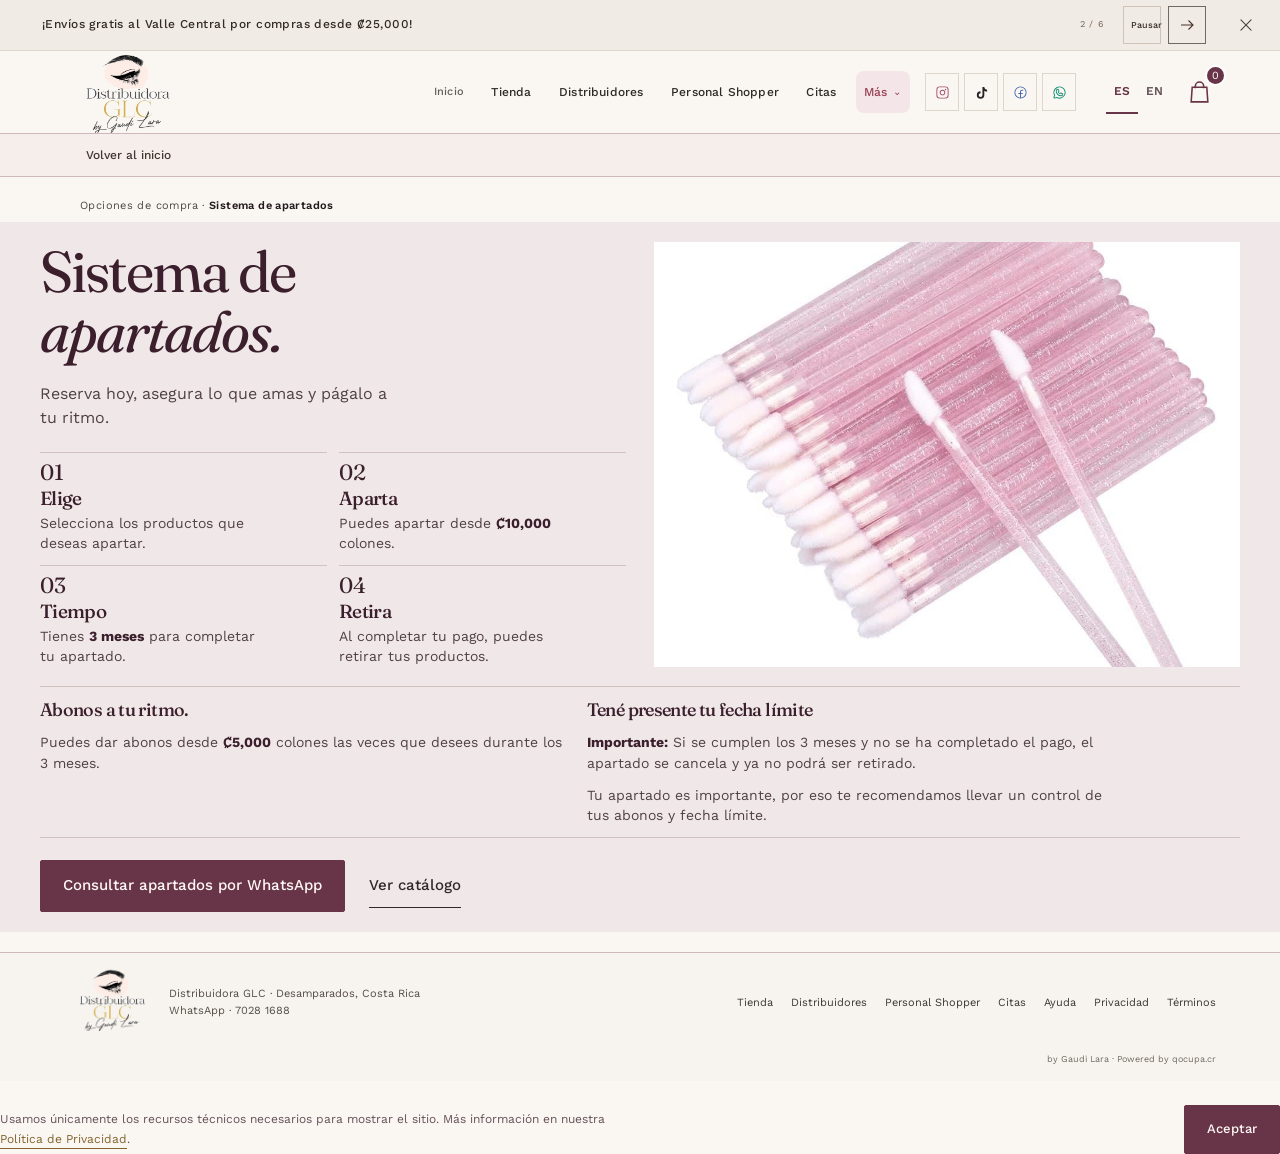
==== commit 8e88f8fe: "Pie: Powered by qocupa.cr Co-Authored-By: Claude Opus 5.5 <noreply@anthropic.com>" ====
--- a/apartados.html
+++ b/apartados.html
@@ -68,5 +68,5 @@
 </section></main><footer class="service-footer"><div class="service-footer__row">
   <div class="service-footer__brand"><a href="index.html" aria-label="Distribuidora GLC, inicio"><img src="img/editorial/glc-logo-transparent.png" alt="Distribuidora GLC by Gaudi Lara" width="800" height="570"></a><p>Distribuidora GLC &middot; Desamparados, Costa Rica<br><a href="https://wa.me/50670281688" target="_blank" rel="noopener noreferrer">WhatsApp &middot; 7028 1688</a></p></div>
   <nav class="service-footer__links" aria-label="Enlaces del pie"><a href="catalogo.html">Tienda</a><a href="distribuidores.html">Distribuidores</a><a href="personal-shopper.html">Personal Shopper</a><a href="citas.html">Citas</a><a href="ayuda.html">Ayuda</a><a href="privacidad.html">Privacidad</a><a href="terminos.html">Términos</a></nav>
-</div><p class="service-footer__credit">by Gaudi Lara · Powered by <a href="https://www.lukytribe.com/" target="_blank" rel="noopener noreferrer">LuKy Tribe</a></p></footer><div class="cookie-bar" id="cookieBar"><p class="cookie-bar__text">Usamos únicamente los recursos técnicos necesarios para mostrar el sitio. Más información en nuestra <a href="privacidad.html">Política de Privacidad</a>.</p><button type="button" class="btn btn-primary cookie-bar__accept" id="cookieAccept">Aceptar</button></div><script src="data/glc-catalog.js?v=owner-20261006-final"></script>
+</div><p class="service-footer__credit">by Gaudi Lara · Powered by <a href="https://qocupa.cr/" target="_blank" rel="noopener">qocupa.cr</a></p></footer><div class="cookie-bar" id="cookieBar"><p class="cookie-bar__text">Usamos únicamente los recursos técnicos necesarios para mostrar el sitio. Más información en nuestra <a href="privacidad.html">Política de Privacidad</a>.</p><button type="button" class="btn btn-primary cookie-bar__accept" id="cookieAccept">Aceptar</button></div><script src="data/glc-catalog.js?v=owner-20261006-final"></script>
 <script src="glc-page-runtime.js?v=v4"></script><script src="glc-commerce.js?v=v4"></script><script src="glc-store.js?v=v4"></script><script src="glc-growth.js?v=v4"></script><script src="glc-opportunities.js?v=v4"></script><script src="glc-premium-motion.js?v=v4"></script><script src="glc-navigation.js?v=v4"></script><script src="glc-harmony.js?v=7"></script></body></html>
